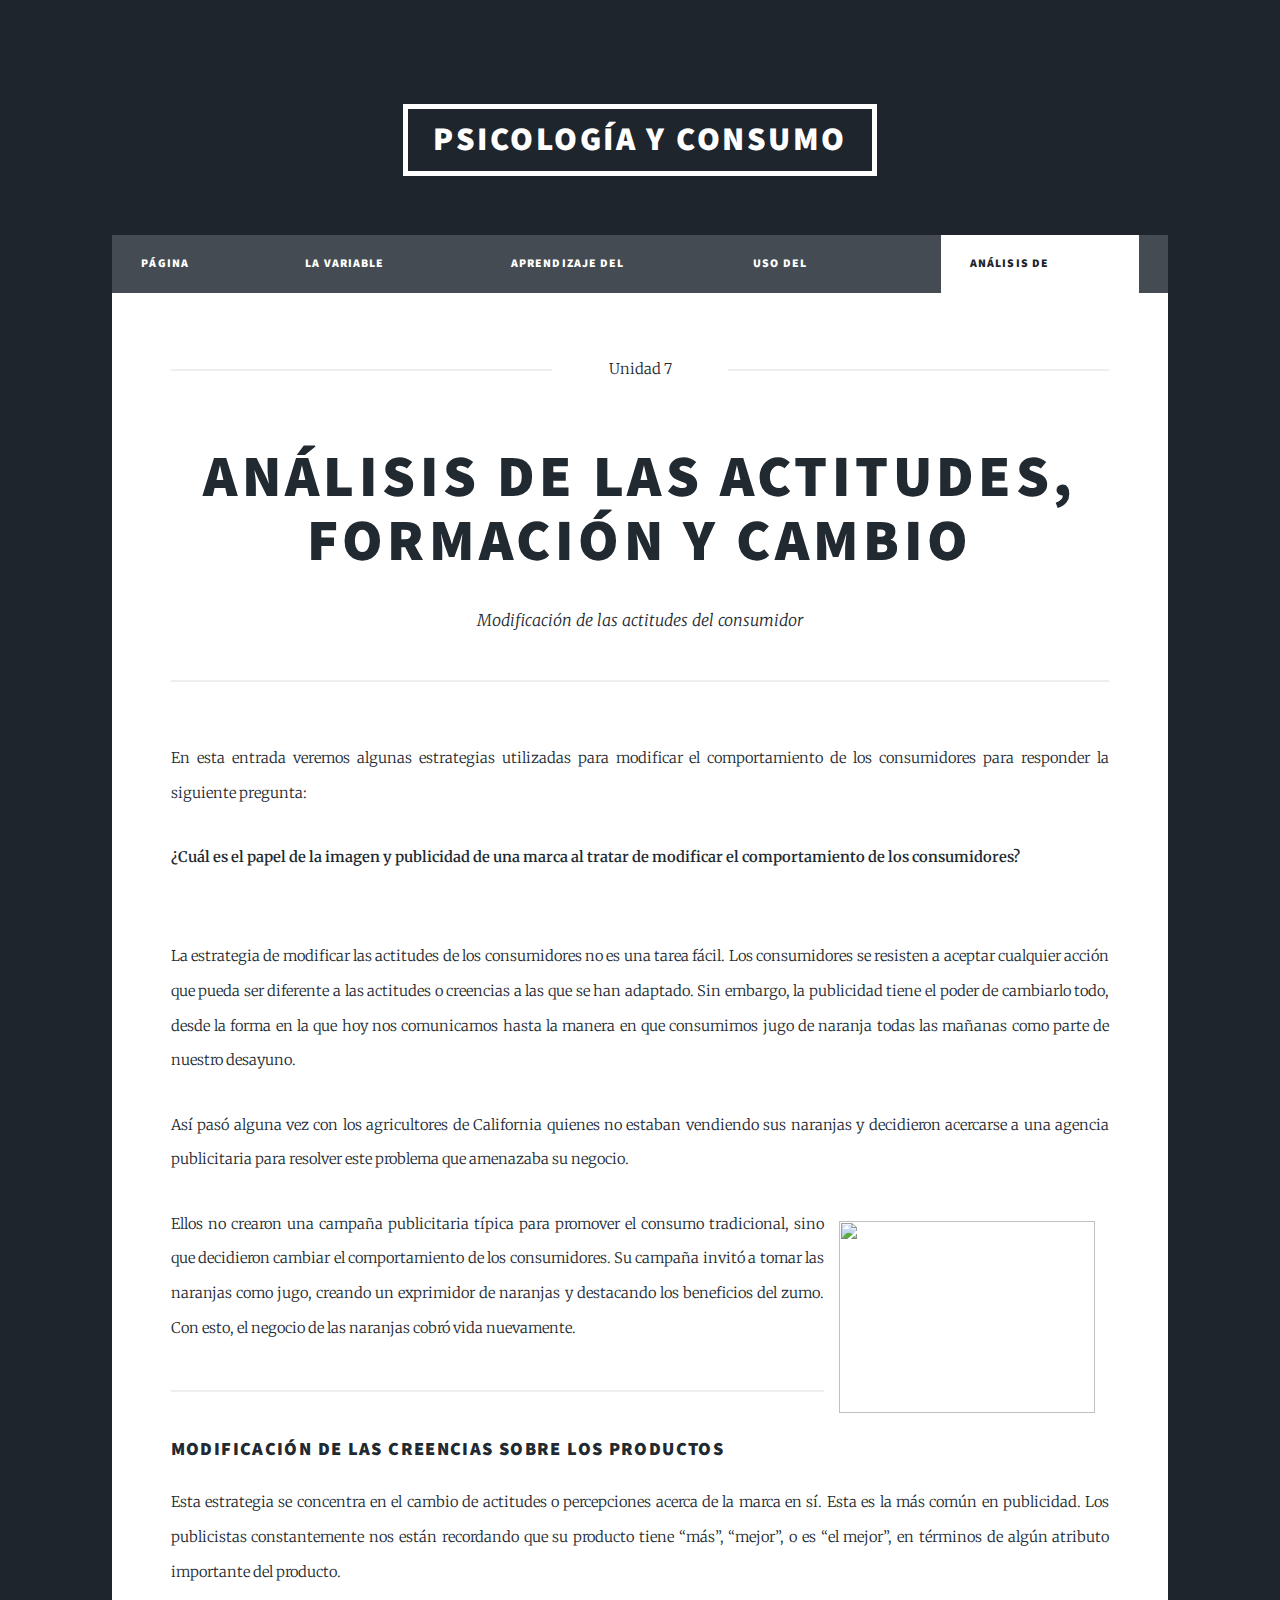
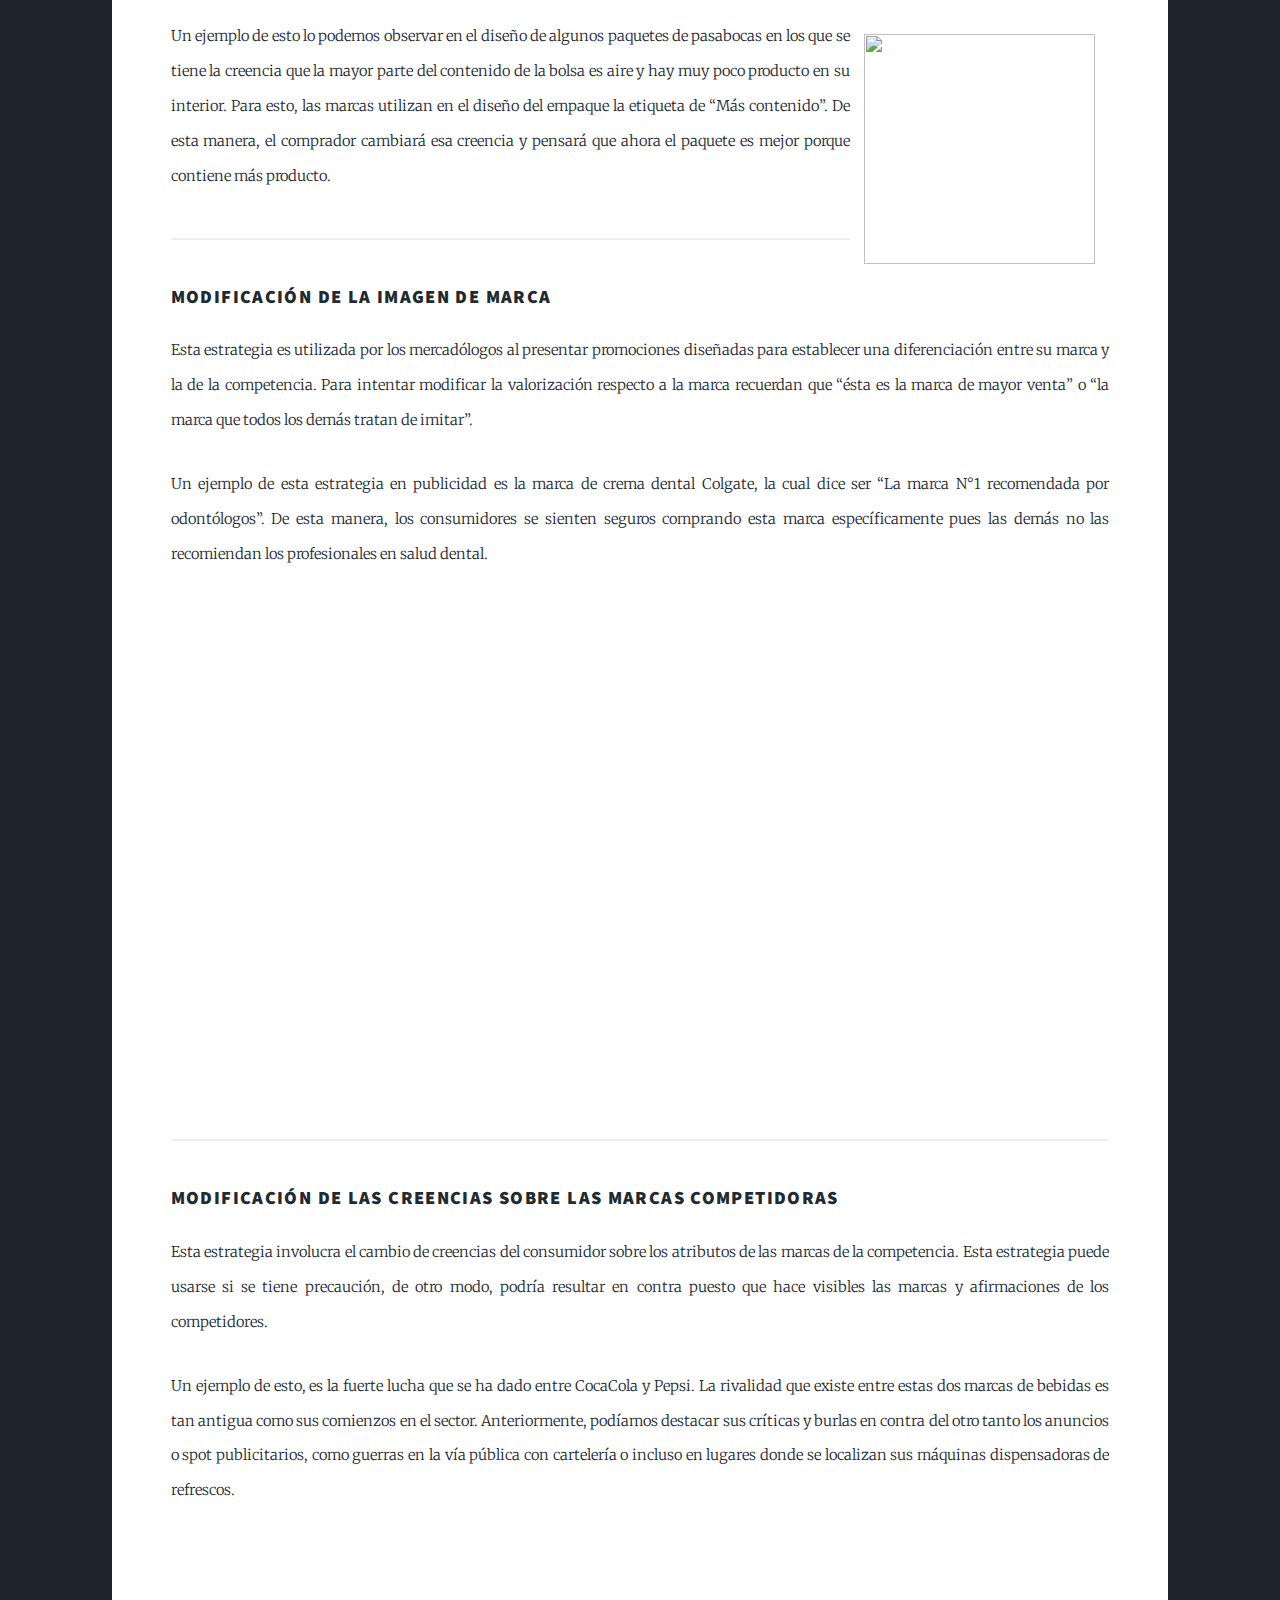
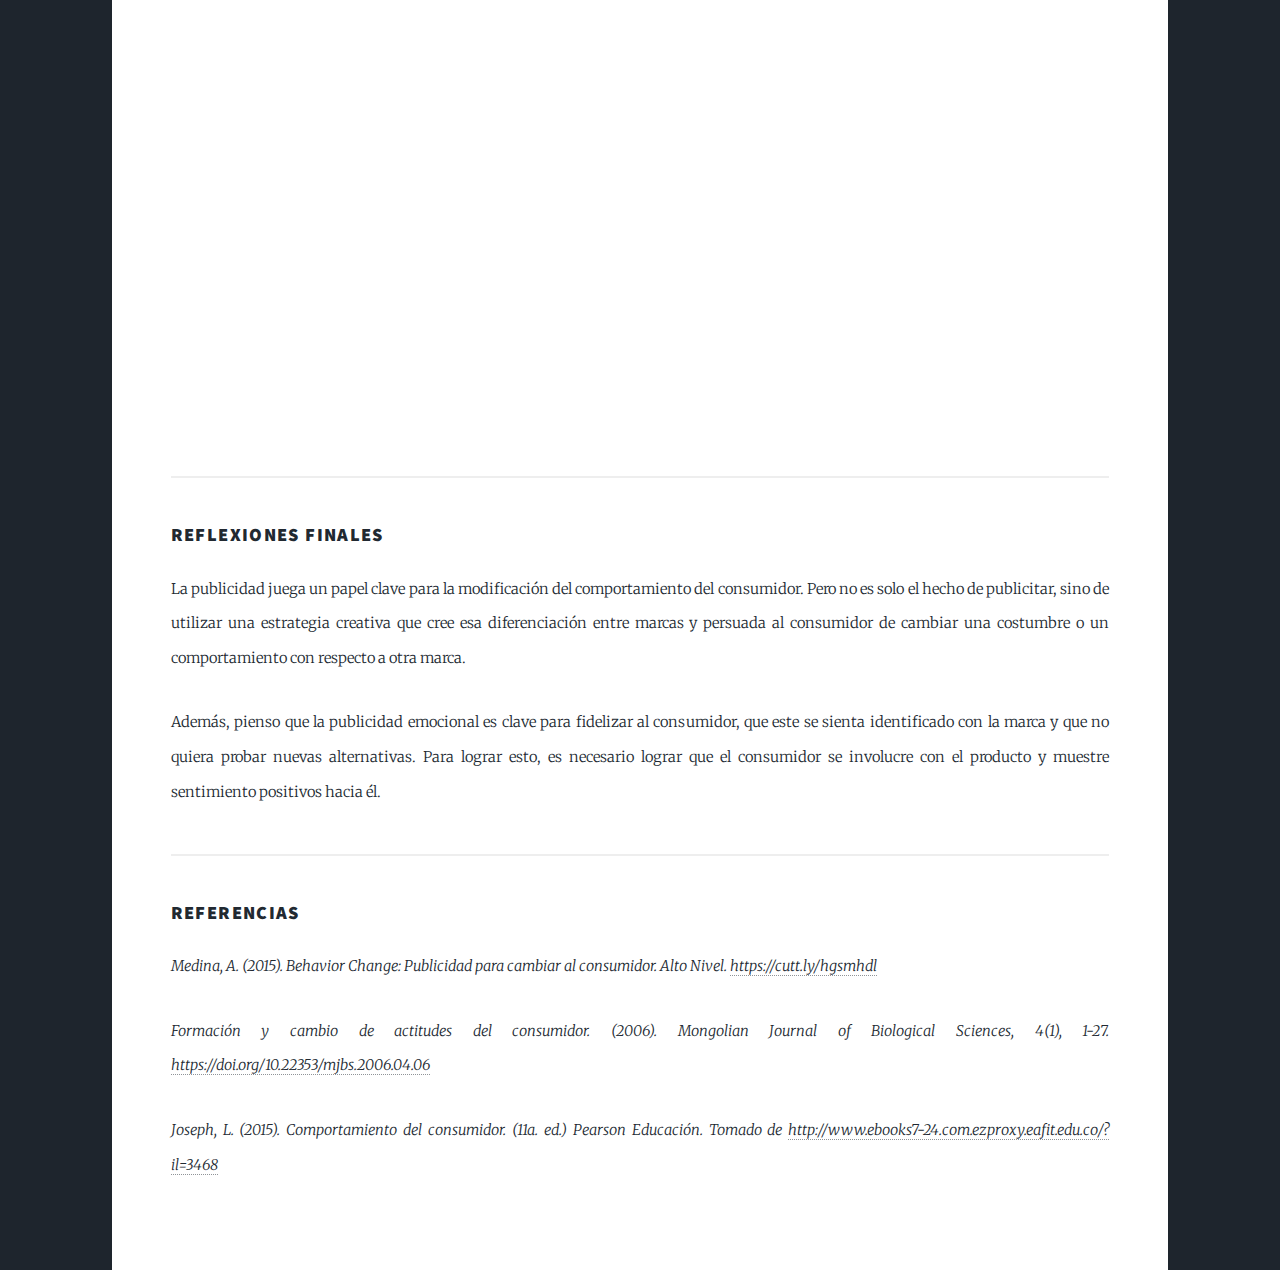
==== actitudes.html @ f2ff8717 "cleanup and fixed typos" ====
<!DOCTYPE HTML>
<!--
	Massively by HTML5 UP
	html5up.net | @ajlkn
	Free for personal and commercial use under the CCA 3.0 license (html5up.net/license)
-->
<html>

<head>
	<title>Psicología y Consumo</title>
	<meta charset="utf-8" />
	<meta name="viewport" content="width=device-width, initial-scale=1, user-scalable=no" />
	<link rel="stylesheet" href="assets/css/main.css" />
	<noscript>
		<link rel="stylesheet" href="assets/css/noscript.css" /></noscript>
</head>

<body class="is-preload">

	<!-- Wrapper -->
	<div id="wrapper">

		<!-- Header -->
		<header id="header">
			<a href="index.html" class="logo">Psicología y consumo</a>
		</header>

		<!-- Nav -->
		<nav id="nav">
			<ul class="links">
				<li><a href="index.html">Página Principal</a></li>
				<li class=""><a href="percepcion.html">La variable percepción</a></li>
				<li class=""><a href="aprendizaje.html">Aprendizaje del consumidor</a></li>
				<li class=""><a href="neuro.html">Uso del neuromarketing</a></li>
				<li class="active "><a href="actitudes.html">Análisis de actitudes</a></li>

			</ul>
		</nav>

		<!-- Main -->
		<div id="main">

			<!-- Post -->
			<section class="post">
				<header class="major">
					<span class="date">Unidad 7</span>
					<h1>Análisis de las actitudes, formación y cambio
					</h1>
					<p><i>Modificación de las actitudes del consumidor
						</i>
						<hr>
				</header>
				<p>En esta entrada veremos algunas estrategias utilizadas para modificar el comportamiento de los
					consumidores para responder la siguiente pregunta:

				</p>
				<p><strong>¿Cuál es el papel de la imagen y publicidad de una marca al tratar de modificar el
						comportamiento de los consumidores?</strong>
				</p>
				<br>
				<p>La estrategia de modificar las actitudes de los consumidores no es una tarea fácil. Los consumidores
					se resisten a aceptar cualquier acción que pueda ser diferente a las actitudes o creencias a las que
					se han adaptado. Sin embargo, la publicidad tiene el poder de cambiarlo todo, desde la forma en la
					que hoy nos comunicamos hasta la manera en que consumimos jugo de naranja todas las mañanas como
					parte de nuestro desayuno.
				</p>
				<p>Así pasó alguna vez con los agricultores de California quienes no estaban vendiendo sus naranjas y
					decidieron acercarse a una agencia publicitaria para resolver este problema que amenazaba su
					negocio.
				</p>
				<p><img src="images/jugo.gif" style="float: right; margin:1em; width: 20vw; height: 15vw;">
					Ellos no crearon una campaña publicitaria típica para promover el consumo tradicional, sino que
					decidieron cambiar el comportamiento de los consumidores. Su campaña invitó a tomar las naranjas
					como jugo, creando un exprimidor de naranjas y destacando los beneficios del zumo. Con esto, el
					negocio de las naranjas cobró vida nuevamente.
				</p>
				<hr>
				<h3>Modificación de las creencias sobre los productos
				</h3>
				<p>Esta estrategia se concentra en el cambio de actitudes o percepciones acerca de la marca en sí. Esta
					es la más común en publicidad. Los publicistas constantemente nos están recordando que su producto
					tiene “más”, “mejor”, o es “el mejor”, en términos de algún atributo importante del producto.
				</p>
				<p><img src="images/choclitos.jpg" style="float: right; margin:1em; width: 18vw; height: 18vw;">
					Un ejemplo de esto lo podemos observar en el diseño de algunos paquetes de pasabocas en los que se
					tiene la creencia que la mayor parte del contenido de la bolsa es aire y hay muy poco producto en su
					interior. Para esto, las marcas utilizan en el diseño del empaque la etiqueta de “Más contenido”. De
					esta manera, el comprador cambiará esa creencia y pensará que ahora el paquete es mejor porque
					contiene más producto.
				</p>
				<hr>
				<h3>Modificación de la imagen de marca</h3>
				<p>Esta estrategia es utilizada por los mercadólogos al presentar promociones diseñadas para establecer
					una diferenciación entre su marca y la de la competencia. Para intentar modificar la valorización
					respecto a la marca recuerdan que “ésta es la marca de mayor venta” o “la marca que todos los demás
					tratan de imitar”.
				</p>
				<p>Un ejemplo de esta estrategia en publicidad es la marca de crema dental Colgate, la cual dice ser “La
					marca N°1 recomendada por odontólogos”. De esta manera, los consumidores se sienten seguros
					comprando esta marca específicamente pues las demás no las recomiendan los profesionales en salud
					dental.
				</p>
				<div style="margin: 3em auto; display: flex;
				text-align: center; width: 720px; height: 480px;">
					<iframe width="720" height="480" src="https://www.youtube.com/embed/ZCWLCjlgNGc" frameborder="0"
						allow="accelerometer; autoplay; clipboard-write; encrypted-media; gyroscope; picture-in-picture"
						allowfullscreen></iframe>
				</div>
				<hr>
				<h3>Modificación de las creencias sobre las marcas competidoras</h3>
				<p>Esta estrategia involucra el cambio de creencias del consumidor sobre los atributos de las marcas de
					la competencia. Esta estrategia puede usarse si se tiene precaución, de otro modo, podría resultar
					en contra puesto que hace visibles las marcas y afirmaciones de los competidores.
				</p>

				<p>Un ejemplo de esto, es la fuerte lucha que se ha dado entre CocaCola y Pepsi. La rivalidad que existe
					entre estas dos marcas de bebidas es tan antigua como sus comienzos en el sector. Anteriormente,
					podíamos destacar sus críticas y burlas en contra del otro tanto los anuncios o spot publicitarios,
					como guerras en la vía pública con cartelería o incluso en lugares donde se localizan sus máquinas
					dispensadoras de refrescos.
				</p>
				<div style="margin: 3em auto; display: flex;
				text-align: center; width: 720px; height: 480px;">
					<iframe width="720" height="480" src="https://www.youtube.com/embed/KegUC9aHt38" frameborder="0"
						allow="accelerometer; autoplay; clipboard-write; encrypted-media; gyroscope; picture-in-picture"
						allowfullscreen></iframe>
				</div>
				<hr>
				<h3>Reflexiones finales</h3>
				<p>La publicidad juega un papel clave para la modificación del comportamiento del consumidor. Pero no es
					solo el hecho de publicitar, sino de utilizar una estrategia creativa que cree esa diferenciación
					entre marcas y persuada al consumidor de cambiar una costumbre o un comportamiento con respecto a
					otra marca.
				</p>
				<p>Además, pienso que la publicidad emocional es clave para fidelizar al consumidor, que este se sienta
					identificado con la marca y que no quiera probar nuevas alternativas. Para lograr esto, es necesario
					lograr que el consumidor se involucre con el producto y muestre sentimiento positivos hacia él.
				</p>
				<hr>
				<h3>Referencias</h3>
				<p><i>Medina, A. (2015). Behavior Change: Publicidad para cambiar al consumidor. Alto Nivel.

						<a href="https://cutt.ly/hgsmhdl"> https://cutt.ly/hgsmhdl</a></i></p>
				<p><i>Formación y cambio de actitudes del consumidor. (2006). Mongolian Journal of Biological Sciences,
						4(1), 1-27.

						<a
							href="https://doi.org/10.22353/mjbs.2006.04.06">https://doi.org/10.22353/mjbs.2006.04.06</a></i>
				</p>
				<p><i>Joseph, L. (2015). Comportamiento del consumidor. (11a. ed.) Pearson Educación. Tomado de
						<a href="http://www.ebooks7-24.com.ezproxy.eafit.edu.co/?il=3468
						"> http://www.ebooks7-24.com.ezproxy.eafit.edu.co/?il=3468
						</a></i></p>

			</section>

		</div>

		<!-- Footer -->


	</div>

	<!-- Scripts -->
	<script src="assets/js/jquery.min.js"></script>
	<script src="assets/js/jquery.scrollex.min.js"></script>
	<script src="assets/js/jquery.scrolly.min.js"></script>
	<script src="assets/js/browser.min.js"></script>
	<script src="assets/js/breakpoints.min.js"></script>
	<script src="assets/js/util.js"></script>
	<script src="assets/js/main.js"></script>

</body>

</html>
---- assets/css/main.css ----
@import url(fontawesome-all.min.css);
@import url("https://fonts.googleapis.com/css?family=Merriweather:300,700,300italic,700italic|Source+Sans+Pro:900");

/*
	Massively by HTML5 UP
	html5up.net | @ajlkn
	Free for personal and commercial use under the CCA 3.0 license (html5up.net/license)
*/

html, body, div, span, applet, object,
iframe, h1, h2, h3, h4, h5, h6, p, blockquote,
pre, a, abbr, acronym, address, big, cite,
code, del, dfn, em, img, ins, kbd, q, s, samp,
small, strike, strong, sub, sup, tt, var, b,
u, i, center, dl, dt, dd, ol, ul, li, fieldset,
form, label, legend, table, caption, tbody,
tfoot, thead, tr, th, td, article, aside,
canvas, details, embed, figure, figcaption,
footer, header, hgroup, menu, nav, output, ruby,
section, summary, time, mark, audio, video {
	margin: 0;
	padding: 0;
	border: 0;
	font-size: 100%;
	font: inherit;
	vertical-align: baseline;}

article, aside, details, figcaption, figure,
footer, header, hgroup, menu, nav, section {
	display: block;}

body {
	line-height: 1;
}

ol, ul {
	list-style: none;
}

blockquote, q {
	quotes: none;
}

	blockquote:before, blockquote:after, q:before, q:after {
		content: '';
		content: none;
	}

table {
	border-collapse: collapse;
	border-spacing: 0;
}

body {
	-webkit-text-size-adjust: none;
}

mark {
	background-color: transparent;
	color: inherit;
}

input::-moz-focus-inner {
	border: 0;
	padding: 0;
}

input, select, textarea {
	-moz-appearance: none;
	-webkit-appearance: none;
	-ms-appearance: none;
	appearance: none;
}

/* Basic */

	@-ms-viewport {
		width: device-width;
	}

	body {
		-ms-overflow-style: scrollbar;
	}

	@media screen and (max-width: 480px) {

		html, body {
			min-width: 320px;
		}

	}

	html {
		box-sizing: border-box;
	}

	*, *:before, *:after {
		box-sizing: inherit;
	}

	body {
		background-color: #1e252d;
	}

		body.is-preload *, body.is-preload *:before, body.is-preload *:after {
			-moz-animation: none !important;
			-webkit-animation: none !important;
			-ms-animation: none !important;
			animation: none !important;
			-moz-transition: none !important;
			-webkit-transition: none !important;
			-ms-transition: none !important;
			transition: none !important;
		}

/* Type */

	html {
		font-size: 16pt;
	}

		@media screen and (max-width: 1680px) {

			html {
				font-size: 12pt;
			}

		}

		@media screen and (max-width: 1280px) {

			html {
				font-size: 11pt;
			}

		}

		@media screen and (max-width: 360px) {

			html {
				font-size: 10pt;
			}

		}

	body {
		color: #212931;
	}

	body, input, select, textarea {
		font-family: "Merriweather", Georgia, serif;
		font-weight: 300;
		font-size: 1rem;
		line-height: 2.375;
	}

	a {
		-moz-transition: color 0.2s ease-in-out, background-color 0.2s ease-in-out, border-color 0.2s ease-in-out, box-shadow 0.2s ease-in-out;
		-webkit-transition: color 0.2s ease-in-out, background-color 0.2s ease-in-out, border-color 0.2s ease-in-out, box-shadow 0.2s ease-in-out;
		-ms-transition: color 0.2s ease-in-out, background-color 0.2s ease-in-out, border-color 0.2s ease-in-out, box-shadow 0.2s ease-in-out;
		transition: color 0.2s ease-in-out, background-color 0.2s ease-in-out, border-color 0.2s ease-in-out, box-shadow 0.2s ease-in-out;
		border-bottom: dotted 1px;
		text-decoration: none;
	}

		a:hover {
			border-bottom-color: transparent;
		}

	strong, b {
		font-weight: 600;
	}

	em, i {
		font-style: italic;
	}

	p {
		text-align: justify;
		margin: 0 0 2rem 0;
	}

	h1, h2, h3, h4, h5, h6 {
		font-family: "Source Sans Pro", Helvetica, sans-serif;
		font-weight: 900;
		line-height: 1.5;
		letter-spacing: 0.075em;
		text-transform: uppercase;
		margin: 0 0 1rem 0;
	}

		h1 a, h2 a, h3 a, h4 a, h5 a, h6 a {
			border-bottom: 0;
			color: inherit;
			text-decoration: none;
		}

	h1 {
		font-size: 4rem;
		line-height: 1.1;
		margin: 0 0 2rem 0;
	}

	h2 {
		font-size: 1.75rem;
		line-height: 1.3;
		margin: 0 0 1.5rem 0;
	}

	h3 {
		font-size: 1.25rem;
		margin: 0 0 1.5rem 0;
	}

	h4 {
		font-size: 1rem;
	}

	h5 {
		font-size: 0.9rem;
	}

	h6 {
		font-size: 0.8rem;
	}

	sub {
		font-size: 0.8rem;
		position: relative;
		top: 0.5rem;
	}

	sup {
		font-size: 0.8rem;
		position: relative;
		top: -0.5rem;
	}

	blockquote {
		border-left: solid 4px;
		font-style: italic;
		margin: 0 0 2rem 0;
		padding: 0.5rem 0 0.5rem 2rem;
	}

	code {
		border: solid 2px;
		font-family: "Courier New", monospace;
		font-size: 0.9rem;
		margin: 0 0.25rem;
		padding: 0.25rem 0.65rem;
	}

	pre {
		-webkit-overflow-scrolling: touch;
		font-family: "Courier New", monospace;
		font-size: 0.9rem;
		margin: 0 0 2rem 0;
	}

		pre code {
			display: block;
			line-height: 1.75;
			padding: 1rem 1.5rem;
			overflow-x: auto;
		}

	hr {
		border: 0;
		border-bottom: solid 2px;
		margin: 3rem 0;
	}

		hr.major {
			margin: 5rem 0;
		}

	.align-left {
		text-align: left;
	}

	.align-center {
		text-align: center;
	}

	.align-right {
		text-align: right;
	}

	input, select, textarea {
		color: #212931;
	}

	a {
		color: #212931;
		border-bottom-color: rgba(33, 41, 49, 0.5);
	}

		a:hover {
			border-bottom-color: transparent;
			color: #18bfef !important;
		}

	strong, b {
		color: #212931;
	}

	h1, h2, h3, h4, h5, h6 {
		color: #212931;
	}

	blockquote {
		border-left-color: #eeeeee;
	}

	code {
		background: rgba(220, 220, 220, 0.25);
		border-color: #eeeeee;
	}

	hr {
		border-bottom-color: #eeeeee;
	}

/* Row */

	.row {
		display: flex;
		flex-wrap: wrap;
		box-sizing: border-box;
		align-items: stretch;
	}

		.row > * {
			box-sizing: border-box;
		}

		.row.gtr-uniform > * > :last-child {
			margin-bottom: 0;
		}

		.row.aln-left {
			justify-content: flex-start;
		}

		.row.aln-center {
			justify-content: center;
		}

		.row.aln-right {
			justify-content: flex-end;
		}

		.row.aln-top {
			align-items: flex-start;
		}

		.row.aln-middle {
			align-items: center;
		}

		.row.aln-bottom {
			align-items: flex-end;
		}

		.row > .imp {
			order: -1;
		}

		.row > .col-1 {
			width: 8.33333%;
		}

		.row > .off-1 {
			margin-left: 8.33333%;
		}

		.row > .col-2 {
			width: 16.66667%;
		}

		.row > .off-2 {
			margin-left: 16.66667%;
		}

		.row > .col-3 {
			width: 25%;
		}

		.row > .off-3 {
			margin-left: 25%;
		}

		.row > .col-4 {
			width: 33.33333%;
		}

		.row > .off-4 {
			margin-left: 33.33333%;
		}

		.row > .col-5 {
			width: 41.66667%;
		}

		.row > .off-5 {
			margin-left: 41.66667%;
		}

		.row > .col-6 {
			width: 50%;
		}

		.row > .off-6 {
			margin-left: 50%;
		}

		.row > .col-7 {
			width: 58.33333%;
		}

		.row > .off-7 {
			margin-left: 58.33333%;
		}

		.row > .col-8 {
			width: 66.66667%;
		}

		.row > .off-8 {
			margin-left: 66.66667%;
		}

		.row > .col-9 {
			width: 75%;
		}

		.row > .off-9 {
			margin-left: 75%;
		}

		.row > .col-10 {
			width: 83.33333%;
		}

		.row > .off-10 {
			margin-left: 83.33333%;
		}

		.row > .col-11 {
			width: 91.66667%;
		}

		.row > .off-11 {
			margin-left: 91.66667%;
		}

		.row > .col-12 {
			width: 100%;
		}

		.row > .off-12 {
			margin-left: 100%;
		}

		.row.gtr-0 {
			margin-top: 0;
			margin-left: 0rem;
		}

			.row.gtr-0 > * {
				padding: 0 0 0 0rem;
			}

			.row.gtr-0.gtr-uniform {
				margin-top: 0rem;
			}

				.row.gtr-0.gtr-uniform > * {
					padding-top: 0rem;
				}

		.row.gtr-25 {
			margin-top: 0;
			margin-left: -0.375rem;
		}

			.row.gtr-25 > * {
				padding: 0 0 0 0.375rem;
			}

			.row.gtr-25.gtr-uniform {
				margin-top: -0.375rem;
			}

				.row.gtr-25.gtr-uniform > * {
					padding-top: 0.375rem;
				}

		.row.gtr-50 {
			margin-top: 0;
			margin-left: -0.75rem;
		}

			.row.gtr-50 > * {
				padding: 0 0 0 0.75rem;
			}

			.row.gtr-50.gtr-uniform {
				margin-top: -0.75rem;
			}

				.row.gtr-50.gtr-uniform > * {
					padding-top: 0.75rem;
				}

		.row {
			margin-top: 0;
			margin-left: -1.5rem;
		}

			.row > * {
				padding: 0 0 0 1.5rem;
			}

			.row.gtr-uniform {
				margin-top: -1.5rem;
			}

				.row.gtr-uniform > * {
					padding-top: 1.5rem;
				}

		.row.gtr-150 {
			margin-top: 0;
			margin-left: -2.25rem;
		}

			.row.gtr-150 > * {
				padding: 0 0 0 2.25rem;
			}

			.row.gtr-150.gtr-uniform {
				margin-top: -2.25rem;
			}

				.row.gtr-150.gtr-uniform > * {
					padding-top: 2.25rem;
				}

		.row.gtr-200 {
			margin-top: 0;
			margin-left: -3rem;
		}

			.row.gtr-200 > * {
				padding: 0 0 0 3rem;
			}

			.row.gtr-200.gtr-uniform {
				margin-top: -3rem;
			}

				.row.gtr-200.gtr-uniform > * {
					padding-top: 3rem;
				}

		@media screen and (max-width: 1680px) {

			.row {
				display: flex;
				flex-wrap: wrap;
				box-sizing: border-box;
				align-items: stretch;
			}

				.row > * {
					box-sizing: border-box;
				}

				.row.gtr-uniform > * > :last-child {
					margin-bottom: 0;
				}

				.row.aln-left {
					justify-content: flex-start;
				}

				.row.aln-center {
					justify-content: center;
				}

				.row.aln-right {
					justify-content: flex-end;
				}

				.row.aln-top {
					align-items: flex-start;
				}

				.row.aln-middle {
					align-items: center;
				}

				.row.aln-bottom {
					align-items: flex-end;
				}

				.row > .imp-xlarge {
					order: -1;
				}

				.row > .col-1-xlarge {
					width: 8.33333%;
				}

				.row > .off-1-xlarge {
					margin-left: 8.33333%;
				}

				.row > .col-2-xlarge {
					width: 16.66667%;
				}

				.row > .off-2-xlarge {
					margin-left: 16.66667%;
				}

				.row > .col-3-xlarge {
					width: 25%;
				}

				.row > .off-3-xlarge {
					margin-left: 25%;
				}

				.row > .col-4-xlarge {
					width: 33.33333%;
				}

				.row > .off-4-xlarge {
					margin-left: 33.33333%;
				}

				.row > .col-5-xlarge {
					width: 41.66667%;
				}

				.row > .off-5-xlarge {
					margin-left: 41.66667%;
				}

				.row > .col-6-xlarge {
					width: 50%;
				}

				.row > .off-6-xlarge {
					margin-left: 50%;
				}

				.row > .col-7-xlarge {
					width: 58.33333%;
				}

				.row > .off-7-xlarge {
					margin-left: 58.33333%;
				}

				.row > .col-8-xlarge {
					width: 66.66667%;
				}

				.row > .off-8-xlarge {
					margin-left: 66.66667%;
				}

				.row > .col-9-xlarge {
					width: 75%;
				}

				.row > .off-9-xlarge {
					margin-left: 75%;
				}

				.row > .col-10-xlarge {
					width: 83.33333%;
				}

				.row > .off-10-xlarge {
					margin-left: 83.33333%;
				}

				.row > .col-11-xlarge {
					width: 91.66667%;
				}

				.row > .off-11-xlarge {
					margin-left: 91.66667%;
				}

				.row > .col-12-xlarge {
					width: 100%;
				}

				.row > .off-12-xlarge {
					margin-left: 100%;
				}

				.row.gtr-0 {
					margin-top: 0;
					margin-left: 0rem;
				}

					.row.gtr-0 > * {
						padding: 0 0 0 0rem;
					}

					.row.gtr-0.gtr-uniform {
						margin-top: 0rem;
					}

						.row.gtr-0.gtr-uniform > * {
							padding-top: 0rem;
						}

				.row.gtr-25 {
					margin-top: 0;
					margin-left: -0.375rem;
				}

					.row.gtr-25 > * {
						padding: 0 0 0 0.375rem;
					}

					.row.gtr-25.gtr-uniform {
						margin-top: -0.375rem;
					}

						.row.gtr-25.gtr-uniform > * {
							padding-top: 0.375rem;
						}

				.row.gtr-50 {
					margin-top: 0;
					margin-left: -0.75rem;
				}

					.row.gtr-50 > * {
						padding: 0 0 0 0.75rem;
					}

					.row.gtr-50.gtr-uniform {
						margin-top: -0.75rem;
					}

						.row.gtr-50.gtr-uniform > * {
							padding-top: 0.75rem;
						}

				.row {
					margin-top: 0;
					margin-left: -1.5rem;
				}

					.row > * {
						padding: 0 0 0 1.5rem;
					}

					.row.gtr-uniform {
						margin-top: -1.5rem;
					}

						.row.gtr-uniform > * {
							padding-top: 1.5rem;
						}

				.row.gtr-150 {
					margin-top: 0;
					margin-left: -2.25rem;
				}

					.row.gtr-150 > * {
						padding: 0 0 0 2.25rem;
					}

					.row.gtr-150.gtr-uniform {
						margin-top: -2.25rem;
					}

						.row.gtr-150.gtr-uniform > * {
							padding-top: 2.25rem;
						}

				.row.gtr-200 {
					margin-top: 0;
					margin-left: -3rem;
				}

					.row.gtr-200 > * {
						padding: 0 0 0 3rem;
					}

					.row.gtr-200.gtr-uniform {
						margin-top: -3rem;
					}

						.row.gtr-200.gtr-uniform > * {
							padding-top: 3rem;
						}

		}

		@media screen and (max-width: 1280px) {

			.row {
				display: flex;
				flex-wrap: wrap;
				box-sizing: border-box;
				align-items: stretch;
			}

				.row > * {
					box-sizing: border-box;
				}

				.row.gtr-uniform > * > :last-child {
					margin-bottom: 0;
				}

				.row.aln-left {
					justify-content: flex-start;
				}

				.row.aln-center {
					justify-content: center;
				}

				.row.aln-right {
					justify-content: flex-end;
				}

				.row.aln-top {
					align-items: flex-start;
				}

				.row.aln-middle {
					align-items: center;
				}

				.row.aln-bottom {
					align-items: flex-end;
				}

				.row > .imp-large {
					order: -1;
				}

				.row > .col-1-large {
					width: 8.33333%;
				}

				.row > .off-1-large {
					margin-left: 8.33333%;
				}

				.row > .col-2-large {
					width: 16.66667%;
				}

				.row > .off-2-large {
					margin-left: 16.66667%;
				}

				.row > .col-3-large {
					width: 25%;
				}

				.row > .off-3-large {
					margin-left: 25%;
				}

				.row > .col-4-large {
					width: 33.33333%;
				}

				.row > .off-4-large {
					margin-left: 33.33333%;
				}

				.row > .col-5-large {
					width: 41.66667%;
				}

				.row > .off-5-large {
					margin-left: 41.66667%;
				}

				.row > .col-6-large {
					width: 50%;
				}

				.row > .off-6-large {
					margin-left: 50%;
				}

				.row > .col-7-large {
					width: 58.33333%;
				}

				.row > .off-7-large {
					margin-left: 58.33333%;
				}

				.row > .col-8-large {
					width: 66.66667%;
				}

				.row > .off-8-large {
					margin-left: 66.66667%;
				}

				.row > .col-9-large {
					width: 75%;
				}

				.row > .off-9-large {
					margin-left: 75%;
				}

				.row > .col-10-large {
					width: 83.33333%;
				}

				.row > .off-10-large {
					margin-left: 83.33333%;
				}

				.row > .col-11-large {
					width: 91.66667%;
				}

				.row > .off-11-large {
					margin-left: 91.66667%;
				}

				.row > .col-12-large {
					width: 100%;
				}

				.row > .off-12-large {
					margin-left: 100%;
				}

				.row.gtr-0 {
					margin-top: 0;
					margin-left: 0rem;
				}

					.row.gtr-0 > * {
						padding: 0 0 0 0rem;
					}

					.row.gtr-0.gtr-uniform {
						margin-top: 0rem;
					}

						.row.gtr-0.gtr-uniform > * {
							padding-top: 0rem;
						}

				.row.gtr-25 {
					margin-top: 0;
					margin-left: -0.375rem;
				}

					.row.gtr-25 > * {
						padding: 0 0 0 0.375rem;
					}

					.row.gtr-25.gtr-uniform {
						margin-top: -0.375rem;
					}

						.row.gtr-25.gtr-uniform > * {
							padding-top: 0.375rem;
						}

				.row.gtr-50 {
					margin-top: 0;
					margin-left: -0.75rem;
				}

					.row.gtr-50 > * {
						padding: 0 0 0 0.75rem;
					}

					.row.gtr-50.gtr-uniform {
						margin-top: -0.75rem;
					}

						.row.gtr-50.gtr-uniform > * {
							padding-top: 0.75rem;
						}

				.row {
					margin-top: 0;
					margin-left: -1.5rem;
				}

					.row > * {
						padding: 0 0 0 1.5rem;
					}

					.row.gtr-uniform {
						margin-top: -1.5rem;
					}

						.row.gtr-uniform > * {
							padding-top: 1.5rem;
						}

				.row.gtr-150 {
					margin-top: 0;
					margin-left: -2.25rem;
				}

					.row.gtr-150 > * {
						padding: 0 0 0 2.25rem;
					}

					.row.gtr-150.gtr-uniform {
						margin-top: -2.25rem;
					}

						.row.gtr-150.gtr-uniform > * {
							padding-top: 2.25rem;
						}

				.row.gtr-200 {
					margin-top: 0;
					margin-left: -3rem;
				}

					.row.gtr-200 > * {
						padding: 0 0 0 3rem;
					}

					.row.gtr-200.gtr-uniform {
						margin-top: -3rem;
					}

						.row.gtr-200.gtr-uniform > * {
							padding-top: 3rem;
						}

		}

		@media screen and (max-width: 980px) {

			.row {
				display: flex;
				flex-wrap: wrap;
				box-sizing: border-box;
				align-items: stretch;
			}

				.row > * {
					box-sizing: border-box;
				}

				.row.gtr-uniform > * > :last-child {
					margin-bottom: 0;
				}

				.row.aln-left {
					justify-content: flex-start;
				}

				.row.aln-center {
					justify-content: center;
				}

				.row.aln-right {
					justify-content: flex-end;
				}

				.row.aln-top {
					align-items: flex-start;
				}

				.row.aln-middle {
					align-items: center;
				}

				.row.aln-bottom {
					align-items: flex-end;
				}

				.row > .imp-medium {
					order: -1;
				}

				.row > .col-1-medium {
					width: 8.33333%;
				}

				.row > .off-1-medium {
					margin-left: 8.33333%;
				}

				.row > .col-2-medium {
					width: 16.66667%;
				}

				.row > .off-2-medium {
					margin-left: 16.66667%;
				}

				.row > .col-3-medium {
					width: 25%;
				}

				.row > .off-3-medium {
					margin-left: 25%;
				}

				.row > .col-4-medium {
					width: 33.33333%;
				}

				.row > .off-4-medium {
					margin-left: 33.33333%;
				}

				.row > .col-5-medium {
					width: 41.66667%;
				}

				.row > .off-5-medium {
					margin-left: 41.66667%;
				}

				.row > .col-6-medium {
					width: 50%;
				}

				.row > .off-6-medium {
					margin-left: 50%;
				}

				.row > .col-7-medium {
					width: 58.33333%;
				}

				.row > .off-7-medium {
					margin-left: 58.33333%;
				}

				.row > .col-8-medium {
					width: 66.66667%;
				}

				.row > .off-8-medium {
					margin-left: 66.66667%;
				}

				.row > .col-9-medium {
					width: 75%;
				}

				.row > .off-9-medium {
					margin-left: 75%;
				}

				.row > .col-10-medium {
					width: 83.33333%;
				}

				.row > .off-10-medium {
					margin-left: 83.33333%;
				}

				.row > .col-11-medium {
					width: 91.66667%;
				}

				.row > .off-11-medium {
					margin-left: 91.66667%;
				}

				.row > .col-12-medium {
					width: 100%;
				}

				.row > .off-12-medium {
					margin-left: 100%;
				}

				.row.gtr-0 {
					margin-top: 0;
					margin-left: 0rem;
				}

					.row.gtr-0 > * {
						padding: 0 0 0 0rem;
					}

					.row.gtr-0.gtr-uniform {
						margin-top: 0rem;
					}

						.row.gtr-0.gtr-uniform > * {
							padding-top: 0rem;
						}

				.row.gtr-25 {
					margin-top: 0;
					margin-left: -0.375rem;
				}

					.row.gtr-25 > * {
						padding: 0 0 0 0.375rem;
					}

					.row.gtr-25.gtr-uniform {
						margin-top: -0.375rem;
					}

						.row.gtr-25.gtr-uniform > * {
							padding-top: 0.375rem;
						}

				.row.gtr-50 {
					margin-top: 0;
					margin-left: -0.75rem;
				}

					.row.gtr-50 > * {
						padding: 0 0 0 0.75rem;
					}

					.row.gtr-50.gtr-uniform {
						margin-top: -0.75rem;
					}

						.row.gtr-50.gtr-uniform > * {
							padding-top: 0.75rem;
						}

				.row {
					margin-top: 0;
					margin-left: -1.5rem;
				}

					.row > * {
						padding: 0 0 0 1.5rem;
					}

					.row.gtr-uniform {
						margin-top: -1.5rem;
					}

						.row.gtr-uniform > * {
							padding-top: 1.5rem;
						}

				.row.gtr-150 {
					margin-top: 0;
					margin-left: -2.25rem;
				}

					.row.gtr-150 > * {
						padding: 0 0 0 2.25rem;
					}

					.row.gtr-150.gtr-uniform {
						margin-top: -2.25rem;
					}

						.row.gtr-150.gtr-uniform > * {
							padding-top: 2.25rem;
						}

				.row.gtr-200 {
					margin-top: 0;
					margin-left: -3rem;
				}

					.row.gtr-200 > * {
						padding: 0 0 0 3rem;
					}

					.row.gtr-200.gtr-uniform {
						margin-top: -3rem;
					}

						.row.gtr-200.gtr-uniform > * {
							padding-top: 3rem;
						}

		}

		@media screen and (max-width: 736px) {

			.row {
				display: flex;
				flex-wrap: wrap;
				box-sizing: border-box;
				align-items: stretch;
			}

				.row > * {
					box-sizing: border-box;
				}

				.row.gtr-uniform > * > :last-child {
					margin-bottom: 0;
				}

				.row.aln-left {
					justify-content: flex-start;
				}

				.row.aln-center {
					justify-content: center;
				}

				.row.aln-right {
					justify-content: flex-end;
				}

				.row.aln-top {
					align-items: flex-start;
				}

				.row.aln-middle {
					align-items: center;
				}

				.row.aln-bottom {
					align-items: flex-end;
				}

				.row > .imp-small {
					order: -1;
				}

				.row > .col-1-small {
					width: 8.33333%;
				}

				.row > .off-1-small {
					margin-left: 8.33333%;
				}

				.row > .col-2-small {
					width: 16.66667%;
				}

				.row > .off-2-small {
					margin-left: 16.66667%;
				}

				.row > .col-3-small {
					width: 25%;
				}

				.row > .off-3-small {
					margin-left: 25%;
				}

				.row > .col-4-small {
					width: 33.33333%;
				}

				.row > .off-4-small {
					margin-left: 33.33333%;
				}

				.row > .col-5-small {
					width: 41.66667%;
				}

				.row > .off-5-small {
					margin-left: 41.66667%;
				}

				.row > .col-6-small {
					width: 50%;
				}

				.row > .off-6-small {
					margin-left: 50%;
				}

				.row > .col-7-small {
					width: 58.33333%;
				}

				.row > .off-7-small {
					margin-left: 58.33333%;
				}

				.row > .col-8-small {
					width: 66.66667%;
				}

				.row > .off-8-small {
					margin-left: 66.66667%;
				}

				.row > .col-9-small {
					width: 75%;
				}

				.row > .off-9-small {
					margin-left: 75%;
				}

				.row > .col-10-small {
					width: 83.33333%;
				}

				.row > .off-10-small {
					margin-left: 83.33333%;
				}

				.row > .col-11-small {
					width: 91.66667%;
				}

				.row > .off-11-small {
					margin-left: 91.66667%;
				}

				.row > .col-12-small {
					width: 100%;
				}

				.row > .off-12-small {
					margin-left: 100%;
				}

				.row.gtr-0 {
					margin-top: 0;
					margin-left: 0rem;
				}

					.row.gtr-0 > * {
						padding: 0 0 0 0rem;
					}

					.row.gtr-0.gtr-uniform {
						margin-top: 0rem;
					}

						.row.gtr-0.gtr-uniform > * {
							padding-top: 0rem;
						}

				.row.gtr-25 {
					margin-top: 0;
					margin-left: -0.375rem;
				}

					.row.gtr-25 > * {
						padding: 0 0 0 0.375rem;
					}

					.row.gtr-25.gtr-uniform {
						margin-top: -0.375rem;
					}

						.row.gtr-25.gtr-uniform > * {
							padding-top: 0.375rem;
						}

				.row.gtr-50 {
					margin-top: 0;
					margin-left: -0.75rem;
				}

					.row.gtr-50 > * {
						padding: 0 0 0 0.75rem;
					}

					.row.gtr-50.gtr-uniform {
						margin-top: -0.75rem;
					}

						.row.gtr-50.gtr-uniform > * {
							padding-top: 0.75rem;
						}

				.row {
					margin-top: 0;
					margin-left: -1.5rem;
				}

					.row > * {
						padding: 0 0 0 1.5rem;
					}

					.row.gtr-uniform {
						margin-top: -1.5rem;
					}

						.row.gtr-uniform > * {
							padding-top: 1.5rem;
						}

				.row.gtr-150 {
					margin-top: 0;
					margin-left: -2.25rem;
				}

					.row.gtr-150 > * {
						padding: 0 0 0 2.25rem;
					}

					.row.gtr-150.gtr-uniform {
						margin-top: -2.25rem;
					}

						.row.gtr-150.gtr-uniform > * {
							padding-top: 2.25rem;
						}

				.row.gtr-200 {
					margin-top: 0;
					margin-left: -3rem;
				}

					.row.gtr-200 > * {
						padding: 0 0 0 3rem;
					}

					.row.gtr-200.gtr-uniform {
						margin-top: -3rem;
					}

						.row.gtr-200.gtr-uniform > * {
							padding-top: 3rem;
						}

		}

		@media screen and (max-width: 480px) {

			.row {
				display: flex;
				flex-wrap: wrap;
				box-sizing: border-box;
				align-items: stretch;
			}

				.row > * {
					box-sizing: border-box;
				}

				.row.gtr-uniform > * > :last-child {
					margin-bottom: 0;
				}

				.row.aln-left {
					justify-content: flex-start;
				}

				.row.aln-center {
					justify-content: center;
				}

				.row.aln-right {
					justify-content: flex-end;
				}

				.row.aln-top {
					align-items: flex-start;
				}

				.row.aln-middle {
					align-items: center;
				}

				.row.aln-bottom {
					align-items: flex-end;
				}

				.row > .imp-xsmall {
					order: -1;
				}

				.row > .col-1-xsmall {
					width: 8.33333%;
				}

				.row > .off-1-xsmall {
					margin-left: 8.33333%;
				}

				.row > .col-2-xsmall {
					width: 16.66667%;
				}

				.row > .off-2-xsmall {
					margin-left: 16.66667%;
				}

				.row > .col-3-xsmall {
					width: 25%;
				}

				.row > .off-3-xsmall {
					margin-left: 25%;
				}

				.row > .col-4-xsmall {
					width: 33.33333%;
				}

				.row > .off-4-xsmall {
					margin-left: 33.33333%;
				}

				.row > .col-5-xsmall {
					width: 41.66667%;
				}

				.row > .off-5-xsmall {
					margin-left: 41.66667%;
				}

				.row > .col-6-xsmall {
					width: 50%;
				}

				.row > .off-6-xsmall {
					margin-left: 50%;
				}

				.row > .col-7-xsmall {
					width: 58.33333%;
				}

				.row > .off-7-xsmall {
					margin-left: 58.33333%;
				}

				.row > .col-8-xsmall {
					width: 66.66667%;
				}

				.row > .off-8-xsmall {
					margin-left: 66.66667%;
				}

				.row > .col-9-xsmall {
					width: 75%;
				}

				.row > .off-9-xsmall {
					margin-left: 75%;
				}

				.row > .col-10-xsmall {
					width: 83.33333%;
				}

				.row > .off-10-xsmall {
					margin-left: 83.33333%;
				}

				.row > .col-11-xsmall {
					width: 91.66667%;
				}

				.row > .off-11-xsmall {
					margin-left: 91.66667%;
				}

				.row > .col-12-xsmall {
					width: 100%;
				}

				.row > .off-12-xsmall {
					margin-left: 100%;
				}

				.row.gtr-0 {
					margin-top: 0;
					margin-left: 0rem;
				}

					.row.gtr-0 > * {
						padding: 0 0 0 0rem;
					}

					.row.gtr-0.gtr-uniform {
						margin-top: 0rem;
					}

						.row.gtr-0.gtr-uniform > * {
							padding-top: 0rem;
						}

				.row.gtr-25 {
					margin-top: 0;
					margin-left: -0.375rem;
				}

					.row.gtr-25 > * {
						padding: 0 0 0 0.375rem;
					}

					.row.gtr-25.gtr-uniform {
						margin-top: -0.375rem;
					}

						.row.gtr-25.gtr-uniform > * {
							padding-top: 0.375rem;
						}

				.row.gtr-50 {
					margin-top: 0;
					margin-left: -0.75rem;
				}

					.row.gtr-50 > * {
						padding: 0 0 0 0.75rem;
					}

					.row.gtr-50.gtr-uniform {
						margin-top: -0.75rem;
					}

						.row.gtr-50.gtr-uniform > * {
							padding-top: 0.75rem;
						}

				.row {
					margin-top: 0;
					margin-left: -1.5rem;
				}

					.row > * {
						padding: 0 0 0 1.5rem;
					}

					.row.gtr-uniform {
						margin-top: -1.5rem;
					}

						.row.gtr-uniform > * {
							padding-top: 1.5rem;
						}

				.row.gtr-150 {
					margin-top: 0;
					margin-left: -2.25rem;
				}

					.row.gtr-150 > * {
						padding: 0 0 0 2.25rem;
					}

					.row.gtr-150.gtr-uniform {
						margin-top: -2.25rem;
					}

						.row.gtr-150.gtr-uniform > * {
							padding-top: 2.25rem;
						}

				.row.gtr-200 {
					margin-top: 0;
					margin-left: -3rem;
				}

					.row.gtr-200 > * {
						padding: 0 0 0 3rem;
					}

					.row.gtr-200.gtr-uniform {
						margin-top: -3rem;
					}

						.row.gtr-200.gtr-uniform > * {
							padding-top: 3rem;
						}

		}

		@media screen and (max-width: 360px) {

			.row {
				display: flex;
				flex-wrap: wrap;
				box-sizing: border-box;
				align-items: stretch;
			}

				.row > * {
					box-sizing: border-box;
				}

				.row.gtr-uniform > * > :last-child {
					margin-bottom: 0;
				}

				.row.aln-left {
					justify-content: flex-start;
				}

				.row.aln-center {
					justify-content: center;
				}

				.row.aln-right {
					justify-content: flex-end;
				}

				.row.aln-top {
					align-items: flex-start;
				}

				.row.aln-middle {
					align-items: center;
				}

				.row.aln-bottom {
					align-items: flex-end;
				}

				.row > .imp-xxsmall {
					order: -1;
				}

				.row > .col-1-xxsmall {
					width: 8.33333%;
				}

				.row > .off-1-xxsmall {
					margin-left: 8.33333%;
				}

				.row > .col-2-xxsmall {
					width: 16.66667%;
				}

				.row > .off-2-xxsmall {
					margin-left: 16.66667%;
				}

				.row > .col-3-xxsmall {
					width: 25%;
				}

				.row > .off-3-xxsmall {
					margin-left: 25%;
				}

				.row > .col-4-xxsmall {
					width: 33.33333%;
				}

				.row > .off-4-xxsmall {
					margin-left: 33.33333%;
				}

				.row > .col-5-xxsmall {
					width: 41.66667%;
				}

				.row > .off-5-xxsmall {
					margin-left: 41.66667%;
				}

				.row > .col-6-xxsmall {
					width: 50%;
				}

				.row > .off-6-xxsmall {
					margin-left: 50%;
				}

				.row > .col-7-xxsmall {
					width: 58.33333%;
				}

				.row > .off-7-xxsmall {
					margin-left: 58.33333%;
				}

				.row > .col-8-xxsmall {
					width: 66.66667%;
				}

				.row > .off-8-xxsmall {
					margin-left: 66.66667%;
				}

				.row > .col-9-xxsmall {
					width: 75%;
				}

				.row > .off-9-xxsmall {
					margin-left: 75%;
				}

				.row > .col-10-xxsmall {
					width: 83.33333%;
				}

				.row > .off-10-xxsmall {
					margin-left: 83.33333%;
				}

				.row > .col-11-xxsmall {
					width: 91.66667%;
				}

				.row > .off-11-xxsmall {
					margin-left: 91.66667%;
				}

				.row > .col-12-xxsmall {
					width: 100%;
				}

				.row > .off-12-xxsmall {
					margin-left: 100%;
				}

				.row.gtr-0 {
					margin-top: 0;
					margin-left: 0rem;
				}

					.row.gtr-0 > * {
						padding: 0 0 0 0rem;
					}

					.row.gtr-0.gtr-uniform {
						margin-top: 0rem;
					}

						.row.gtr-0.gtr-uniform > * {
							padding-top: 0rem;
						}

				.row.gtr-25 {
					margin-top: 0;
					margin-left: -0.375rem;
				}

					.row.gtr-25 > * {
						padding: 0 0 0 0.375rem;
					}

					.row.gtr-25.gtr-uniform {
						margin-top: -0.375rem;
					}

						.row.gtr-25.gtr-uniform > * {
							padding-top: 0.375rem;
						}

				.row.gtr-50 {
					margin-top: 0;
					margin-left: -0.75rem;
				}

					.row.gtr-50 > * {
						padding: 0 0 0 0.75rem;
					}

					.row.gtr-50.gtr-uniform {
						margin-top: -0.75rem;
					}

						.row.gtr-50.gtr-uniform > * {
							padding-top: 0.75rem;
						}

				.row {
					margin-top: 0;
					margin-left: -1.5rem;
				}

					.row > * {
						padding: 0 0 0 1.5rem;
					}

					.row.gtr-uniform {
						margin-top: -1.5rem;
					}

						.row.gtr-uniform > * {
							padding-top: 1.5rem;
						}

				.row.gtr-150 {
					margin-top: 0;
					margin-left: -2.25rem;
				}

					.row.gtr-150 > * {
						padding: 0 0 0 2.25rem;
					}

					.row.gtr-150.gtr-uniform {
						margin-top: -2.25rem;
					}

						.row.gtr-150.gtr-uniform > * {
							padding-top: 2.25rem;
						}

				.row.gtr-200 {
					margin-top: 0;
					margin-left: -3rem;
				}

					.row.gtr-200 > * {
						padding: 0 0 0 3rem;
					}

					.row.gtr-200.gtr-uniform {
						margin-top: -3rem;
					}

						.row.gtr-200.gtr-uniform > * {
							padding-top: 3rem;
						}

		}

/* Box */

	.box {
		border: solid 2px;
		margin-bottom: 2rem;
		padding: 1.5rem;
	}

		.box > :last-child,
		.box > :last-child > :last-child,
		.box > :last-child > :last-child > :last-child {
			margin-bottom: 0;
		}

		.box.alt {
			border: 0;
			border-radius: 0;
			padding: 0;
		}

	.box {
		border-color: #eeeeee;
	}

/* Button */

	input[type="submit"],
	input[type="reset"],
	input[type="button"],
	button,
	.button {
		-moz-appearance: none;
		-webkit-appearance: none;
		-ms-appearance: none;
		appearance: none;
		-moz-transition: background-color 0.2s ease-in-out, box-shadow 0.2s ease-in-out, color 0.2s ease-in-out;
		-webkit-transition: background-color 0.2s ease-in-out, box-shadow 0.2s ease-in-out, color 0.2s ease-in-out;
		-ms-transition: background-color 0.2s ease-in-out, box-shadow 0.2s ease-in-out, color 0.2s ease-in-out;
		transition: background-color 0.2s ease-in-out, box-shadow 0.2s ease-in-out, color 0.2s ease-in-out;
		border: 0;
		border-radius: 0;
		cursor: pointer;
		display: inline-block;
		font-family: "Source Sans Pro", Helvetica, sans-serif;
		font-size: 0.8rem;
		font-weight: 900;
		letter-spacing: 0.075em;
		height: 3rem;
		line-height: 3rem;
		padding: 0 2rem;
		text-align: center;
		text-decoration: none;
		text-transform: uppercase;
		white-space: nowrap;
	}

		input[type="submit"].icon:before,
		input[type="reset"].icon:before,
		input[type="button"].icon:before,
		button.icon:before,
		.button.icon:before {
			margin-right: 0.5rem;
		}

		input[type="submit"].icon.solo,
		input[type="reset"].icon.solo,
		input[type="button"].icon.solo,
		button.icon.solo,
		.button.icon.solo {
			position: relative;
			width: 4rem;
			height: 4rem;
			line-height: 4rem;
			border-radius: 4rem;
			text-indent: 4rem;
			overflow: hidden;
			padding: 0;
			white-space: nowrap;
		}

			input[type="submit"].icon.solo:before,
			input[type="reset"].icon.solo:before,
			input[type="button"].icon.solo:before,
			button.icon.solo:before,
			.button.icon.solo:before {
				position: absolute;
				display: block;
				top: 0;
				left: 0;
				width: inherit;
				height: inherit;
				line-height: inherit;
				font-size: 1.25rem;
				margin-right: 0;
				text-align: center;
				text-indent: 0;
			}

		input[type="submit"].fit,
		input[type="reset"].fit,
		input[type="button"].fit,
		button.fit,
		.button.fit {
			width: 100%;
		}

		input[type="submit"].small,
		input[type="reset"].small,
		input[type="button"].small,
		button.small,
		.button.small {
			font-size: 0.7rem;
			height: 2.5rem;
			line-height: 2.5rem;
			padding: 0 1.5rem;
		}

		input[type="submit"].large,
		input[type="reset"].large,
		input[type="button"].large,
		button.large,
		.button.large {
			font-size: 0.9rem;
			height: 3.5rem;
			line-height: 3.5rem;
			padding: 0 2.75rem;
		}

		@media screen and (max-width: 980px) {

			input[type="submit"],
			input[type="reset"],
			input[type="button"],
			button,
			.button {
				font-size: 0.9rem;
				height: 3.25rem;
				line-height: 3.25rem;
			}

				input[type="submit"].large,
				input[type="reset"].large,
				input[type="button"].large,
				button.large,
				.button.large {
					font-size: 1rem;
					height: 3.75rem;
					line-height: 3.75rem;
				}

		}

		input[type="submit"].disabled, input[type="submit"]:disabled,
		input[type="reset"].disabled,
		input[type="reset"]:disabled,
		input[type="button"].disabled,
		input[type="button"]:disabled,
		button.disabled,
		button:disabled,
		.button.disabled,
		.button:disabled {
			pointer-events: none;
			opacity: 0.25;
		}

	input[type="submit"],
	input[type="reset"],
	input[type="button"],
	button,
	.button {
		background-color: transparent;
		box-shadow: inset 0 0 0 2px #212931;
		color: #212931 !important;
	}

		input[type="submit"]:hover,
		input[type="reset"]:hover,
		input[type="button"]:hover,
		button:hover,
		.button:hover {
			box-shadow: inset 0 0 0 2px #18bfef;
			color: #18bfef !important;
		}

		input[type="submit"].primary,
		input[type="reset"].primary,
		input[type="button"].primary,
		button.primary,
		.button.primary {
			background-color: #212931;
			box-shadow: none;
			color: #ffffff !important;
		}

			input[type="submit"].primary:hover,
			input[type="reset"].primary:hover,
			input[type="button"].primary:hover,
			button.primary:hover,
			.button.primary:hover {
				background-color: #18bfef;
			}

/* Form */

	form {
		margin: 0 0 2rem 0;
	}

		form > :last-child {
			margin-bottom: 0;
		}

		form > .fields {
			display: -moz-flex;
			display: -webkit-flex;
			display: -ms-flex;
			display: flex;
			-moz-flex-wrap: wrap;
			-webkit-flex-wrap: wrap;
			-ms-flex-wrap: wrap;
			flex-wrap: wrap;
			width: calc(100% + 3rem);
			margin: -1.5rem 0 2rem -1.5rem;
		}

			form > .fields > .field {
				-moz-flex-grow: 0;
				-webkit-flex-grow: 0;
				-ms-flex-grow: 0;
				flex-grow: 0;
				-moz-flex-shrink: 0;
				-webkit-flex-shrink: 0;
				-ms-flex-shrink: 0;
				flex-shrink: 0;
				padding: 1.5rem 0 0 1.5rem;
				width: calc(100% - 1.5rem);
			}

				form > .fields > .field.half {
					width: calc(50% - 0.75rem);
				}

				form > .fields > .field.third {
					width: calc(100%/3 - 0.5rem);
				}

				form > .fields > .field.quarter {
					width: calc(25% - 0.375rem);
				}

		@media screen and (max-width: 480px) {

			form > .fields {
				width: calc(100% + 3rem);
				margin: -1.5rem 0 2rem -1.5rem;
			}

				form > .fields > .field {
					padding: 1.5rem 0 0 1.5rem;
					width: calc(100% - 1.5rem);
				}

					form > .fields > .field.half {
						width: calc(100% - 1.5rem);
					}

					form > .fields > .field.third {
						width: calc(100% - 1.5rem);
					}

					form > .fields > .field.quarter {
						width: calc(100% - 1.5rem);
					}

		}

	label {
		display: block;
		font-family: "Source Sans Pro", Helvetica, sans-serif;
		font-weight: 900;
		line-height: 1.5;
		letter-spacing: 0.075em;
		font-size: 0.8rem;
		text-transform: uppercase;
		margin: 0 0 0.75rem 0;
	}

		@media screen and (max-width: 980px) {

			label {
				font-size: 0.9rem;
			}

		}

	input[type="text"],
	input[type="password"],
	input[type="email"],
	select,
	textarea {
		-moz-appearance: none;
		-webkit-appearance: none;
		-ms-appearance: none;
		appearance: none;
		background: transparent;
		border-radius: 0;
		border: solid 2px;
		color: inherit;
		display: block;
		outline: 0;
		padding: 0 1rem;
		text-decoration: none;
		width: 100%;
	}

		input[type="text"]:invalid,
		input[type="password"]:invalid,
		input[type="email"]:invalid,
		select:invalid,
		textarea:invalid {
			box-shadow: none;
		}

	select {
		background-size: 1.25rem;
		background-repeat: no-repeat;
		background-position: calc(100% - 1rem) center;
		height: 3rem;
		padding-right: 3rem;
		text-overflow: ellipsis;
	}

		select:focus::-ms-value {
			background-color: transparent;
		}

		select::-ms-expand {
			display: none;
		}

	input[type="text"],
	input[type="password"],
	input[type="email"],
	select {
		height: 3rem;
	}

	textarea {
		padding: 0.75rem 1rem;
	}

	input[type="checkbox"],
	input[type="radio"] {
		-moz-appearance: none;
		-webkit-appearance: none;
		-ms-appearance: none;
		appearance: none;
		display: block;
		float: left;
		margin-right: -2rem;
		opacity: 0;
		width: 1rem;
		z-index: -1;
	}

		input[type="checkbox"] + label,
		input[type="radio"] + label {
			text-decoration: none;
			cursor: pointer;
			display: inline-block;
			font-size: 1rem;
			letter-spacing: 0;
			font-family: "Merriweather", Georgia, serif;
			text-transform: none;
			font-weight: 300;
			padding-left: 2.8rem;
			padding-right: 1rem;
			position: relative;
		}

			input[type="checkbox"] + label:before,
			input[type="radio"] + label:before {
				-moz-osx-font-smoothing: grayscale;
				-webkit-font-smoothing: antialiased;
				display: inline-block;
				font-style: normal;
				font-variant: normal;
				text-rendering: auto;
				line-height: 1;
				text-transform: none !important;
				font-family: 'Font Awesome 5 Free';
				font-weight: 900;
			}

			input[type="checkbox"] + label:before,
			input[type="radio"] + label:before {
				border-radius: 0;
				border: solid 2px;
				content: '';
				display: inline-block;
				font-size: 0.8rem;
				height: 1.8rem;
				left: 0;
				line-height: 1.65rem;
				position: absolute;
				text-align: center;
				top: -0.125rem;
				width: 1.8rem;
			}

		input[type="checkbox"]:checked + label:before,
		input[type="radio"]:checked + label:before {
			content: '\f00c';
		}

	input[type="checkbox"] + label:before {
		border-radius: 0;
	}

	input[type="radio"] + label:before {
		border-radius: 100%;
	}

	::-webkit-input-placeholder {
		opacity: 1.0;
	}

	:-moz-placeholder {
		opacity: 1.0;
	}

	::-moz-placeholder {
		opacity: 1.0;
	}

	:-ms-input-placeholder {
		opacity: 1.0;
	}

	label {
		color: #212931;
	}

	input[type="text"],
	input[type="password"],
	input[type="email"],
	select,
	textarea {
		border-color: #eeeeee;
	}

		input[type="text"]:focus,
		input[type="password"]:focus,
		input[type="email"]:focus,
		select:focus,
		textarea:focus {
			border-color: #18bfef;
		}

	select {
		background-image: url("data:image/svg+xml;charset=utf8,%3Csvg xmlns='http://www.w3.org/2000/svg' width='40' height='40' preserveAspectRatio='none' viewBox='0 0 40 40'%3E%3Cpath d='M9.4,12.3l10.4,10.4l10.4-10.4c0.2-0.2,0.5-0.4,0.9-0.4c0.3,0,0.6,0.1,0.9,0.4l3.3,3.3c0.2,0.2,0.4,0.5,0.4,0.9 c0,0.4-0.1,0.6-0.4,0.9L20.7,31.9c-0.2,0.2-0.5,0.4-0.9,0.4c-0.3,0-0.6-0.1-0.9-0.4L4.3,17.3c-0.2-0.2-0.4-0.5-0.4-0.9 c0-0.4,0.1-0.6,0.4-0.9l3.3-3.3c0.2-0.2,0.5-0.4,0.9-0.4S9.1,12.1,9.4,12.3z' fill='%23eeeeee' /%3E%3C/svg%3E");
	}

		select option {
			background-color: #ffffff;
			color: #212931;
		}

	.select-wrapper:before {
		color: #eeeeee;
	}

	input[type="checkbox"] + label,
	input[type="radio"] + label {
		color: #212931;
	}

		input[type="checkbox"] + label:before,
		input[type="radio"] + label:before {
			border-color: #eeeeee;
		}

	input[type="checkbox"]:checked + label:before,
	input[type="radio"]:checked + label:before {
		background-color: #212931;
		border-color: #212931;
		color: #ffffff;
	}

	input[type="checkbox"]:focus + label:before,
	input[type="radio"]:focus + label:before {
		border-color: #18bfef;
	}

	::-webkit-input-placeholder {
		color: #909498 !important;
	}

	:-moz-placeholder {
		color: #909498 !important;
	}

	::-moz-placeholder {
		color: #909498 !important;
	}

	:-ms-input-placeholder {
		color: #909498 !important;
	}

	.formerize-placeholder {
		color: #909498 !important;
	}

/* Icon */

	.icon {
		text-decoration: none;
		border-bottom: none;
		position: relative;
	}

		.icon:before {
			-moz-osx-font-smoothing: grayscale;
			-webkit-font-smoothing: antialiased;
			display: inline-block;
			font-style: normal;
			font-variant: normal;
			text-rendering: auto;
			line-height: 1;
			text-transform: none !important;
			font-family: 'Font Awesome 5 Free';
			font-weight: 400;
		}

		.icon > .label {
			display: none;
		}

		.icon:before {
			line-height: inherit;
		}

		.icon.solid:before {
			font-weight: 900;
		}

		.icon.brands:before {
			font-family: 'Font Awesome 5 Brands';
		}

/* Image */

	.image {
		border: 0;
		display: inline-block;
		position: relative;
	}

		.image img {
			display: block;
		}

		.image.left, .image.right {
			max-width: 40%;
		}

			.image.left img, .image.right img {
				width: 100%;
			}

		.image.left {
			float: left;
			margin: 0 2rem 2rem 0;
			top: 0.75rem;
		}

		.image.right {
			float: right;
			margin: 0 0 2rem 2rem;
			top: 0.75rem;
		}

		.image.fit {
			display: block;
			margin: 2.5rem 0;
			width: 100%;
		}

			.image.fit:first-child {
				margin-top: 0;
			}

			.image.fit img {
				width: 100%;
			}

		.image.main {
			display: block;
			margin: 4rem 0;
			width: 100%;
		}

			.image.main:first-child {
				margin-top: 0;
			}

			.image.main img {
				width: 100%;
			}

		@media screen and (max-width: 736px) {

			.image.fit {
				margin: 2rem 0;
			}

			.image.main {
				margin: 2rem 0;
			}

		}

	a.image {
		overflow: hidden;
	}

		a.image img {
			-moz-transition: -moz-transform 0.2s ease-out;
			-webkit-transition: -webkit-transform 0.2s ease-out;
			-ms-transition: -ms-transform 0.2s ease-out;
			transition: transform 0.2s ease-out;
		}

		a.image:hover img {
			-moz-transform: scale(1.05);
			-webkit-transform: scale(1.05);
			-ms-transform: scale(1.05);
			transform: scale(1.05);
		}

/* Actions */

	ul.actions {
		display: -moz-flex;
		display: -webkit-flex;
		display: -ms-flex;
		display: flex;
		cursor: default;
		list-style: none;
		margin-left: -1rem;
		padding-left: 0;
	}

		ul.actions li {
			padding: 0 0 0 1rem;
			vertical-align: middle;
		}

		ul.actions.special {
			-moz-justify-content: center;
			-webkit-justify-content: center;
			-ms-justify-content: center;
			justify-content: center;
			width: 100%;
			margin-left: 0;
		}

			ul.actions.special li:first-child {
				padding-left: 0;
			}

		ul.actions.stacked {
			-moz-flex-direction: column;
			-webkit-flex-direction: column;
			-ms-flex-direction: column;
			flex-direction: column;
			margin-left: 0;
		}

			ul.actions.stacked li {
				padding: 1.3rem 0 0 0;
			}

				ul.actions.stacked li:first-child {
					padding-top: 0;
				}

		ul.actions.fit {
			width: calc(100% + 1rem);
		}

			ul.actions.fit li {
				-moz-flex-grow: 1;
				-webkit-flex-grow: 1;
				-ms-flex-grow: 1;
				flex-grow: 1;
				-moz-flex-shrink: 1;
				-webkit-flex-shrink: 1;
				-ms-flex-shrink: 1;
				flex-shrink: 1;
				width: 100%;
			}

				ul.actions.fit li > * {
					width: 100%;
				}

			ul.actions.fit.stacked {
				width: 100%;
			}

		@media screen and (max-width: 480px) {

			ul.actions:not(.fixed) {
				-moz-flex-direction: column;
				-webkit-flex-direction: column;
				-ms-flex-direction: column;
				flex-direction: column;
				margin-left: 0;
				width: 100% !important;
			}

				ul.actions:not(.fixed) li {
					-moz-flex-grow: 1;
					-webkit-flex-grow: 1;
					-ms-flex-grow: 1;
					flex-grow: 1;
					-moz-flex-shrink: 1;
					-webkit-flex-shrink: 1;
					-ms-flex-shrink: 1;
					flex-shrink: 1;
					padding: 1rem 0 0 0;
					text-align: center;
					width: 100%;
				}

					ul.actions:not(.fixed) li > * {
						width: 100%;
					}

					ul.actions:not(.fixed) li:first-child {
						padding-top: 0;
					}

					ul.actions:not(.fixed) li input[type="submit"],
					ul.actions:not(.fixed) li input[type="reset"],
					ul.actions:not(.fixed) li input[type="button"],
					ul.actions:not(.fixed) li button,
					ul.actions:not(.fixed) li .button {
						width: 100%;
					}

						ul.actions:not(.fixed) li input[type="submit"].icon:before,
						ul.actions:not(.fixed) li input[type="reset"].icon:before,
						ul.actions:not(.fixed) li input[type="button"].icon:before,
						ul.actions:not(.fixed) li button.icon:before,
						ul.actions:not(.fixed) li .button.icon:before {
							margin-left: -0.5rem;
						}

		}

/* Icons */

	ul.icons {
		cursor: default;
		list-style: none;
		padding-left: 0;
	}

		ul.icons li {
			display: inline-block;
			padding: 0 0.5rem 0 0;
			vertical-align: middle;
		}

			ul.icons li:last-child {
				padding-right: 0;
			}

			ul.icons li .icon:before {
				width: 2.25rem;
				height: 2.25rem;
				line-height: 2.25rem;
				display: inline-block;
				text-align: center;
				border-radius: 100%;
				font-size: 1.25rem;
			}

		ul.icons.alt li .icon:before {
			-moz-transition: color 0.2s ease-in-out, background-color 0.2s ease-in-out, border-color 0.2s ease-in-out, box-shadow 0.2s ease-in-out;
			-webkit-transition: color 0.2s ease-in-out, background-color 0.2s ease-in-out, border-color 0.2s ease-in-out, box-shadow 0.2s ease-in-out;
			-ms-transition: color 0.2s ease-in-out, background-color 0.2s ease-in-out, border-color 0.2s ease-in-out, box-shadow 0.2s ease-in-out;
			transition: color 0.2s ease-in-out, background-color 0.2s ease-in-out, border-color 0.2s ease-in-out, box-shadow 0.2s ease-in-out;
			font-size: 1rem;
		}

/* List */

	ol {
		list-style: decimal;
		margin: 0 0 2rem 0;
		padding-left: 1.25rem;
	}

		ol li {
			padding-left: 0.25rem;
		}

	ul {
		list-style: disc;
		margin: 0 0 2rem 0;
		padding-left: 1rem;
	}

		ul li {
			padding-left: 0.5rem;
		}

		ul.divided {
			list-style: none;
			padding-left: 0;
		}

			ul.divided li {
				border-top: solid 1px;
				padding: 0.5rem 0;
			}

				ul.divided li:first-child {
					border-top: 0;
					padding-top: 0;
				}

	dl {
		margin: 0 0 2rem 0;
	}

		dl dt {
			display: block;
			font-weight: 600;
			margin: 0 0 1rem 0;
		}

		dl dd {
			margin-left: 2rem;
		}

	ul.divided li {
		border-top-color: #eeeeee;
	}

	ul.icons li a.icon:hover:before {
		color: #18bfef;
	}

	ul.icons.alt li .icon:before {
		box-shadow: inset 0 0 0 2px #eeeeee;
	}

	ul.icons.alt li a.icon:hover:before {
		box-shadow: inset 0 0 0 2px #18bfef;
	}

/* Section/Article */

	section.special, article.special {
		text-align: center;
	}

	header {
		cursor: default;
	}

		header > .date {
			display: block;
			font-size: 0.8rem;
			height: 1;
			margin: 0 0 1rem 0;
			position: relative;
		}

		header > p {
			font-style: italic;
		}

		header > h1 + p {
			font-size: 1.1rem;
			margin-top: -0.5rem;
			line-height: 2;
		}

		header > h2 + p {
			font-size: 1rem;
			margin-top: -0.75rem;
		}

		header > h3 + p {
			font-size: 0.9rem;
			margin-top: -0.75rem;
		}

		header > h4 + p {
			font-size: 0.8rem;
			margin-top: -0.75rem;
		}

		header.major {
			margin: 0 0 4rem 0;
			text-align: center;
		}

			header.major > :last-child {
				margin-bottom: 0;
			}

			header.major > p {
				margin-top: 0;
				text-align: center;
			}

			header.major > .date {
				font-size: 1rem;
				margin: 0 0 4rem 0;
			}

				header.major > .date:before, header.major > .date:after {
					content: '';
					display: block;
					position: absolute;
					top: 50%;
					width: calc(50% - 6rem);
					border-top: solid 2px;
				}

				header.major > .date:before {
					left: 0;
				}

				header.major > .date:after {
					right: 0;
				}

		@media screen and (max-width: 980px) {

			header br {
				display: none;
			}

		}

		@media screen and (max-width: 736px) {

			header.major {
				margin: 0 0 2rem 0;
			}

		}

	header.major .date:before, header.major .date:after {
		border-top-color: #eeeeee;
	}

/* Table */

	.table-wrapper {
		-webkit-overflow-scrolling: touch;
		overflow-x: auto;
	}

	table {
		margin: 0 0 2rem 0;
		width: 100%;
	}

		table tbody tr {
			border: solid 1px;
			border-left: 0;
			border-right: 0;
		}

		table td {
			padding: 0.75rem 0.75rem;
		}

		table th {
			font-family: "Source Sans Pro", Helvetica, sans-serif;
			font-size: 0.8rem;
			font-weight: 900;
			letter-spacing: 0.075em;
			line-height: 1.5;
			padding: 0 0.75rem 0.75rem 0.75rem;
			text-align: left;
			text-transform: uppercase;
		}

			@media screen and (max-width: 980px) {

				table th {
					font-size: 0.9rem;
				}

			}

		table thead {
			border-bottom: solid 2px;
		}

		table tfoot {
			border-top: solid 2px;
		}

		table.alt {
			border-collapse: separate;
		}

			table.alt tbody tr td {
				border: solid 1px;
				border-left-width: 0;
				border-top-width: 0;
			}

				table.alt tbody tr td:first-child {
					border-left-width: 1px;
				}

			table.alt tbody tr:first-child td {
				border-top-width: 1px;
			}

			table.alt thead {
				border-bottom: 0;
			}

			table.alt tfoot {
				border-top: 0;
			}

	table tbody tr {
		border-color: #eeeeee;
	}

		table tbody tr:nth-child(2n + 1) {
			background-color: rgba(220, 220, 220, 0.25);
		}

	table th {
		color: #212931;
	}

	table thead {
		border-bottom-color: #eeeeee;
	}

	table tfoot {
		border-top-color: #eeeeee;
	}

	table.alt tbody tr td {
		border-color: #eeeeee;
	}

/* Pagination */

	.pagination {
		display: -moz-inline-flex;
		display: -webkit-inline-flex;
		display: -ms-inline-flex;
		display: inline-flex;
		-moz-user-select: none;
		-webkit-user-select: none;
		-ms-user-select: none;
		user-select: none;
		cursor: default;
		list-style: none;
		margin: 0 0 2rem 2px;
		padding: 0;
	}

		.pagination a, .pagination span {
			-moz-transition: background-color 0.2s ease-in-out, border-color 0.2s ease-in-out, box-shadow 0.2s ease-in-out, color 0.2s ease-in-out;
			-webkit-transition: background-color 0.2s ease-in-out, border-color 0.2s ease-in-out, box-shadow 0.2s ease-in-out, color 0.2s ease-in-out;
			-ms-transition: background-color 0.2s ease-in-out, border-color 0.2s ease-in-out, box-shadow 0.2s ease-in-out, color 0.2s ease-in-out;
			transition: background-color 0.2s ease-in-out, border-color 0.2s ease-in-out, box-shadow 0.2s ease-in-out, color 0.2s ease-in-out;
			border: solid 2px;
			display: inline-block;
			font-family: "Source Sans Pro", Helvetica, sans-serif;
			font-size: 0.8rem;
			font-weight: 900;
			height: 3rem;
			letter-spacing: 0.075em;
			line-height: calc(3rem - 4px);
			margin-left: -2px;
			min-width: 3rem;
			position: relative;
			text-align: center;
			text-decoration: none;
			text-transform: uppercase;
		}

		.pagination .next, .pagination .previous {
			text-decoration: none;
			padding: 0 1.75rem;
		}

			.pagination .next:before, .pagination .previous:before {
				-moz-osx-font-smoothing: grayscale;
				-webkit-font-smoothing: antialiased;
				display: inline-block;
				font-style: normal;
				font-variant: normal;
				text-rendering: auto;
				line-height: 1;
				text-transform: none !important;
				font-family: 'Font Awesome 5 Free';
				font-weight: 900;
			}

			.pagination .next:before, .pagination .previous:before {
				display: inline-block;
				color: inherit !important;
				line-height: inherit;
			}

		.pagination .previous:before {
			content: '\f104';
			margin-right: 0.9375em;
		}

		.pagination .next:before {
			content: '\f105';
			float: right;
			margin-left: 0.9375em;
		}

		@media screen and (max-width: 980px) {

			.pagination a, .pagination span {
				font-size: 0.9rem;
			}

		}

		@media screen and (max-width: 480px) {

			.pagination .page, .pagination .extra {
				display: none;
			}

		}

	.pagination a, .pagination span {
		border-color: #eeeeee;
	}

	.pagination a {
		color: #212931 !important;
	}

		.pagination a:hover {
			color: #18bfef !important;
			border-color: #18bfef;
			z-index: 1;
		}

			.pagination a:hover + a,
			.pagination a:hover + span {
				border-left-color: #18bfef;
			}

		.pagination a.active {
			background-color: #eeeeee;
		}

	.pagination span {
		color: #eeeeee;
	}

/* Wrapper */

	#wrapper {
		-moz-transition: opacity 0.5s ease;
		-webkit-transition: opacity 0.5s ease;
		-ms-transition: opacity 0.5s ease;
		transition: opacity 0.5s ease;
		position: relative;
		z-index: 1;
		overflow: hidden;
	}

		#wrapper > .bg {
			position: absolute;
			top: 0;
			left: 0;
			width: 100%;
			height: 100%;
			background-color: #212931;
			background-image: linear-gradient(0deg, rgba(46, 0, 0, 0.2), rgba(43, 0, 0, 0.6)), url("https://images.unsplash.com/photo-1519751138087-5bf79df62d5b?ixlib=rb-1.2.1&ixid=eyJhcHBfaWQiOjEyMDd9&auto=format&fit=crop&w=1050&q=80");
			background-size: auto,								cover,													cover;
			background-position: center,								center,														top center;
			background-repeat: repeat,								no-repeat,													no-repeat;
			background-attachment: scroll,								scroll,														scroll;
			z-index: -1;
		}

			#wrapper > .bg.fixed {
				position: fixed;
				width: 100vw;
				height: 100vh;
			}

		#wrapper.fade-in:before {
			pointer-events: none;
			-moz-transition: opacity 1s ease-in-out;
			-webkit-transition: opacity 1s ease-in-out;
			-ms-transition: opacity 1s ease-in-out;
			transition: opacity 1s ease-in-out;
			-moz-transition-delay: 0.75s;
			-webkit-transition-delay: 0.75s;
			-ms-transition-delay: 0.75s;
			transition-delay: 0.75s;
			background: #1e252d;
			content: '';
			display: block;
			height: 100%;
			left: 0;
			opacity: 0;
			position: fixed;
			top: 0;
			width: 100%;
		}

		body.is-preload #wrapper.fade-in:before {
			opacity: 1;
		}

		@media screen and (orientation: portrait) {

			#wrapper > .bg {
				background-size: auto,								auto,														auto 175%;
			}

		}

/* Intro */

	#intro {
		color: #ffffff;
		padding: 8rem 4rem 6rem 4rem ;
		-moz-align-items: center;
		-webkit-align-items: center;
		-ms-align-items: center;
		align-items: center;
		display: -moz-flex;
		display: -webkit-flex;
		display: -ms-flex;
		display: flex;
		-moz-flex-direction: column;
		-webkit-flex-direction: column;
		-ms-flex-direction: column;
		flex-direction: column;
		-moz-justify-content: -moz-flex-end;
		-webkit-justify-content: -webkit-flex-end;
		-ms-justify-content: -ms-flex-end;
		justify-content: flex-end;
		-moz-transition: opacity 1s ease, -moz-transform 1s ease;
		-webkit-transition: opacity 1s ease, -webkit-transform 1s ease;
		-ms-transition: opacity 1s ease, -ms-transform 1s ease;
		transition: opacity 1s ease, transform 1s ease;
		position: relative;
		cursor: default;
		text-align: center;
		z-index: 1;
		min-height: 100vh;
	}

		#intro input, #intro select, #intro textarea {
			color: #ffffff;
		}

		#intro a {
			color: #ffffff;
			border-bottom-color: rgba(255, 255, 255, 0.5);
		}

			#intro a:hover {
				border-bottom-color: transparent;
				color: #18bfef !important;
			}

		#intro strong, #intro b {
			color: #ffffff;
		}

		#intro h1, #intro h2, #intro h3, #intro h4, #intro h5, #intro h6 {
			color: #ffffff;
		}

		#intro blockquote {
			border-left-color: #ffffff;
		}

		#intro code {
			background: rgba(255, 255, 255, 0.075);
			border-color: #ffffff;
		}

		#intro hr {
			border-bottom-color: #ffffff;
		}

		#intro input[type="submit"],
		#intro input[type="reset"],
		#intro input[type="button"],
		#intro button,
		#intro .button {
			background-color: transparent;
			box-shadow: inset 0 0 0 2px #ffffff;
			color: #ffffff !important;
		}

			#intro input[type="submit"]:hover,
			#intro input[type="reset"]:hover,
			#intro input[type="button"]:hover,
			#intro button:hover,
			#intro .button:hover {
				box-shadow: inset 0 0 0 2px #18bfef;
				color: #18bfef !important;
			}

			#intro input[type="submit"].primary,
			#intro input[type="reset"].primary,
			#intro input[type="button"].primary,
			#intro button.primary,
			#intro .button.primary {
				background-color: #ffffff;
				box-shadow: none;
				color: #1e252d !important;
			}

				#intro input[type="submit"].primary:hover,
				#intro input[type="reset"].primary:hover,
				#intro input[type="button"].primary:hover,
				#intro button.primary:hover,
				#intro .button.primary:hover {
					background-color: #18bfef;
				}

		#intro h1 {
			font-size: 5rem;
			line-height: 1;
		}

		#intro p {
			font-size: 1.25rem;
			font-style: italic;
			margin-top: -0.25rem;
			text-align: center;
		}

		#intro + #header {
			margin-top: -20rem;
		}

			#intro + #header .logo {
				-moz-transform: translateY(2rem);
				-webkit-transform: translateY(2rem);
				-ms-transform: translateY(2rem);
				transform: translateY(2rem);
				opacity: 0;
				visibility: hidden;
			}

		#intro.hidden {
			pointer-events: none;
			-moz-transform: translateY(2rem);
			-webkit-transform: translateY(2rem);
			-ms-transform: translateY(2rem);
			transform: translateY(2rem);
			-moz-transition: opacity 0.5s ease, -moz-transform 0.5s ease, visibility 0.5s;
			-webkit-transition: opacity 0.5s ease, -webkit-transform 0.5s ease, visibility 0.5s;
			-ms-transition: opacity 0.5s ease, -ms-transform 0.5s ease, visibility 0.5s;
			transition: opacity 0.5s ease, transform 0.5s ease, visibility 0.5s;
			opacity: 0;
			visibility: hidden;
		}

			#intro.hidden + #header .logo {
				-moz-transform: translateY(0);
				-webkit-transform: translateY(0);
				-ms-transform: translateY(0);
				transform: translateY(0);
				opacity: 1;
				visibility: visible;
			}

		body.is-preload #intro {
			-moz-transform: translateY(2rem);
			-webkit-transform: translateY(2rem);
			-ms-transform: translateY(2rem);
			transform: translateY(2rem);
			opacity: 0;
		}

			body.is-preload #intro:not(.hidden) + #header + #nav {
				-moz-transform: translateY(4rem);
				-webkit-transform: translateY(4rem);
				-ms-transform: translateY(4rem);
				transform: translateY(4rem);
				opacity: 0;
			}

		@media screen and (max-width: 980px) {

			#intro {
				padding: 4rem 4rem 2rem 4rem ;
				min-height: 90vh;
			}

				#intro p br {
					display: none;
				}

				#intro + #header {
					margin-top: -14rem;
				}

		}

		@media screen and (max-width: 736px) {

			#intro {
				padding: 3rem 2rem 1rem 2rem ;
				min-height: 80vh;
			}

				#intro h1 {
					font-size: 3.25rem;
					line-height: 1.1;
					margin-bottom: 1rem;
				}

				#intro p {
					font-size: 1rem;
					margin-top: 0rem;
				}

				#intro .actions {
					display: none;
				}

		}

/* Header */

	#header {
		color: #ffffff;
		-moz-align-items: center;
		-webkit-align-items: center;
		-ms-align-items: center;
		align-items: center;
		display: -moz-flex;
		display: -webkit-flex;
		display: -ms-flex;
		display: flex;
		-moz-flex-direction: column;
		-webkit-flex-direction: column;
		-ms-flex-direction: column;
		flex-direction: column;
		-moz-justify-content: -moz-flex-end;
		-webkit-justify-content: -webkit-flex-end;
		-ms-justify-content: -ms-flex-end;
		justify-content: flex-end;
		pointer-events: none;
		-moz-user-select: none;
		-webkit-user-select: none;
		-ms-user-select: none;
		user-select: none;
		height: 20rem;
		padding-bottom: 8rem;
		position: relative;
		text-align: center;
		z-index: 2;
	}

		#header input, #header select, #header textarea {
			color: #ffffff;
		}

		#header a {
			color: #ffffff;
			border-bottom-color: rgba(255, 255, 255, 0.5);
		}

			#header a:hover {
				border-bottom-color: transparent;
				color: #18bfef !important;
			}

		#header strong, #header b {
			color: #ffffff;
		}

		#header h1, #header h2, #header h3, #header h4, #header h5, #header h6 {
			color: #ffffff;
		}

		#header blockquote {
			border-left-color: #ffffff;
		}

		#header code {
			background: rgba(255, 255, 255, 0.075);
			border-color: #ffffff;
		}

		#header hr {
			border-bottom-color: #ffffff;
		}

		#header .logo {
			-moz-transition: border-color 0.2s ease-in-out, color 0.2s ease-in-out, opacity 0.5s ease, -moz-transform 0.5s ease, visibility 0.5s;
			-webkit-transition: border-color 0.2s ease-in-out, color 0.2s ease-in-out, opacity 0.5s ease, -webkit-transform 0.5s ease, visibility 0.5s;
			-ms-transition: border-color 0.2s ease-in-out, color 0.2s ease-in-out, opacity 0.5s ease, -ms-transform 0.5s ease, visibility 0.5s;
			transition: border-color 0.2s ease-in-out, color 0.2s ease-in-out, opacity 0.5s ease, transform 0.5s ease, visibility 0.5s;
			pointer-events: auto;
			border-style: solid;
			border-color: #ffffff;
			border-width: 5px !important;
			font-family: "Source Sans Pro", Helvetica, sans-serif;
			font-size: 2.25rem;
			font-weight: 900;
			letter-spacing: 0.075em;
			line-height: 1;
			padding: 1rem 1.75rem;
			text-transform: uppercase;
			visibility: visible;
		}

			#header .logo:hover {
				border-color: #18bfef !important;
				color: #18bfef !important;
			}

		@media screen and (max-width: 980px) {

			#header {
				height: 14rem;
				padding-bottom: 4rem;
			}

		}

		@media screen and (max-width: 736px) {

			#header {
				padding-bottom: 3rem;
			}

				#header .logo {
					font-size: 1.75rem;
					border-width: 3px !important;
				}

		}

/* Nav */

	#nav {
		color: #ffffff;
		display: -moz-flex;
		display: -webkit-flex;
		display: -ms-flex;
		display: flex;
		-moz-transition: -moz-transform 1s ease, opacity 1s ease;
		-webkit-transition: -webkit-transform 1s ease, opacity 1s ease;
		-ms-transition: -ms-transform 1s ease, opacity 1s ease;
		transition: transform 1s ease, opacity 1s ease;
		background: rgba(255, 255, 255, 0.175);
		height: 4rem;
		line-height: 4rem;
		margin: -4rem auto 0 auto;
		overflow: hidden;
		padding: 0 2rem 0 0;
		position: relative;
		width: calc(100% - 4rem);
		max-width: 72rem;
		z-index: 2;
	}

		#nav ul.divided li {
			border-top-color: #ffffff;
		}

		#nav ul.icons li a.icon:hover:before {
			color: #18bfef;
		}

		#nav ul.icons.alt li .icon:before {
			box-shadow: inset 0 0 0 2px #ffffff;
		}

		#nav ul.icons.alt li a.icon:hover:before {
			box-shadow: inset 0 0 0 2px #18bfef;
		}

		#nav input, #nav select, #nav textarea {
			color: #ffffff;
		}

		#nav a {
			color: #ffffff;
			border-bottom-color: rgba(255, 255, 255, 0.5);
		}

			#nav a:hover {
				border-bottom-color: transparent;
				color: #18bfef !important;
			}

		#nav strong, #nav b {
			color: #ffffff;
		}

		#nav h1, #nav h2, #nav h3, #nav h4, #nav h5, #nav h6 {
			color: #ffffff;
		}

		#nav blockquote {
			border-left-color: #ffffff;
		}

		#nav code {
			background: rgba(255, 255, 255, 0.075);
			border-color: #ffffff;
		}

		#nav hr {
			border-bottom-color: #ffffff;
		}

		#nav ul.links {
			display: -moz-flex;
			display: -webkit-flex;
			display: -ms-flex;
			display: flex;
			-moz-flex-grow: 1;
			-webkit-flex-grow: 1;
			-ms-flex-grow: 1;
			flex-grow: 1;
			-moz-flex-shrink: 1;
			-webkit-flex-shrink: 1;
			-ms-flex-shrink: 1;
			flex-shrink: 1;
			font-family: "Source Sans Pro", Helvetica, sans-serif;
			font-weight: 900;
			letter-spacing: 0.075em;
			list-style: none;
			margin-bottom: 0;
			padding-left: 0;
			text-transform: uppercase;
		}

			#nav ul.links li {
				display: block;
				padding-left: 0;
			}

				#nav ul.links li a {
					-moz-transition: background-color 0.2s ease-in-out, color 0.2s ease-in-out;
					-webkit-transition: background-color 0.2s ease-in-out, color 0.2s ease-in-out;
					-ms-transition: background-color 0.2s ease-in-out, color 0.2s ease-in-out;
					transition: background-color 0.2s ease-in-out, color 0.2s ease-in-out;
					display: block;
					font-size: 0.8rem;
					outline: none;
					padding: 0 2rem;
				}

					#nav ul.links li a:hover {
						color: inherit !important;
						background-color: rgba(255, 255, 255, 0.1);
					}

				#nav ul.links li.active {
					background-color: #ffffff;
				}

					#nav ul.links li.active a {
						color: #1e252d;
					}

						#nav ul.links li.active a:hover {
							color: #18bfef !important;
						}

		#nav ul.icons {
			-moz-flex-grow: 0;
			-webkit-flex-grow: 0;
			-ms-flex-grow: 0;
			flex-grow: 0;
			-moz-flex-shrink: 0;
			-webkit-flex-shrink: 0;
			-ms-flex-shrink: 0;
			flex-shrink: 0;
			margin-bottom: 0;
		}

		@media screen and (max-width: 980px) {

			#nav {
				display: none;
			}

		}

/* Main */

	#main {
		background-color: #ffffff;
		position: relative;
		margin: 0 auto;
		width: calc(100% - 4rem);
		max-width: 72rem;
		z-index: 2;
	}

		#main > * {
			padding: 4rem 4rem 2rem 4rem ;
			border-top: solid 2px #eeeeee;
			margin: 0;
		}

			#main > *:first-child {
				border-top: 0;
			}

		#main > footer {
			text-align: center;
		}

		#main > .post {
			padding: 8rem 8rem 6rem 8rem ;
		}

			#main > .post header.major > .date {
				margin-top: -2rem;
			}

			#main > .post header.major > h1, #main > .post header.major h2 {
				font-size: 4rem;
				line-height: 1.1;
				margin: 0 0 2rem 0;
			}

			#main > .post.featured {
				text-align: center;
			}

			@media screen and (max-width: 1280px) {

				#main > .post {
					padding: 6rem 4rem 4rem 4rem ;
				}

			}

			@media screen and (max-width: 736px) {

				#main > .post {
					padding: 4rem 2rem 2rem 2rem ;
				}

					#main > .post header.major > .date {
						margin-top: -1rem;
						margin-bottom: 2rem;
					}

					#main > .post header.major > h1, #main > .post header.major h2 {
						font-size: 2.5rem;
						line-height: 1.2;
						margin: 0 0 1.5rem 0;
					}

			}

		#main > .posts {
			display: -moz-flex;
			display: -webkit-flex;
			display: -ms-flex;
			display: flex;
			-moz-flex-wrap: wrap;
			-webkit-flex-wrap: wrap;
			-ms-flex-wrap: wrap;
			flex-wrap: wrap;
			-moz-align-items: -moz-stretch;
			-webkit-align-items: -webkit-stretch;
			-ms-align-items: -ms-stretch;
			align-items: stretch;
			text-align: center;
			width: 100%;
			padding: 0;
		}

			#main > .posts > * {
				-moz-flex-shrink: 1;
				-webkit-flex-shrink: 1;
				-ms-flex-shrink: 1;
				flex-shrink: 1;
				-moz-flex-grow: 0;
				-webkit-flex-grow: 0;
				-ms-flex-grow: 0;
				flex-grow: 0;
			}

			#main > .posts > * {
				width: 50%;
			}

			#main > .posts > * {
				padding: 4rem;
				width: 50%;
			}

			#main > .posts > article {
				border-color: #eeeeee;
				border-left-width: 2px;
				border-style: solid;
				border-top-width: 2px;
				text-align: center;
			}

				#main > .posts > article > :last-child {
					margin-bottom: 0;
				}

				#main > .posts > article:nth-child(2n - 1) {
					border-left-width: 0;
				}

				#main > .posts > article:nth-child(-n + 2) {
					border-top-width: 0;
				}

			@media screen and (max-width: 980px) {

				#main > .posts > * {
					width: 50%;
				}

				#main > .posts > * {
					padding: 2.5rem;
					width: 50%;
				}

			}

			@media screen and (max-width: 736px) {

				#main > .posts > * {
					width: 100%;
				}

				#main > .posts > * {
					padding: 2rem;
					width: 100%;
				}

				#main > .posts > article:nth-child(2n - 1) {
					border-left-width: 2px;
				}

				#main > .posts > article:nth-child(-n + 2) {
					border-top-width: 2px;
				}

				#main > .posts > article:nth-child(n) {
					border-left-width: 0;
				}

				#main > .posts > article:nth-child(-n + 1) {
					border-top-width: 0;
				}

				#main > .posts > article .image {
					max-width: 25rem;
					margin-left: auto;
					margin-right: auto;
				}

			}

		@media screen and (max-width: 736px) {

			#main > * {
				padding: 2rem 2rem 0.1rem 2rem ;
			}

		}

		@media screen and (max-width: 480px) {

			#main {
				width: 100%;
			}

		}

/* Footer */

	#footer {
		color: #717981;
		display: -moz-flex;
		display: -webkit-flex;
		display: -ms-flex;
		display: flex;
		background-color: #f5f5f5;
		color: #909498;
		cursor: default;
		position: relative;
		margin: 0 auto;
		width: calc(100% - 4rem);
		max-width: 72rem;
		z-index: 2;
	}

		#footer input, #footer select, #footer textarea {
			color: #717981;
		}

		#footer a {
			color: #717981;
			border-bottom-color: rgba(113, 121, 129, 0.5);
		}

			#footer a:hover {
				border-bottom-color: transparent;
				color: #18bfef !important;
			}

		#footer strong, #footer b {
			color: #717981;
		}

		#footer h1, #footer h2, #footer h3, #footer h4, #footer h5, #footer h6 {
			color: #717981;
		}

		#footer blockquote {
			border-left-color: #e2e2e2;
		}

		#footer code {
			background: rgba(220, 220, 220, 0.5);
			border-color: #e2e2e2;
		}

		#footer hr {
			border-bottom-color: #e2e2e2;
		}

		#footer .box {
			border-color: #e2e2e2;
		}

		#footer input[type="submit"],
		#footer input[type="reset"],
		#footer input[type="button"],
		#footer button,
		#footer .button {
			background-color: transparent;
			box-shadow: inset 0 0 0 2px #717981;
			color: #717981 !important;
		}

			#footer input[type="submit"]:hover,
			#footer input[type="reset"]:hover,
			#footer input[type="button"]:hover,
			#footer button:hover,
			#footer .button:hover {
				box-shadow: inset 0 0 0 2px #18bfef;
				color: #18bfef !important;
			}

			#footer input[type="submit"].primary,
			#footer input[type="reset"].primary,
			#footer input[type="button"].primary,
			#footer button.primary,
			#footer .button.primary {
				background-color: #717981;
				box-shadow: none;
				color: #f5f5f5 !important;
			}

				#footer input[type="submit"].primary:hover,
				#footer input[type="reset"].primary:hover,
				#footer input[type="button"].primary:hover,
				#footer button.primary:hover,
				#footer .button.primary:hover {
					background-color: #18bfef;
				}

		#footer label {
			color: #717981;
		}

		#footer input[type="text"],
		#footer input[type="password"],
		#footer input[type="email"],
		#footer select,
		#footer textarea {
			border-color: #e2e2e2;
		}

			#footer input[type="text"]:focus,
			#footer input[type="password"]:focus,
			#footer input[type="email"]:focus,
			#footer select:focus,
			#footer textarea:focus {
				border-color: #18bfef;
			}

		#footer select {
			background-image: url("data:image/svg+xml;charset=utf8,%3Csvg xmlns='http://www.w3.org/2000/svg' width='40' height='40' preserveAspectRatio='none' viewBox='0 0 40 40'%3E%3Cpath d='M9.4,12.3l10.4,10.4l10.4-10.4c0.2-0.2,0.5-0.4,0.9-0.4c0.3,0,0.6,0.1,0.9,0.4l3.3,3.3c0.2,0.2,0.4,0.5,0.4,0.9 c0,0.4-0.1,0.6-0.4,0.9L20.7,31.9c-0.2,0.2-0.5,0.4-0.9,0.4c-0.3,0-0.6-0.1-0.9-0.4L4.3,17.3c-0.2-0.2-0.4-0.5-0.4-0.9 c0-0.4,0.1-0.6,0.4-0.9l3.3-3.3c0.2-0.2,0.5-0.4,0.9-0.4S9.1,12.1,9.4,12.3z' fill='%23e2e2e2' /%3E%3C/svg%3E");
		}

			#footer select option {
				background-color: #f5f5f5;
				color: #717981;
			}

		#footer .select-wrapper:before {
			color: #e2e2e2;
		}

		#footer input[type="checkbox"] + label,
		#footer input[type="radio"] + label {
			color: #717981;
		}

			#footer input[type="checkbox"] + label:before,
			#footer input[type="radio"] + label:before {
				border-color: #e2e2e2;
			}

		#footer input[type="checkbox"]:checked + label:before,
		#footer input[type="radio"]:checked + label:before {
			background-color: #717981;
			border-color: #717981;
			color: #f5f5f5;
		}

		#footer input[type="checkbox"]:focus + label:before,
		#footer input[type="radio"]:focus + label:before {
			border-color: #18bfef;
		}

		#footer ::-webkit-input-placeholder {
			color: #b3b7bb !important;
		}

		#footer :-moz-placeholder {
			color: #b3b7bb !important;
		}

		#footer ::-moz-placeholder {
			color: #b3b7bb !important;
		}

		#footer :-ms-input-placeholder {
			color: #b3b7bb !important;
		}

		#footer .formerize-placeholder {
			color: #b3b7bb !important;
		}

		#footer ul.divided li {
			border-top-color: #e2e2e2;
		}

		#footer ul.icons li a.icon:hover:before {
			color: #18bfef;
		}

		#footer ul.icons.alt li .icon:before {
			box-shadow: inset 0 0 0 2px #e2e2e2;
		}

		#footer ul.icons.alt li a.icon:hover:before {
			box-shadow: inset 0 0 0 2px #18bfef;
		}

		#footer header.major .date:before, #footer header.major .date:after {
			border-top-color: #e2e2e2;
		}

		#footer table tbody tr {
			border-color: #e2e2e2;
		}

			#footer table tbody tr:nth-child(2n + 1) {
				background-color: rgba(220, 220, 220, 0.5);
			}

		#footer table th {
			color: #717981;
		}

		#footer table thead {
			border-bottom-color: #e2e2e2;
		}

		#footer table tfoot {
			border-top-color: #e2e2e2;
		}

		#footer table.alt tbody tr td {
			border-color: #e2e2e2;
		}

		#footer .pagination a, #footer .pagination span {
			border-color: #e2e2e2;
		}

		#footer .pagination a {
			color: #717981 !important;
		}

			#footer .pagination a:hover {
				color: #18bfef !important;
				border-color: #18bfef;
				z-index: 1;
			}

				#footer .pagination a:hover + a,
				#footer .pagination a:hover + span {
					border-left-color: #18bfef;
				}

			#footer .pagination a.active {
				background-color: #e2e2e2;
			}

		#footer .pagination span {
			color: #e2e2e2;
		}

		#footer > section {
			-moz-flex-basis: 50%;
			-webkit-flex-basis: 50%;
			-ms-flex-basis: 50%;
			flex-basis: 50%;
			-moz-flex-grow: 1;
			-webkit-flex-grow: 1;
			-ms-flex-grow: 1;
			flex-grow: 1;
			-moz-flex-shrink: 1;
			-webkit-flex-shrink: 1;
			-ms-flex-shrink: 1;
			flex-shrink: 1;
			padding: 4rem 4rem 2rem 4rem ;
			border-left: solid 2px #e2e2e2;
		}

			#footer > section:first-child {
				border-left: 0;
			}

			#footer > section.split {
				display: -moz-flex;
				display: -webkit-flex;
				display: -ms-flex;
				display: flex;
				-moz-flex-direction: column;
				-webkit-flex-direction: column;
				-ms-flex-direction: column;
				flex-direction: column;
				padding: 0;
			}

				#footer > section.split > section {
					padding: 3rem 4rem 1rem 4rem ;
					border-top: solid 2px #e2e2e2;
				}

					#footer > section.split > section:first-child {
						padding: 5rem 4rem 1rem 4rem ;
						border-top: 0;
					}

					#footer > section.split > section:last-child {
						padding: 3rem 4rem 3rem 4rem ;
					}

				#footer > section.split.contact > section {
					display: -moz-flex;
					display: -webkit-flex;
					display: -ms-flex;
					display: flex;
					-moz-align-items: center;
					-webkit-align-items: center;
					-ms-align-items: center;
					align-items: center;
					padding: 3.15rem 4rem;
				}

					#footer > section.split.contact > section > * {
						margin-bottom: 0;
					}

					#footer > section.split.contact > section > :first-child {
						-moz-flex-shrink: 0;
						-webkit-flex-shrink: 0;
						-ms-flex-shrink: 0;
						flex-shrink: 0;
						-moz-flex-grow: 0;
						-webkit-flex-grow: 0;
						-ms-flex-grow: 0;
						flex-grow: 0;
						width: 6rem;
					}

					#footer > section.split.contact > section > :last-child {
						-moz-flex-shrink: 1;
						-webkit-flex-shrink: 1;
						-ms-flex-shrink: 1;
						flex-shrink: 1;
						-moz-flex-grow: 1;
						-webkit-flex-grow: 1;
						-ms-flex-grow: 1;
						flex-grow: 1;
					}

					#footer > section.split.contact > section:first-child {
						padding: 4rem 4rem 3rem 4rem;
					}

					#footer > section.split.contact > section:last-child {
						padding: 3rem 4rem 4rem 4rem;
					}

					#footer > section.split.contact > section.alt {
						-moz-align-items: -moz-flex-start;
						-webkit-align-items: -webkit-flex-start;
						-ms-align-items: -ms-flex-start;
						align-items: flex-start;
					}

						#footer > section.split.contact > section.alt > :last-child {
							margin-top: -0.325rem;
						}

		#footer form label,
		#footer h3,
		#footer p {
			font-size: 0.8rem;
		}

		@media screen and (max-width: 980px) {

			#footer {
				display: block;
			}

				#footer > section {
					border-top: solid 2px #e2e2e2;
				}

					#footer > section:first-child {
						border-top: 0;
					}

					#footer > section.split > section {
						padding: 4rem 4rem 2rem 4rem ;
					}

						#footer > section.split > section:first-child {
							padding: 4rem 4rem 2rem 4rem ;
						}

						#footer > section.split > section:last-child {
							padding: 4rem 4rem 2rem 4rem ;
						}

					#footer > section.split.contact > section {
						padding: 4rem;
					}

						#footer > section.split.contact > section:first-child {
							padding: 4rem;
						}

						#footer > section.split.contact > section:last-child {
							padding: 4rem;
						}

				#footer form label,
				#footer h3,
				#footer p {
					font-size: 0.9rem;
				}

		}

		@media screen and (max-width: 736px) {

			#footer > section {
				padding: 2rem 2rem 0.1rem 2rem ;
			}

				#footer > section.split > section {
					padding: 2rem 2rem 0.1rem 2rem ;
				}

					#footer > section.split > section:first-child {
						padding: 2rem 2rem 0.1rem 2rem ;
					}

					#footer > section.split > section:last-child {
						padding: 2rem 2rem 0.1rem 2rem ;
					}

				#footer > section.split.contact > section {
					padding: 2rem;
				}

					#footer > section.split.contact > section:first-child {
						padding: 2rem;
					}

					#footer > section.split.contact > section:last-child {
						padding: 2rem;
					}

		}

		@media screen and (max-width: 480px) {

			#footer {
				width: 100%;
			}

		}

	#copyright {
		color: #ffffff;
		position: relative;
		color: rgba(255, 255, 255, 0.25);
		cursor: default;
		font-family: "Source Sans Pro", Helvetica, sans-serif;
		font-size: 0.8rem;
		font-weight: 900;
		letter-spacing: 0.075em;
		line-height: 1.5;
		text-align: center;
		text-transform: uppercase;
		margin: 4rem auto 8rem auto;
		width: calc(100% - 4rem);
		max-width: 72rem;
		z-index: 2;
	}

		#copyright input, #copyright select, #copyright textarea {
			color: #ffffff;
		}

		#copyright a {
			color: #ffffff;
			border-bottom-color: rgba(255, 255, 255, 0.5);
		}

			#copyright a:hover {
				border-bottom-color: transparent;
				color: #18bfef !important;
			}

		#copyright strong, #copyright b {
			color: #ffffff;
		}

		#copyright h1, #copyright h2, #copyright h3, #copyright h4, #copyright h5, #copyright h6 {
			color: #ffffff;
		}

		#copyright blockquote {
			border-left-color: #ffffff;
		}

		#copyright code {
			background: rgba(255, 255, 255, 0.075);
			border-color: #ffffff;
		}

		#copyright hr {
			border-bottom-color: #ffffff;
		}

		#copyright a {
			color: inherit;
			border-bottom-color: inherit;
		}

		#copyright ul {
			list-style: none;
			margin: 0;
			padding-left: 0;
		}

			#copyright ul li {
				border-left: solid 2px;
				display: inline-block;
				line-height: 1;
				margin-left: 1rem;
				padding-left: 1rem;
			}

				#copyright ul li:first-child {
					border-left: 0;
					margin-left: 0;
					padding-left: 0;
				}

		@media screen and (max-width: 1280px) {

			#copyright {
				margin: 4rem auto;
			}

		}

		@media screen and (max-width: 480px) {

			#copyright ul li {
				border-left: 0;
				margin: 1rem 0 0 0;
				padding-left: 0;
				display: block;
			}

				#copyright ul li:first-child {
					margin-top: 0;
				}

		}

/* Nav Panel */

	#navPanelToggle {
		text-decoration: none;
		-moz-transition: color 0.2s ease-in-out, background-color 0.2s ease-in-out, box-shadow 0.2s ease-in-out;
		-webkit-transition: color 0.2s ease-in-out, background-color 0.2s ease-in-out, box-shadow 0.2s ease-in-out;
		-ms-transition: color 0.2s ease-in-out, background-color 0.2s ease-in-out, box-shadow 0.2s ease-in-out;
		transition: color 0.2s ease-in-out, background-color 0.2s ease-in-out, box-shadow 0.2s ease-in-out;
		display: none;
		position: fixed;
		top: 0.75rem;
		right: 0.75rem;
		border: 0;
		color: #ffffff;
		font-family: "Source Sans Pro", Helvetica, sans-serif;
		font-size: 0.9rem;
		font-weight: 900;
		letter-spacing: 0.075em;
		padding: 0.375rem 1.25rem;
		text-transform: uppercase;
		z-index: 10001;
	}

		#navPanelToggle:before {
			-moz-osx-font-smoothing: grayscale;
			-webkit-font-smoothing: antialiased;
			display: inline-block;
			font-style: normal;
			font-variant: normal;
			text-rendering: auto;
			line-height: 1;
			text-transform: none !important;
			font-family: 'Font Awesome 5 Free';
			font-weight: 900;
		}

		#navPanelToggle:before {
			content: '\f0c9';
			margin-right: 0.5rem;
		}

		#navPanelToggle.alt {
			background-color: rgba(255, 255, 255, 0.875);
			box-shadow: 0 0.125rem 0.75rem 0 rgba(30, 37, 45, 0.25);
			color: #212931;
		}

			#navPanelToggle.alt:hover {
				background-color: #ffffff;
			}

		@media screen and (max-width: 980px) {

			#navPanelToggle {
				display: block;
			}

		}

		@media screen and (max-width: 736px) {

			#navPanelToggle {
				font-size: 0.8rem;
				padding: 0.25rem 1rem;
			}

		}

	#navPanel {
		-moz-transform: translateX(20rem);
		-webkit-transform: translateX(20rem);
		-ms-transform: translateX(20rem);
		transform: translateX(20rem);
		-moz-transition: -moz-transform 0.5s ease, box-shadow 0.5s ease, visibility 0.5s;
		-webkit-transition: -webkit-transform 0.5s ease, box-shadow 0.5s ease, visibility 0.5s;
		-ms-transition: -ms-transform 0.5s ease, box-shadow 0.5s ease, visibility 0.5s;
		transition: transform 0.5s ease, box-shadow 0.5s ease, visibility 0.5s;
		display: none;
		-webkit-overflow-scrolling: touch;
		background: #ffffff;
		box-shadow: none;
		color: #212931;
		height: 100%;
		max-width: 80%;
		overflow-y: auto;
		padding: 3rem 2rem;
		position: fixed;
		right: 0;
		top: 0;
		visibility: hidden;
		width: 20rem;
		z-index: 10002;
	}

		#navPanel .links {
			list-style: none;
			padding-left: 0;
		}

			#navPanel .links li {
				border-top: solid 2px #eeeeee;
			}

				#navPanel .links li a {
					border-bottom: 0;
					display: block;
					font-family: "Source Sans Pro", Helvetica, sans-serif;
					font-size: 0.9rem;
					font-size: 0.9rem;
					font-weight: 900;
					letter-spacing: 0.075em;
					padding: 0.75rem 0;
					text-transform: uppercase;
				}

				#navPanel .links li:first-child {
					border-top: 0;
				}

		#navPanel .close {
			text-decoration: none;
			-moz-transition: color 0.2s ease-in-out;
			-webkit-transition: color 0.2s ease-in-out;
			-ms-transition: color 0.2s ease-in-out;
			transition: color 0.2s ease-in-out;
			-webkit-tap-highlight-color: rgba(0, 0, 0, 0);
			border: 0;
			color: #909498;
			cursor: pointer;
			display: block;
			height: 3.25rem;
			line-height: 3.25rem;
			padding-right: 1.25rem;
			position: absolute;
			right: 0;
			text-align: right;
			top: 0;
			vertical-align: middle;
			width: 7rem;
		}

			#navPanel .close:before {
				-moz-osx-font-smoothing: grayscale;
				-webkit-font-smoothing: antialiased;
				display: inline-block;
				font-style: normal;
				font-variant: normal;
				text-rendering: auto;
				line-height: 1;
				text-transform: none !important;
				font-family: 'Font Awesome 5 Free';
				font-weight: 900;
			}

			#navPanel .close:before {
				content: '\f00d';
				font-size: 1.25rem;
			}

			#navPanel .close:hover {
				color: #212931;
			}

			@media screen and (max-width: 736px) {

				#navPanel .close {
					height: 4rem;
					line-height: 4rem;
				}

			}

		@media screen and (max-width: 980px) {

			#navPanel {
				display: block;
			}

		}

		@media screen and (max-width: 736px) {

			#navPanel {
				padding: 2.5rem 1.75rem;
			}

		}

	@media screen and (max-width: 980px) {

		body.is-navPanel-visible #wrapper {
			opacity: 0.5;
		}

		body.is-navPanel-visible #navPanel {
			-moz-transform: translateX(0);
			-webkit-transform: translateX(0);
			-ms-transform: translateX(0);
			transform: translateX(0);
			box-shadow: 0 0 1.5rem 0 rgba(0, 0, 0, 0.2);
			visibility: visible;
		}

	}
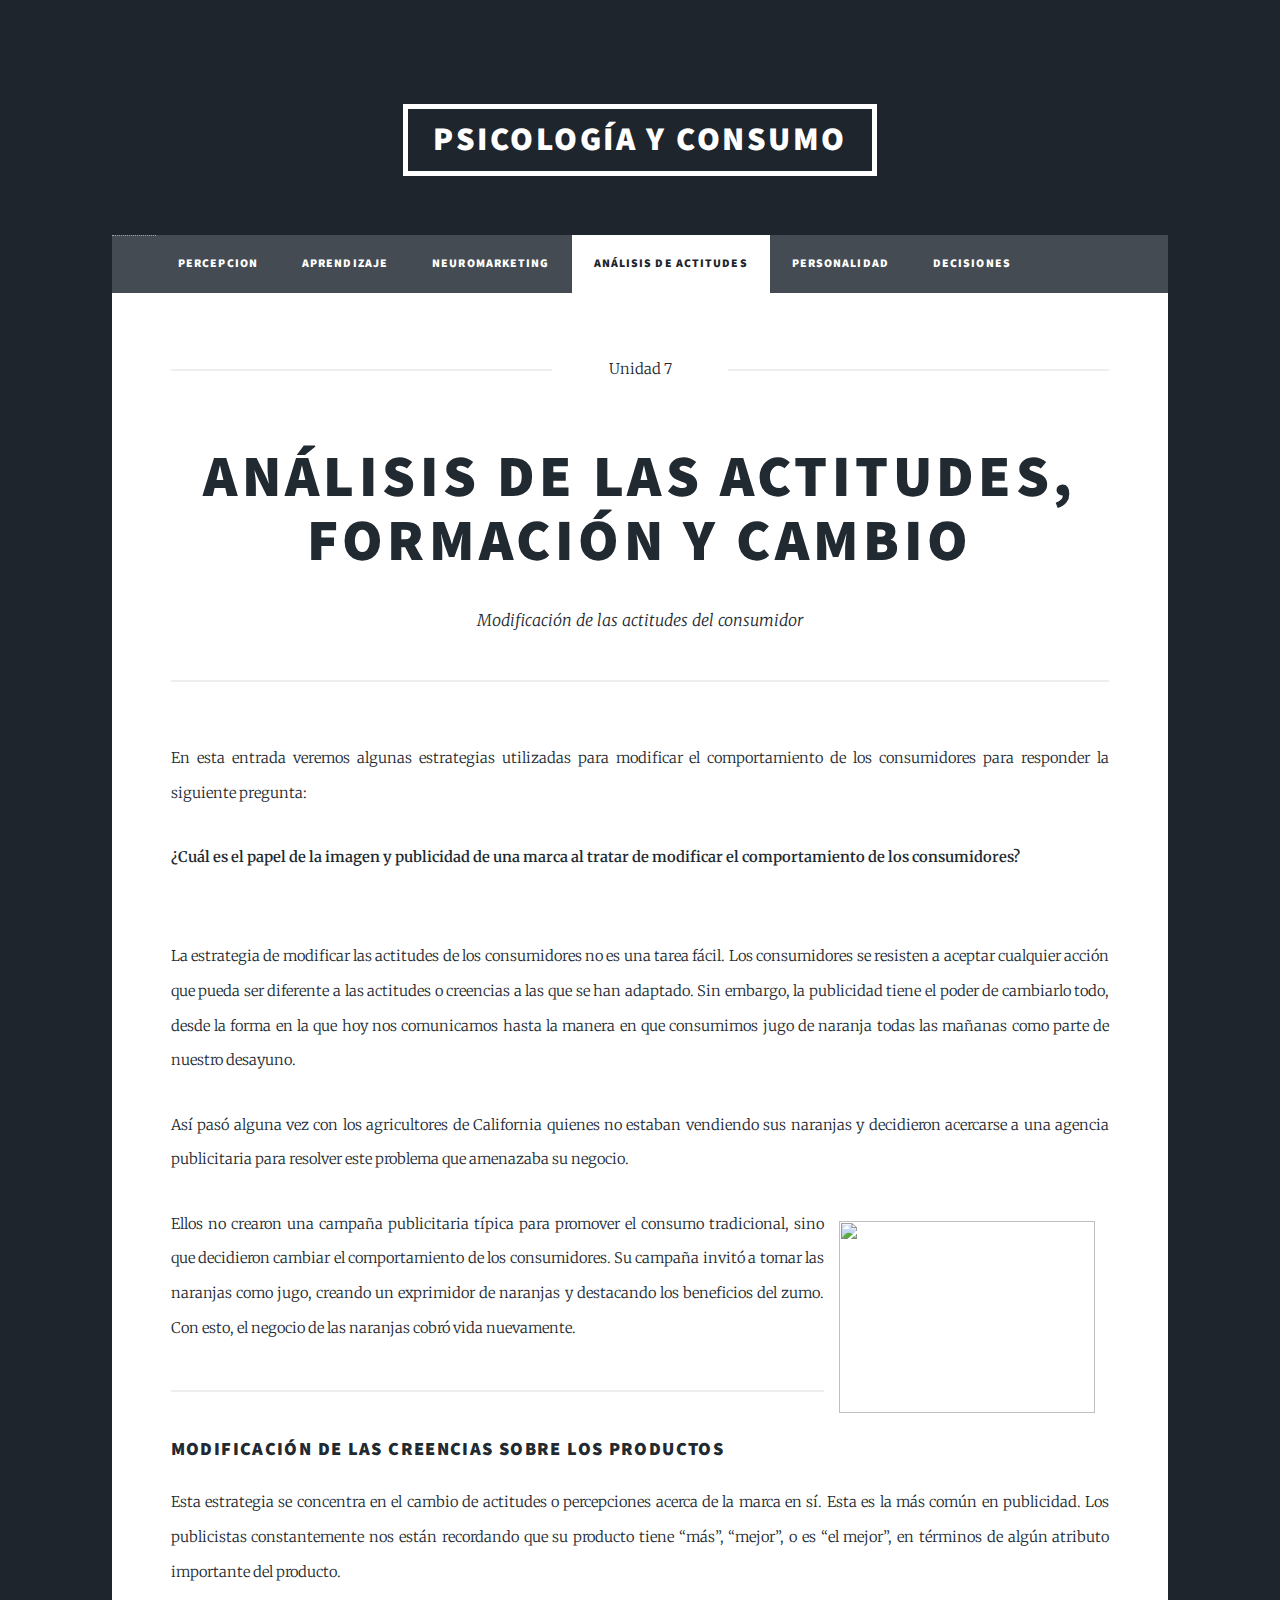
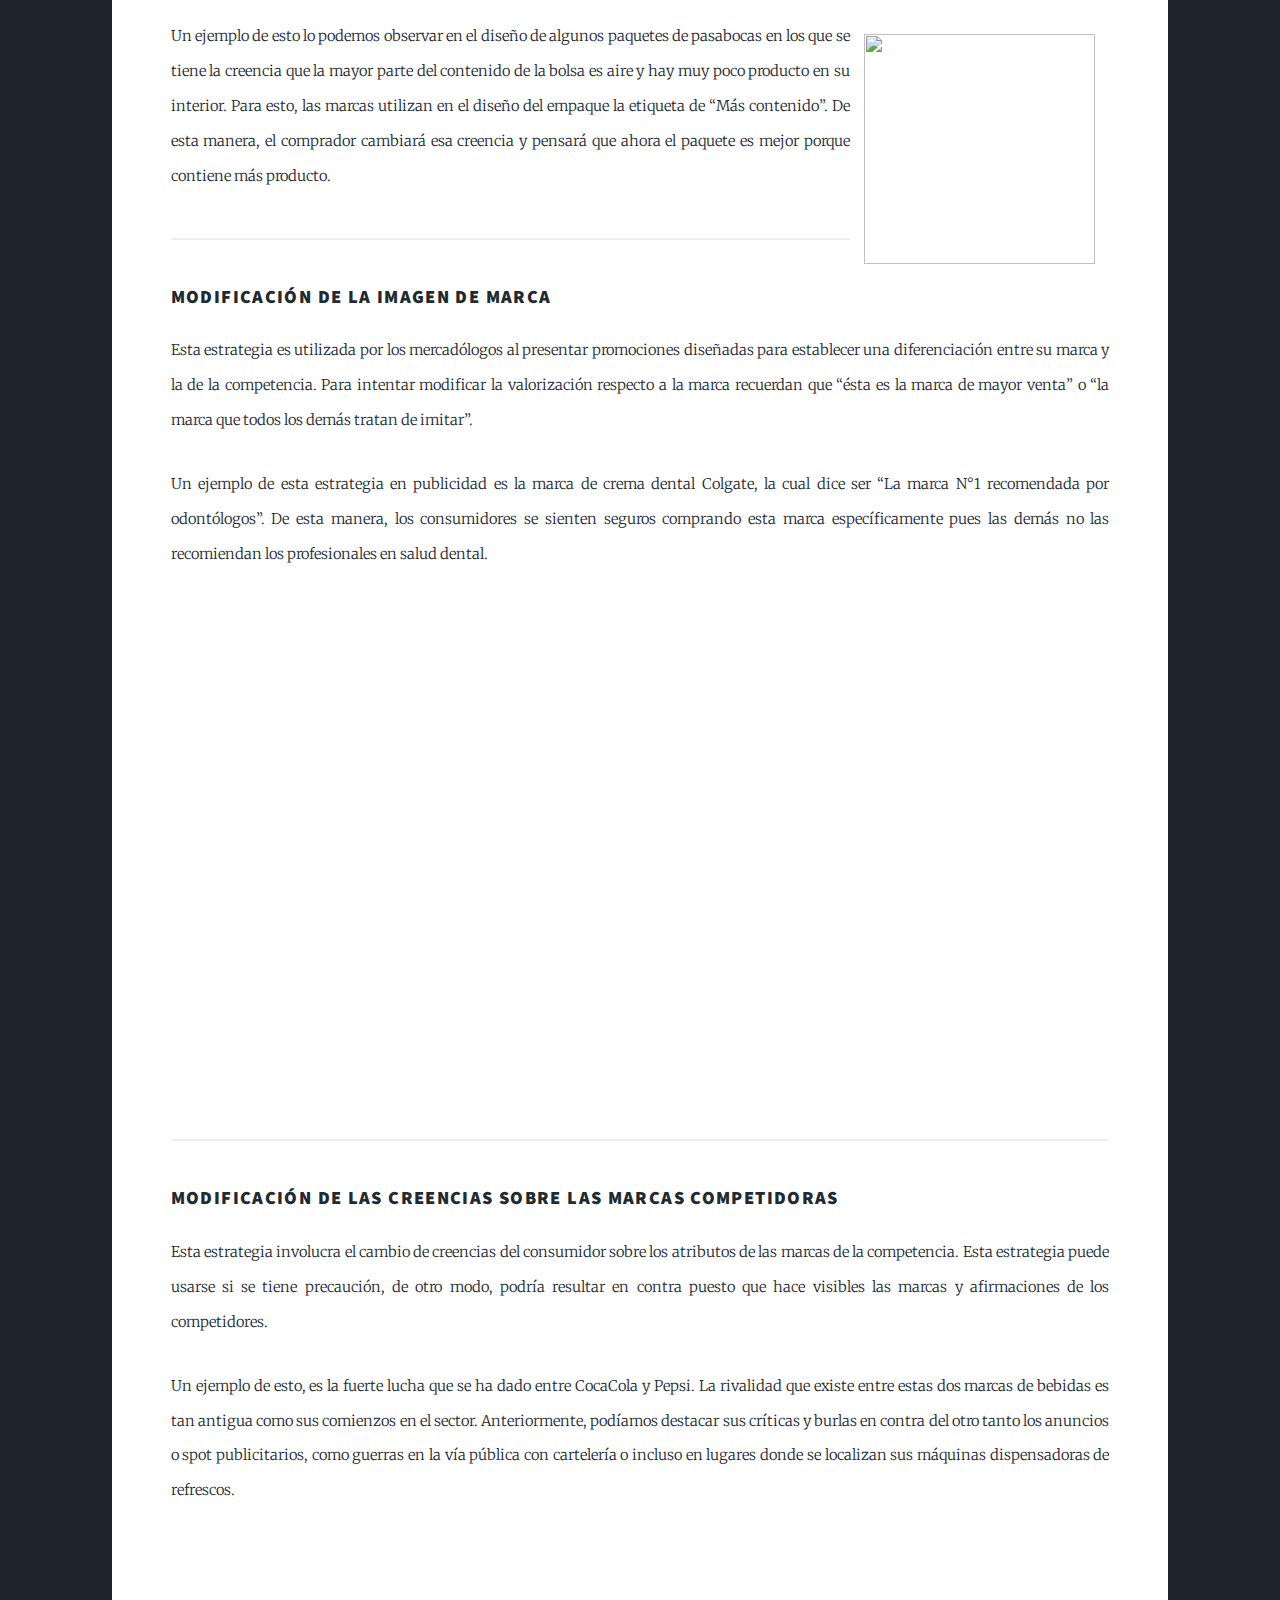
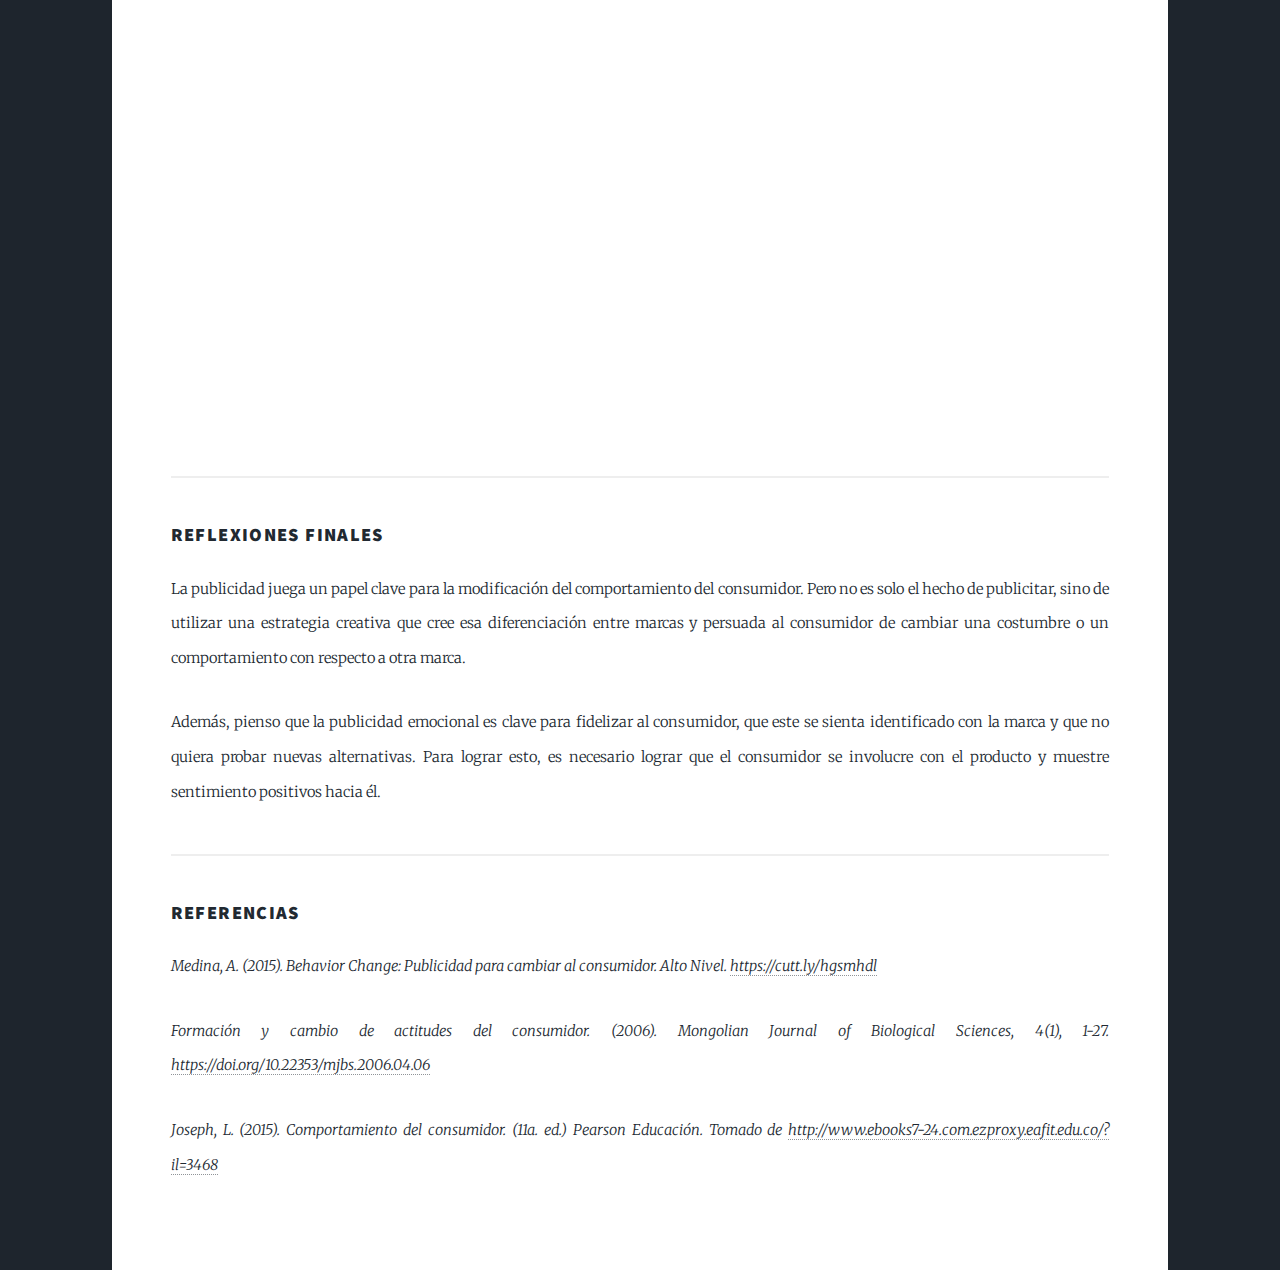
==== commit 0de2e3ac: "added two sections" ====
--- a/actitudes.html
+++ b/actitudes.html
@@ -28,12 +28,13 @@
 		<!-- Nav -->
 		<nav id="nav">
 			<ul class="links">
-				<li><a href="index.html">Página Principal</a></li>
-				<li class=""><a href="percepcion.html">La variable percepción</a></li>
-				<li class=""><a href="aprendizaje.html">Aprendizaje del consumidor</a></li>
-				<li class=""><a href="neuro.html">Uso del neuromarketing</a></li>
-				<li class="active "><a href="actitudes.html">Análisis de actitudes</a></li>
-
+				<li><a href=" index.html"><i class="fas fa-home"></i></a></li>
+				<li><a href="percepcion.html">Percepcion</a></li>
+				<li><a href="aprendizaje.html">Aprendizaje</a></li>
+				<li><a href="neuro.html">Neuromarketing</a></li>
+				<li class="active"><a href="actitudes.html">Análisis de actitudes</a></li>
+				<li><a href="personalidad.html">Personalidad</a></li>
+				<li><a href="decisiones.html">Decisiones</a></li>
 			</ul>
 		</nav>
 
--- a/assets/css/main.css
+++ b/assets/css/main.css
@@ -3234,9 +3234,9 @@
 			width: 100%;
 			height: 100%;
 			background-color: #212931;
-			background-image: linear-gradient(0deg, rgba(46, 0, 0, 0.2), rgba(43, 0, 0, 0.6)), url("https://images.unsplash.com/photo-1519751138087-5bf79df62d5b?ixlib=rb-1.2.1&ixid=eyJhcHBfaWQiOjEyMDd9&auto=format&fit=crop&w=1050&q=80");
-			background-size: auto,								cover,													cover;
-			background-position: center,								center,														top center;
+			background-image: linear-gradient(0deg, rgba(15, 0, 0, 0.4), rgba(25, 0, 0, 0.7)), url("./../../images/fondo.jpg");
+			background-size: 	cover;
+			background-position: center,								top,														top center;
 			background-repeat: repeat,								no-repeat,													no-repeat;
 			background-attachment: scroll,								scroll,														scroll;
 			z-index: -1;
@@ -3244,8 +3244,8 @@
 
 			#wrapper > .bg.fixed {
 				position: fixed;
-				width: 100vw;
-				height: 100vh;
+				width: 100%;
+				height: 100%;
 			}
 
 		#wrapper.fade-in:before {
@@ -3276,7 +3276,7 @@
 		@media screen and (orientation: portrait) {
 
 			#wrapper > .bg {
-				background-size: auto,								auto,														auto 175%;
+				background-size: cover;
 			}
 
 		}
@@ -3713,7 +3713,7 @@
 					display: block;
 					font-size: 0.8rem;
 					outline: none;
-					padding: 0 2rem;
+					padding: 0 1.5rem;
 				}
 
 					#nav ul.links li a:hover {
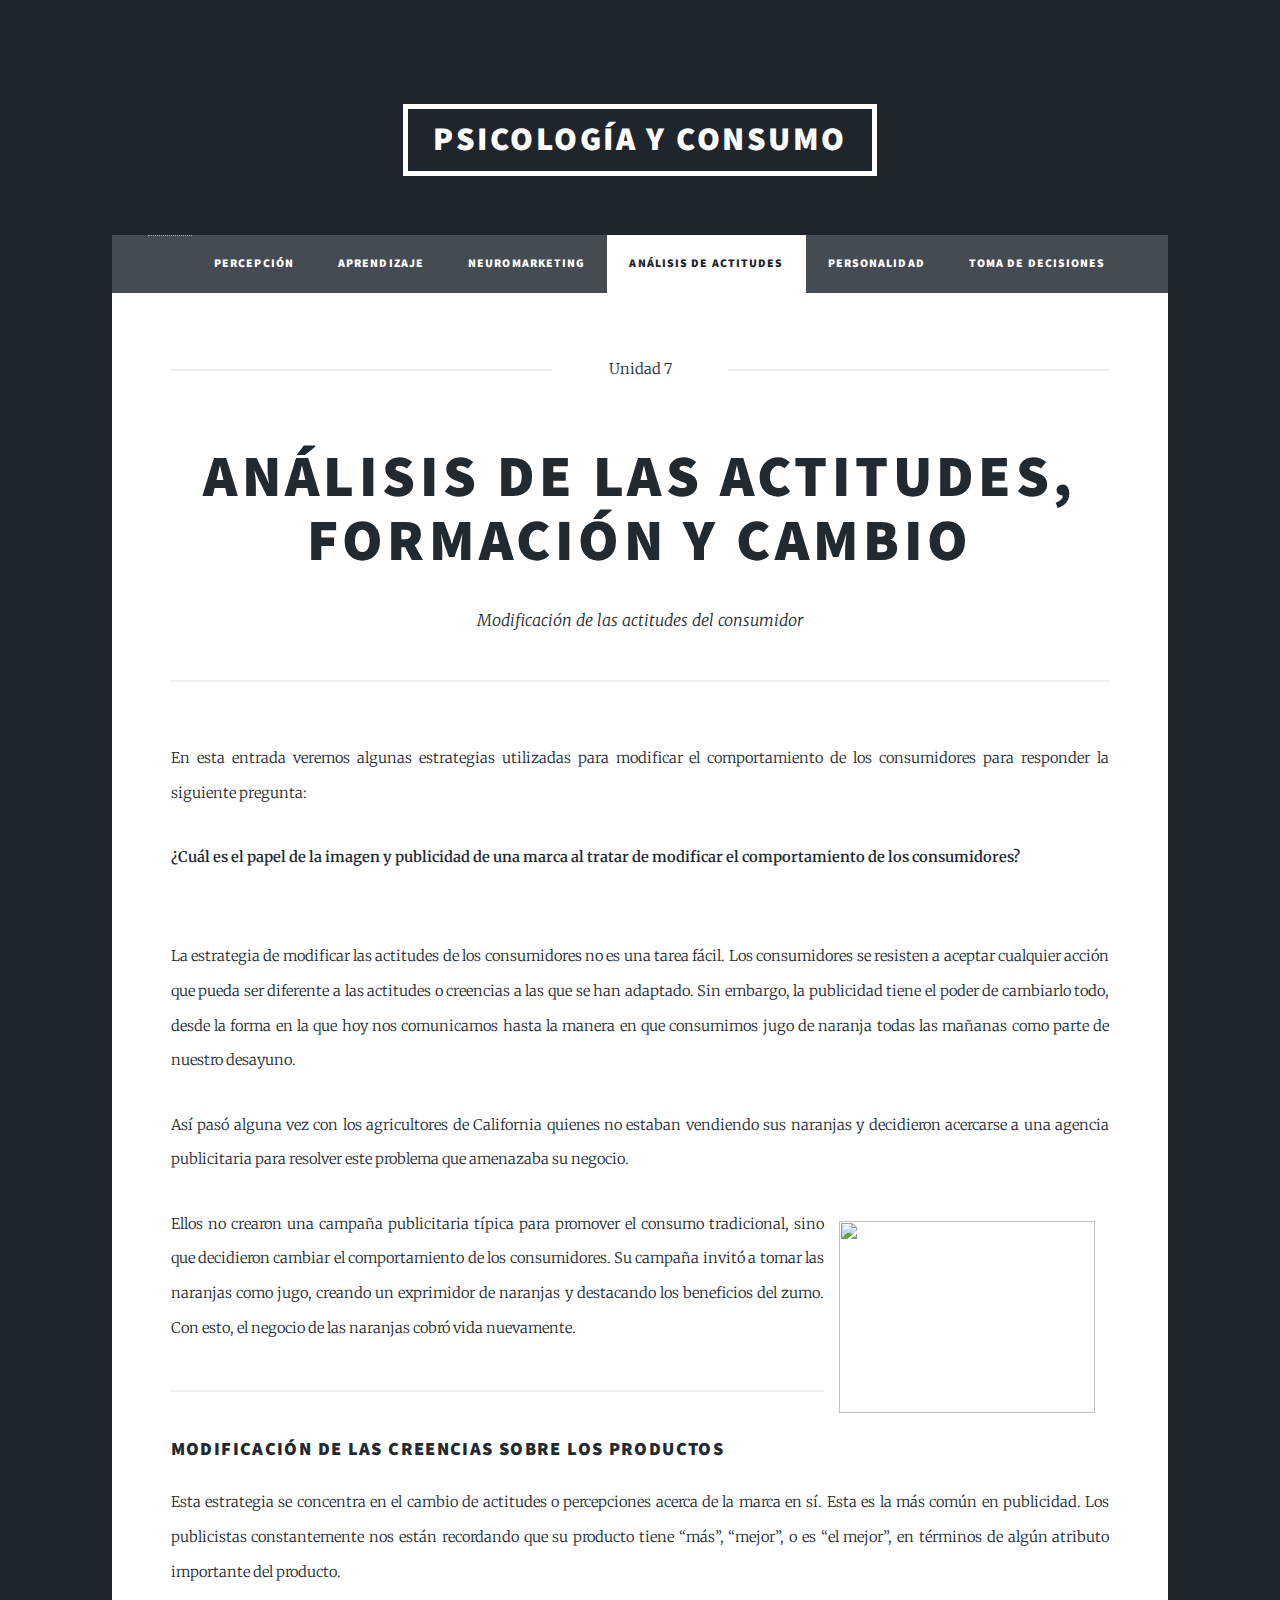
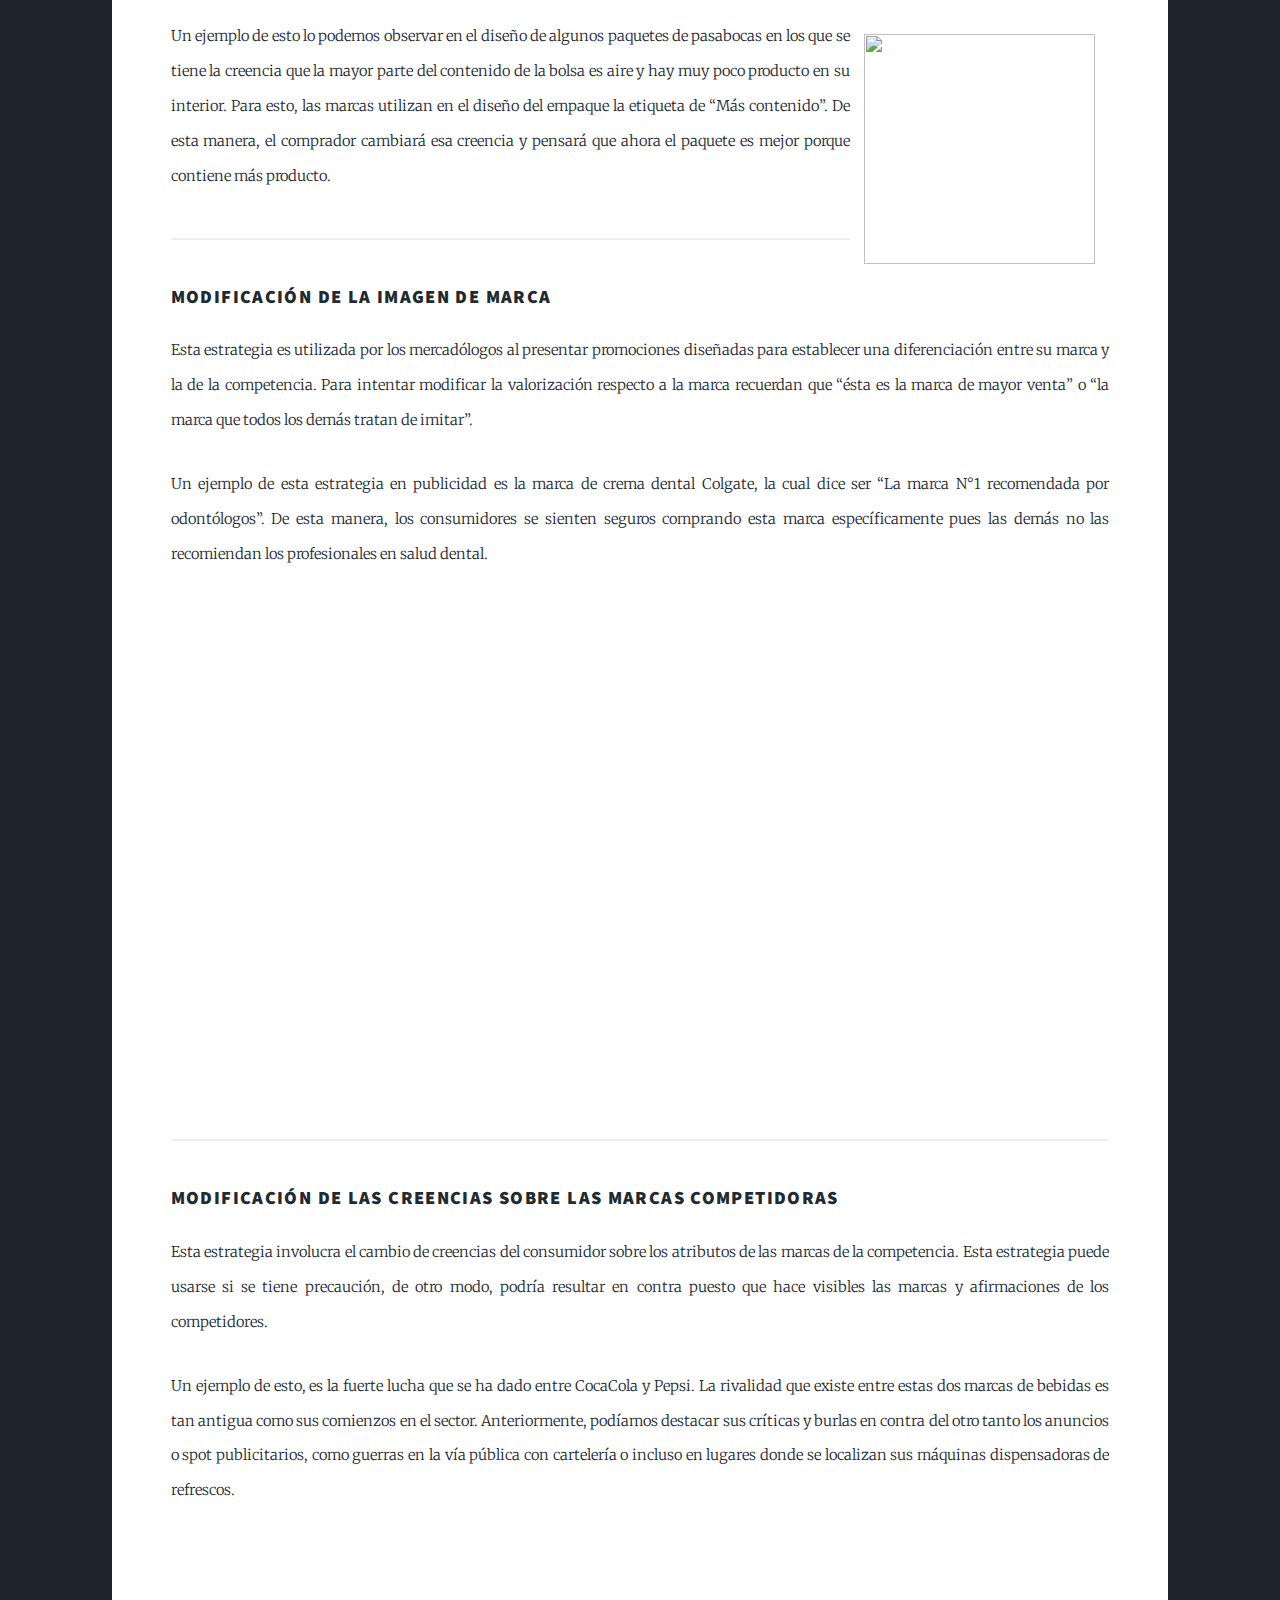
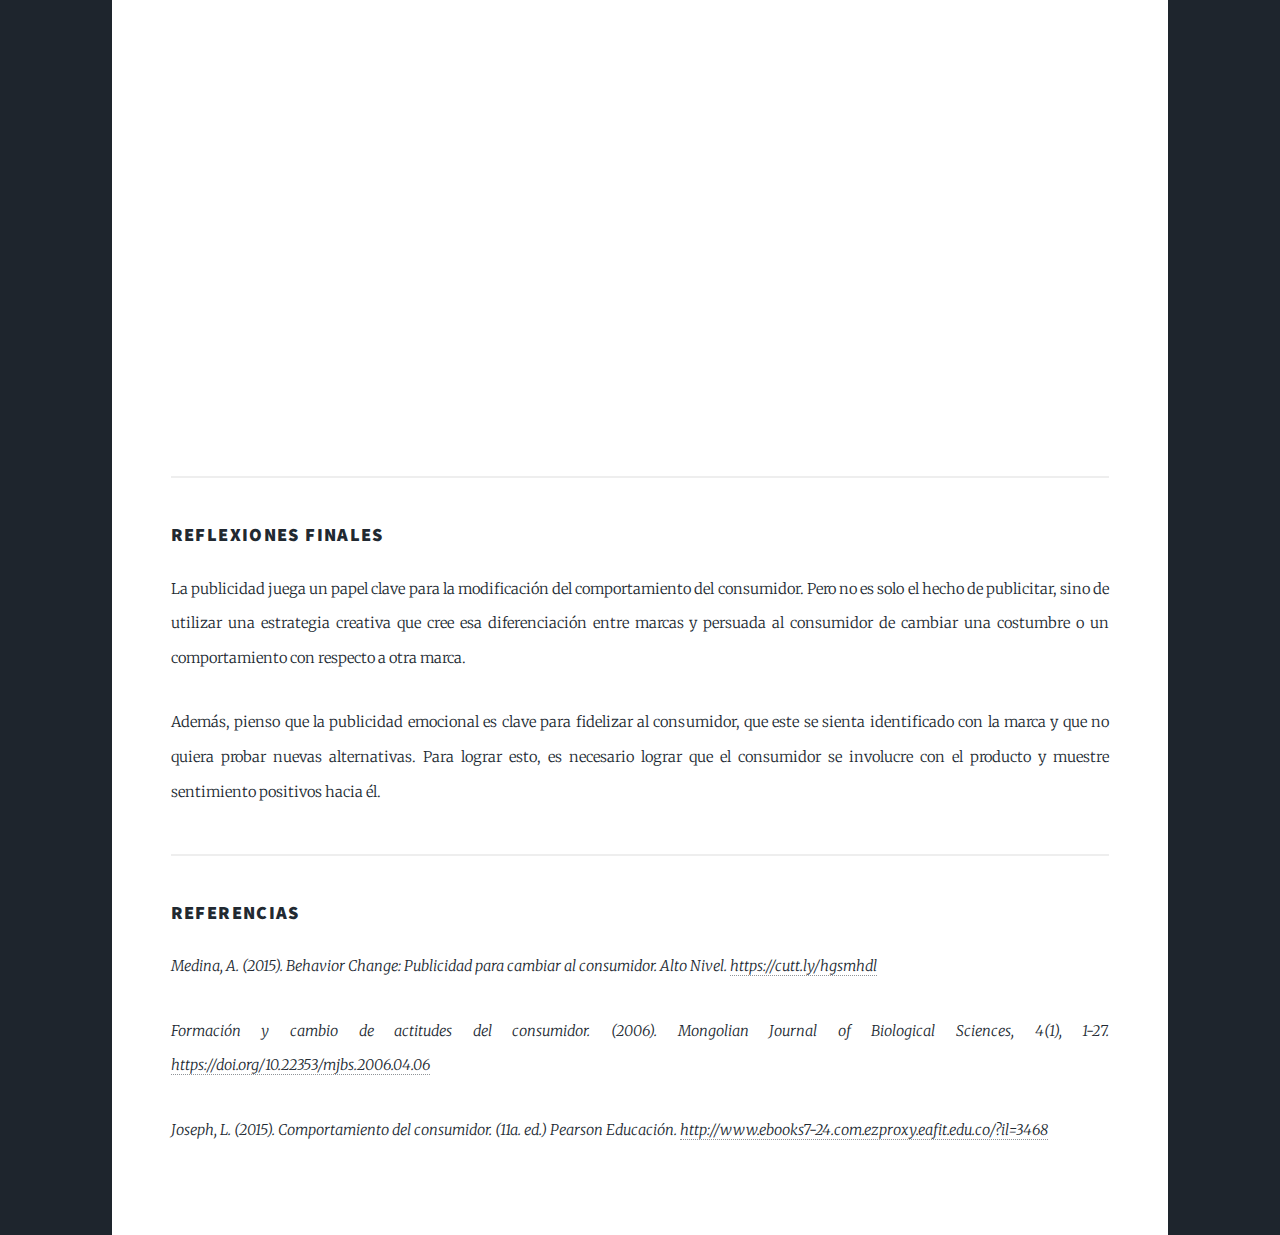
==== commit efaa90d3: "Changed nav" ====
--- a/actitudes.html
+++ b/actitudes.html
@@ -29,12 +29,12 @@
 		<nav id="nav">
 			<ul class="links">
 				<li><a href=" index.html"><i class="fas fa-home"></i></a></li>
-				<li><a href="percepcion.html">Percepcion</a></li>
+				<li><a href="percepcion.html">Percepción</a></li>
 				<li><a href="aprendizaje.html">Aprendizaje</a></li>
 				<li><a href="neuro.html">Neuromarketing</a></li>
 				<li class="active"><a href="actitudes.html">Análisis de actitudes</a></li>
 				<li><a href="personalidad.html">Personalidad</a></li>
-				<li><a href="decisiones.html">Decisiones</a></li>
+				<li><a href="decisiones.html">Toma de decisiones</a></li>
 			</ul>
 		</nav>
 
@@ -148,7 +148,7 @@
 						<a
 							href="https://doi.org/10.22353/mjbs.2006.04.06">https://doi.org/10.22353/mjbs.2006.04.06</a></i>
 				</p>
-				<p><i>Joseph, L. (2015). Comportamiento del consumidor. (11a. ed.) Pearson Educación. Tomado de
+				<p><i>Joseph, L. (2015). Comportamiento del consumidor. (11a. ed.) Pearson Educación.
 						<a href="http://www.ebooks7-24.com.ezproxy.eafit.edu.co/?il=3468
 						"> http://www.ebooks7-24.com.ezproxy.eafit.edu.co/?il=3468
 						</a></i></p>
--- a/assets/css/main.css
+++ b/assets/css/main.css
@@ -7,4683 +7,4800 @@
 	Free for personal and commercial use under the CCA 3.0 license (html5up.net/license)
 */
 
-html, body, div, span, applet, object,
-iframe, h1, h2, h3, h4, h5, h6, p, blockquote,
-pre, a, abbr, acronym, address, big, cite,
-code, del, dfn, em, img, ins, kbd, q, s, samp,
-small, strike, strong, sub, sup, tt, var, b,
-u, i, center, dl, dt, dd, ol, ul, li, fieldset,
-form, label, legend, table, caption, tbody,
-tfoot, thead, tr, th, td, article, aside,
-canvas, details, embed, figure, figcaption,
-footer, header, hgroup, menu, nav, output, ruby,
-section, summary, time, mark, audio, video {
-	margin: 0;
-	padding: 0;
-	border: 0;
-	font-size: 100%;
-	font: inherit;
-	vertical-align: baseline;}
-
-article, aside, details, figcaption, figure,
-footer, header, hgroup, menu, nav, section {
-	display: block;}
+html,
+body,
+div,
+span,
+applet,
+object,
+iframe,
+h1,
+h2,
+h3,
+h4,
+h5,
+h6,
+p,
+blockquote,
+pre,
+a,
+abbr,
+acronym,
+address,
+big,
+cite,
+code,
+del,
+dfn,
+em,
+img,
+ins,
+kbd,
+q,
+s,
+samp,
+small,
+strike,
+strong,
+sub,
+sup,
+tt,
+var,
+b,
+u,
+i,
+center,
+dl,
+dt,
+dd,
+ol,
+ul,
+li,
+fieldset,
+form,
+label,
+legend,
+table,
+caption,
+tbody,
+tfoot,
+thead,
+tr,
+th,
+td,
+article,
+aside,
+canvas,
+details,
+embed,
+figure,
+figcaption,
+footer,
+header,
+hgroup,
+menu,
+nav,
+output,
+ruby,
+section,
+summary,
+time,
+mark,
+audio,
+video {
+  margin: 0;
+  padding: 0;
+  border: 0;
+  font-size: 100%;
+  font: inherit;
+  vertical-align: baseline;
+}
+
+article,
+aside,
+details,
+figcaption,
+figure,
+footer,
+header,
+hgroup,
+menu,
+nav,
+section {
+  display: block;
+}
 
 body {
-	line-height: 1;
-}
-
-ol, ul {
-	list-style: none;
-}
-
-blockquote, q {
-	quotes: none;
-}
-
-	blockquote:before, blockquote:after, q:before, q:after {
-		content: '';
-		content: none;
-	}
+  line-height: 1;
+}
+
+ol,
+ul {
+  list-style: none;
+}
+
+blockquote,
+q {
+  quotes: none;
+}
+
+blockquote:before,
+blockquote:after,
+q:before,
+q:after {
+  content: "";
+  content: none;
+}
 
 table {
-	border-collapse: collapse;
-	border-spacing: 0;
+  border-collapse: collapse;
+  border-spacing: 0;
 }
 
 body {
-	-webkit-text-size-adjust: none;
+  -webkit-text-size-adjust: none;
 }
 
 mark {
-	background-color: transparent;
-	color: inherit;
+  background-color: transparent;
+  color: inherit;
 }
 
 input::-moz-focus-inner {
-	border: 0;
-	padding: 0;
-}
-
-input, select, textarea {
-	-moz-appearance: none;
-	-webkit-appearance: none;
-	-ms-appearance: none;
-	appearance: none;
+  border: 0;
+  padding: 0;
+}
+
+input,
+select,
+textarea {
+  -moz-appearance: none;
+  -webkit-appearance: none;
+  -ms-appearance: none;
+  appearance: none;
 }
 
 /* Basic */
 
-	@-ms-viewport {
-		width: device-width;
-	}
-
-	body {
-		-ms-overflow-style: scrollbar;
-	}
-
-	@media screen and (max-width: 480px) {
-
-		html, body {
-			min-width: 320px;
-		}
-
-	}
-
-	html {
-		box-sizing: border-box;
-	}
-
-	*, *:before, *:after {
-		box-sizing: inherit;
-	}
-
-	body {
-		background-color: #1e252d;
-	}
-
-		body.is-preload *, body.is-preload *:before, body.is-preload *:after {
-			-moz-animation: none !important;
-			-webkit-animation: none !important;
-			-ms-animation: none !important;
-			animation: none !important;
-			-moz-transition: none !important;
-			-webkit-transition: none !important;
-			-ms-transition: none !important;
-			transition: none !important;
-		}
+@-ms-viewport {
+  width: device-width;
+}
+
+body {
+  -ms-overflow-style: scrollbar;
+}
+
+@media screen and (max-width: 480px) {
+  html,
+  body {
+    min-width: 320px;
+  }
+}
+
+html {
+  box-sizing: border-box;
+}
+
+*,
+*:before,
+*:after {
+  box-sizing: inherit;
+}
+
+body {
+  background-color: #1e252d;
+}
+
+body.is-preload *,
+body.is-preload *:before,
+body.is-preload *:after {
+  -moz-animation: none !important;
+  -webkit-animation: none !important;
+  -ms-animation: none !important;
+  animation: none !important;
+  -moz-transition: none !important;
+  -webkit-transition: none !important;
+  -ms-transition: none !important;
+  transition: none !important;
+}
 
 /* Type */
 
-	html {
-		font-size: 16pt;
-	}
-
-		@media screen and (max-width: 1680px) {
-
-			html {
-				font-size: 12pt;
-			}
-
-		}
-
-		@media screen and (max-width: 1280px) {
-
-			html {
-				font-size: 11pt;
-			}
-
-		}
-
-		@media screen and (max-width: 360px) {
-
-			html {
-				font-size: 10pt;
-			}
-
-		}
-
-	body {
-		color: #212931;
-	}
-
-	body, input, select, textarea {
-		font-family: "Merriweather", Georgia, serif;
-		font-weight: 300;
-		font-size: 1rem;
-		line-height: 2.375;
-	}
-
-	a {
-		-moz-transition: color 0.2s ease-in-out, background-color 0.2s ease-in-out, border-color 0.2s ease-in-out, box-shadow 0.2s ease-in-out;
-		-webkit-transition: color 0.2s ease-in-out, background-color 0.2s ease-in-out, border-color 0.2s ease-in-out, box-shadow 0.2s ease-in-out;
-		-ms-transition: color 0.2s ease-in-out, background-color 0.2s ease-in-out, border-color 0.2s ease-in-out, box-shadow 0.2s ease-in-out;
-		transition: color 0.2s ease-in-out, background-color 0.2s ease-in-out, border-color 0.2s ease-in-out, box-shadow 0.2s ease-in-out;
-		border-bottom: dotted 1px;
-		text-decoration: none;
-	}
-
-		a:hover {
-			border-bottom-color: transparent;
-		}
-
-	strong, b {
-		font-weight: 600;
-	}
-
-	em, i {
-		font-style: italic;
-	}
-
-	p {
-		text-align: justify;
-		margin: 0 0 2rem 0;
-	}
-
-	h1, h2, h3, h4, h5, h6 {
-		font-family: "Source Sans Pro", Helvetica, sans-serif;
-		font-weight: 900;
-		line-height: 1.5;
-		letter-spacing: 0.075em;
-		text-transform: uppercase;
-		margin: 0 0 1rem 0;
-	}
-
-		h1 a, h2 a, h3 a, h4 a, h5 a, h6 a {
-			border-bottom: 0;
-			color: inherit;
-			text-decoration: none;
-		}
-
-	h1 {
-		font-size: 4rem;
-		line-height: 1.1;
-		margin: 0 0 2rem 0;
-	}
-
-	h2 {
-		font-size: 1.75rem;
-		line-height: 1.3;
-		margin: 0 0 1.5rem 0;
-	}
-
-	h3 {
-		font-size: 1.25rem;
-		margin: 0 0 1.5rem 0;
-	}
-
-	h4 {
-		font-size: 1rem;
-	}
-
-	h5 {
-		font-size: 0.9rem;
-	}
-
-	h6 {
-		font-size: 0.8rem;
-	}
-
-	sub {
-		font-size: 0.8rem;
-		position: relative;
-		top: 0.5rem;
-	}
-
-	sup {
-		font-size: 0.8rem;
-		position: relative;
-		top: -0.5rem;
-	}
-
-	blockquote {
-		border-left: solid 4px;
-		font-style: italic;
-		margin: 0 0 2rem 0;
-		padding: 0.5rem 0 0.5rem 2rem;
-	}
-
-	code {
-		border: solid 2px;
-		font-family: "Courier New", monospace;
-		font-size: 0.9rem;
-		margin: 0 0.25rem;
-		padding: 0.25rem 0.65rem;
-	}
-
-	pre {
-		-webkit-overflow-scrolling: touch;
-		font-family: "Courier New", monospace;
-		font-size: 0.9rem;
-		margin: 0 0 2rem 0;
-	}
-
-		pre code {
-			display: block;
-			line-height: 1.75;
-			padding: 1rem 1.5rem;
-			overflow-x: auto;
-		}
-
-	hr {
-		border: 0;
-		border-bottom: solid 2px;
-		margin: 3rem 0;
-	}
-
-		hr.major {
-			margin: 5rem 0;
-		}
-
-	.align-left {
-		text-align: left;
-	}
-
-	.align-center {
-		text-align: center;
-	}
-
-	.align-right {
-		text-align: right;
-	}
-
-	input, select, textarea {
-		color: #212931;
-	}
-
-	a {
-		color: #212931;
-		border-bottom-color: rgba(33, 41, 49, 0.5);
-	}
-
-		a:hover {
-			border-bottom-color: transparent;
-			color: #18bfef !important;
-		}
-
-	strong, b {
-		color: #212931;
-	}
-
-	h1, h2, h3, h4, h5, h6 {
-		color: #212931;
-	}
-
-	blockquote {
-		border-left-color: #eeeeee;
-	}
-
-	code {
-		background: rgba(220, 220, 220, 0.25);
-		border-color: #eeeeee;
-	}
-
-	hr {
-		border-bottom-color: #eeeeee;
-	}
+html {
+  font-size: 16pt;
+}
+
+@media screen and (max-width: 1680px) {
+  html {
+    font-size: 12pt;
+  }
+}
+
+@media screen and (max-width: 1280px) {
+  html {
+    font-size: 11pt;
+  }
+}
+
+@media screen and (max-width: 360px) {
+  html {
+    font-size: 10pt;
+  }
+}
+
+body {
+  color: #212931;
+}
+
+body,
+input,
+select,
+textarea {
+  font-family: "Merriweather", Georgia, serif;
+  font-weight: 300;
+  font-size: 1rem;
+  line-height: 2.375;
+}
+
+a {
+  -moz-transition: color 0.2s ease-in-out, background-color 0.2s ease-in-out,
+    border-color 0.2s ease-in-out, box-shadow 0.2s ease-in-out;
+  -webkit-transition: color 0.2s ease-in-out, background-color 0.2s ease-in-out,
+    border-color 0.2s ease-in-out, box-shadow 0.2s ease-in-out;
+  -ms-transition: color 0.2s ease-in-out, background-color 0.2s ease-in-out,
+    border-color 0.2s ease-in-out, box-shadow 0.2s ease-in-out;
+  transition: color 0.2s ease-in-out, background-color 0.2s ease-in-out,
+    border-color 0.2s ease-in-out, box-shadow 0.2s ease-in-out;
+  border-bottom: dotted 1px;
+  text-decoration: none;
+}
+
+a:hover {
+  border-bottom-color: transparent;
+}
+
+strong,
+b {
+  font-weight: 600;
+}
+
+em,
+i {
+  font-style: italic;
+}
+
+p {
+  text-align: justify;
+  margin: 0 0 2rem 0;
+}
+
+h1,
+h2,
+h3,
+h4,
+h5,
+h6 {
+  font-family: "Source Sans Pro", Helvetica, sans-serif;
+  font-weight: 900;
+  line-height: 1.5;
+  letter-spacing: 0.075em;
+  text-transform: uppercase;
+  margin: 0 0 1rem 0;
+}
+
+h1 a,
+h2 a,
+h3 a,
+h4 a,
+h5 a,
+h6 a {
+  border-bottom: 0;
+  color: inherit;
+  text-decoration: none;
+}
+
+h1 {
+  font-size: 4rem;
+  line-height: 1.1;
+  margin: 0 0 2rem 0;
+}
+
+h2 {
+  font-size: 1.75rem;
+  line-height: 1.3;
+  margin: 0 0 1.5rem 0;
+}
+
+h3 {
+  font-size: 1.25rem;
+  margin: 0 0 1.5rem 0;
+}
+
+h4 {
+  font-size: 1rem;
+}
+
+h5 {
+  font-size: 0.9rem;
+}
+
+h6 {
+  font-size: 0.8rem;
+}
+
+sub {
+  font-size: 0.8rem;
+  position: relative;
+  top: 0.5rem;
+}
+
+sup {
+  font-size: 0.8rem;
+  position: relative;
+  top: -0.5rem;
+}
+
+blockquote {
+  border-left: solid 4px;
+  font-style: italic;
+  margin: 0 0 2rem 0;
+  padding: 0.5rem 0 0.5rem 2rem;
+}
+
+code {
+  border: solid 2px;
+  font-family: "Courier New", monospace;
+  font-size: 0.9rem;
+  margin: 0 0.25rem;
+  padding: 0.25rem 0.65rem;
+}
+
+pre {
+  -webkit-overflow-scrolling: touch;
+  font-family: "Courier New", monospace;
+  font-size: 0.9rem;
+  margin: 0 0 2rem 0;
+}
+
+pre code {
+  display: block;
+  line-height: 1.75;
+  padding: 1rem 1.5rem;
+  overflow-x: auto;
+}
+
+hr {
+  border: 0;
+  border-bottom: solid 2px;
+  margin: 3rem 0;
+}
+
+hr.major {
+  margin: 5rem 0;
+}
+
+.align-left {
+  text-align: left;
+}
+
+.align-center {
+  text-align: center;
+}
+
+.align-right {
+  text-align: right;
+}
+
+input,
+select,
+textarea {
+  color: #212931;
+}
+
+a {
+  color: #212931;
+  border-bottom-color: rgba(33, 41, 49, 0.5);
+}
+
+a:hover {
+  border-bottom-color: transparent;
+  color: #18bfef !important;
+}
+
+strong,
+b {
+  color: #212931;
+}
+
+h1,
+h2,
+h3,
+h4,
+h5,
+h6 {
+  color: #212931;
+}
+
+blockquote {
+  border-left-color: #eeeeee;
+}
+
+code {
+  background: rgba(220, 220, 220, 0.25);
+  border-color: #eeeeee;
+}
+
+hr {
+  border-bottom-color: #eeeeee;
+}
 
 /* Row */
 
-	.row {
-		display: flex;
-		flex-wrap: wrap;
-		box-sizing: border-box;
-		align-items: stretch;
-	}
-
-		.row > * {
-			box-sizing: border-box;
-		}
-
-		.row.gtr-uniform > * > :last-child {
-			margin-bottom: 0;
-		}
-
-		.row.aln-left {
-			justify-content: flex-start;
-		}
-
-		.row.aln-center {
-			justify-content: center;
-		}
-
-		.row.aln-right {
-			justify-content: flex-end;
-		}
-
-		.row.aln-top {
-			align-items: flex-start;
-		}
-
-		.row.aln-middle {
-			align-items: center;
-		}
-
-		.row.aln-bottom {
-			align-items: flex-end;
-		}
-
-		.row > .imp {
-			order: -1;
-		}
-
-		.row > .col-1 {
-			width: 8.33333%;
-		}
-
-		.row > .off-1 {
-			margin-left: 8.33333%;
-		}
-
-		.row > .col-2 {
-			width: 16.66667%;
-		}
-
-		.row > .off-2 {
-			margin-left: 16.66667%;
-		}
-
-		.row > .col-3 {
-			width: 25%;
-		}
-
-		.row > .off-3 {
-			margin-left: 25%;
-		}
-
-		.row > .col-4 {
-			width: 33.33333%;
-		}
-
-		.row > .off-4 {
-			margin-left: 33.33333%;
-		}
-
-		.row > .col-5 {
-			width: 41.66667%;
-		}
-
-		.row > .off-5 {
-			margin-left: 41.66667%;
-		}
-
-		.row > .col-6 {
-			width: 50%;
-		}
-
-		.row > .off-6 {
-			margin-left: 50%;
-		}
-
-		.row > .col-7 {
-			width: 58.33333%;
-		}
-
-		.row > .off-7 {
-			margin-left: 58.33333%;
-		}
-
-		.row > .col-8 {
-			width: 66.66667%;
-		}
-
-		.row > .off-8 {
-			margin-left: 66.66667%;
-		}
-
-		.row > .col-9 {
-			width: 75%;
-		}
-
-		.row > .off-9 {
-			margin-left: 75%;
-		}
-
-		.row > .col-10 {
-			width: 83.33333%;
-		}
-
-		.row > .off-10 {
-			margin-left: 83.33333%;
-		}
-
-		.row > .col-11 {
-			width: 91.66667%;
-		}
-
-		.row > .off-11 {
-			margin-left: 91.66667%;
-		}
-
-		.row > .col-12 {
-			width: 100%;
-		}
-
-		.row > .off-12 {
-			margin-left: 100%;
-		}
-
-		.row.gtr-0 {
-			margin-top: 0;
-			margin-left: 0rem;
-		}
-
-			.row.gtr-0 > * {
-				padding: 0 0 0 0rem;
-			}
-
-			.row.gtr-0.gtr-uniform {
-				margin-top: 0rem;
-			}
-
-				.row.gtr-0.gtr-uniform > * {
-					padding-top: 0rem;
-				}
-
-		.row.gtr-25 {
-			margin-top: 0;
-			margin-left: -0.375rem;
-		}
-
-			.row.gtr-25 > * {
-				padding: 0 0 0 0.375rem;
-			}
-
-			.row.gtr-25.gtr-uniform {
-				margin-top: -0.375rem;
-			}
-
-				.row.gtr-25.gtr-uniform > * {
-					padding-top: 0.375rem;
-				}
-
-		.row.gtr-50 {
-			margin-top: 0;
-			margin-left: -0.75rem;
-		}
-
-			.row.gtr-50 > * {
-				padding: 0 0 0 0.75rem;
-			}
-
-			.row.gtr-50.gtr-uniform {
-				margin-top: -0.75rem;
-			}
-
-				.row.gtr-50.gtr-uniform > * {
-					padding-top: 0.75rem;
-				}
-
-		.row {
-			margin-top: 0;
-			margin-left: -1.5rem;
-		}
-
-			.row > * {
-				padding: 0 0 0 1.5rem;
-			}
-
-			.row.gtr-uniform {
-				margin-top: -1.5rem;
-			}
-
-				.row.gtr-uniform > * {
-					padding-top: 1.5rem;
-				}
-
-		.row.gtr-150 {
-			margin-top: 0;
-			margin-left: -2.25rem;
-		}
-
-			.row.gtr-150 > * {
-				padding: 0 0 0 2.25rem;
-			}
-
-			.row.gtr-150.gtr-uniform {
-				margin-top: -2.25rem;
-			}
-
-				.row.gtr-150.gtr-uniform > * {
-					padding-top: 2.25rem;
-				}
-
-		.row.gtr-200 {
-			margin-top: 0;
-			margin-left: -3rem;
-		}
-
-			.row.gtr-200 > * {
-				padding: 0 0 0 3rem;
-			}
-
-			.row.gtr-200.gtr-uniform {
-				margin-top: -3rem;
-			}
-
-				.row.gtr-200.gtr-uniform > * {
-					padding-top: 3rem;
-				}
-
-		@media screen and (max-width: 1680px) {
-
-			.row {
-				display: flex;
-				flex-wrap: wrap;
-				box-sizing: border-box;
-				align-items: stretch;
-			}
-
-				.row > * {
-					box-sizing: border-box;
-				}
-
-				.row.gtr-uniform > * > :last-child {
-					margin-bottom: 0;
-				}
-
-				.row.aln-left {
-					justify-content: flex-start;
-				}
-
-				.row.aln-center {
-					justify-content: center;
-				}
-
-				.row.aln-right {
-					justify-content: flex-end;
-				}
-
-				.row.aln-top {
-					align-items: flex-start;
-				}
-
-				.row.aln-middle {
-					align-items: center;
-				}
-
-				.row.aln-bottom {
-					align-items: flex-end;
-				}
-
-				.row > .imp-xlarge {
-					order: -1;
-				}
-
-				.row > .col-1-xlarge {
-					width: 8.33333%;
-				}
-
-				.row > .off-1-xlarge {
-					margin-left: 8.33333%;
-				}
-
-				.row > .col-2-xlarge {
-					width: 16.66667%;
-				}
-
-				.row > .off-2-xlarge {
-					margin-left: 16.66667%;
-				}
-
-				.row > .col-3-xlarge {
-					width: 25%;
-				}
-
-				.row > .off-3-xlarge {
-					margin-left: 25%;
-				}
-
-				.row > .col-4-xlarge {
-					width: 33.33333%;
-				}
-
-				.row > .off-4-xlarge {
-					margin-left: 33.33333%;
-				}
-
-				.row > .col-5-xlarge {
-					width: 41.66667%;
-				}
-
-				.row > .off-5-xlarge {
-					margin-left: 41.66667%;
-				}
-
-				.row > .col-6-xlarge {
-					width: 50%;
-				}
-
-				.row > .off-6-xlarge {
-					margin-left: 50%;
-				}
-
-				.row > .col-7-xlarge {
-					width: 58.33333%;
-				}
-
-				.row > .off-7-xlarge {
-					margin-left: 58.33333%;
-				}
-
-				.row > .col-8-xlarge {
-					width: 66.66667%;
-				}
-
-				.row > .off-8-xlarge {
-					margin-left: 66.66667%;
-				}
-
-				.row > .col-9-xlarge {
-					width: 75%;
-				}
-
-				.row > .off-9-xlarge {
-					margin-left: 75%;
-				}
-
-				.row > .col-10-xlarge {
-					width: 83.33333%;
-				}
-
-				.row > .off-10-xlarge {
-					margin-left: 83.33333%;
-				}
-
-				.row > .col-11-xlarge {
-					width: 91.66667%;
-				}
-
-				.row > .off-11-xlarge {
-					margin-left: 91.66667%;
-				}
-
-				.row > .col-12-xlarge {
-					width: 100%;
-				}
-
-				.row > .off-12-xlarge {
-					margin-left: 100%;
-				}
-
-				.row.gtr-0 {
-					margin-top: 0;
-					margin-left: 0rem;
-				}
-
-					.row.gtr-0 > * {
-						padding: 0 0 0 0rem;
-					}
-
-					.row.gtr-0.gtr-uniform {
-						margin-top: 0rem;
-					}
-
-						.row.gtr-0.gtr-uniform > * {
-							padding-top: 0rem;
-						}
-
-				.row.gtr-25 {
-					margin-top: 0;
-					margin-left: -0.375rem;
-				}
-
-					.row.gtr-25 > * {
-						padding: 0 0 0 0.375rem;
-					}
-
-					.row.gtr-25.gtr-uniform {
-						margin-top: -0.375rem;
-					}
-
-						.row.gtr-25.gtr-uniform > * {
-							padding-top: 0.375rem;
-						}
-
-				.row.gtr-50 {
-					margin-top: 0;
-					margin-left: -0.75rem;
-				}
-
-					.row.gtr-50 > * {
-						padding: 0 0 0 0.75rem;
-					}
-
-					.row.gtr-50.gtr-uniform {
-						margin-top: -0.75rem;
-					}
-
-						.row.gtr-50.gtr-uniform > * {
-							padding-top: 0.75rem;
-						}
-
-				.row {
-					margin-top: 0;
-					margin-left: -1.5rem;
-				}
-
-					.row > * {
-						padding: 0 0 0 1.5rem;
-					}
-
-					.row.gtr-uniform {
-						margin-top: -1.5rem;
-					}
-
-						.row.gtr-uniform > * {
-							padding-top: 1.5rem;
-						}
-
-				.row.gtr-150 {
-					margin-top: 0;
-					margin-left: -2.25rem;
-				}
-
-					.row.gtr-150 > * {
-						padding: 0 0 0 2.25rem;
-					}
-
-					.row.gtr-150.gtr-uniform {
-						margin-top: -2.25rem;
-					}
-
-						.row.gtr-150.gtr-uniform > * {
-							padding-top: 2.25rem;
-						}
-
-				.row.gtr-200 {
-					margin-top: 0;
-					margin-left: -3rem;
-				}
-
-					.row.gtr-200 > * {
-						padding: 0 0 0 3rem;
-					}
-
-					.row.gtr-200.gtr-uniform {
-						margin-top: -3rem;
-					}
-
-						.row.gtr-200.gtr-uniform > * {
-							padding-top: 3rem;
-						}
-
-		}
-
-		@media screen and (max-width: 1280px) {
-
-			.row {
-				display: flex;
-				flex-wrap: wrap;
-				box-sizing: border-box;
-				align-items: stretch;
-			}
-
-				.row > * {
-					box-sizing: border-box;
-				}
-
-				.row.gtr-uniform > * > :last-child {
-					margin-bottom: 0;
-				}
-
-				.row.aln-left {
-					justify-content: flex-start;
-				}
-
-				.row.aln-center {
-					justify-content: center;
-				}
-
-				.row.aln-right {
-					justify-content: flex-end;
-				}
-
-				.row.aln-top {
-					align-items: flex-start;
-				}
-
-				.row.aln-middle {
-					align-items: center;
-				}
-
-				.row.aln-bottom {
-					align-items: flex-end;
-				}
-
-				.row > .imp-large {
-					order: -1;
-				}
-
-				.row > .col-1-large {
-					width: 8.33333%;
-				}
-
-				.row > .off-1-large {
-					margin-left: 8.33333%;
-				}
-
-				.row > .col-2-large {
-					width: 16.66667%;
-				}
-
-				.row > .off-2-large {
-					margin-left: 16.66667%;
-				}
-
-				.row > .col-3-large {
-					width: 25%;
-				}
-
-				.row > .off-3-large {
-					margin-left: 25%;
-				}
-
-				.row > .col-4-large {
-					width: 33.33333%;
-				}
-
-				.row > .off-4-large {
-					margin-left: 33.33333%;
-				}
-
-				.row > .col-5-large {
-					width: 41.66667%;
-				}
-
-				.row > .off-5-large {
-					margin-left: 41.66667%;
-				}
-
-				.row > .col-6-large {
-					width: 50%;
-				}
-
-				.row > .off-6-large {
-					margin-left: 50%;
-				}
-
-				.row > .col-7-large {
-					width: 58.33333%;
-				}
-
-				.row > .off-7-large {
-					margin-left: 58.33333%;
-				}
-
-				.row > .col-8-large {
-					width: 66.66667%;
-				}
-
-				.row > .off-8-large {
-					margin-left: 66.66667%;
-				}
-
-				.row > .col-9-large {
-					width: 75%;
-				}
-
-				.row > .off-9-large {
-					margin-left: 75%;
-				}
-
-				.row > .col-10-large {
-					width: 83.33333%;
-				}
-
-				.row > .off-10-large {
-					margin-left: 83.33333%;
-				}
-
-				.row > .col-11-large {
-					width: 91.66667%;
-				}
-
-				.row > .off-11-large {
-					margin-left: 91.66667%;
-				}
-
-				.row > .col-12-large {
-					width: 100%;
-				}
-
-				.row > .off-12-large {
-					margin-left: 100%;
-				}
-
-				.row.gtr-0 {
-					margin-top: 0;
-					margin-left: 0rem;
-				}
-
-					.row.gtr-0 > * {
-						padding: 0 0 0 0rem;
-					}
-
-					.row.gtr-0.gtr-uniform {
-						margin-top: 0rem;
-					}
-
-						.row.gtr-0.gtr-uniform > * {
-							padding-top: 0rem;
-						}
-
-				.row.gtr-25 {
-					margin-top: 0;
-					margin-left: -0.375rem;
-				}
-
-					.row.gtr-25 > * {
-						padding: 0 0 0 0.375rem;
-					}
-
-					.row.gtr-25.gtr-uniform {
-						margin-top: -0.375rem;
-					}
-
-						.row.gtr-25.gtr-uniform > * {
-							padding-top: 0.375rem;
-						}
-
-				.row.gtr-50 {
-					margin-top: 0;
-					margin-left: -0.75rem;
-				}
-
-					.row.gtr-50 > * {
-						padding: 0 0 0 0.75rem;
-					}
-
-					.row.gtr-50.gtr-uniform {
-						margin-top: -0.75rem;
-					}
-
-						.row.gtr-50.gtr-uniform > * {
-							padding-top: 0.75rem;
-						}
-
-				.row {
-					margin-top: 0;
-					margin-left: -1.5rem;
-				}
-
-					.row > * {
-						padding: 0 0 0 1.5rem;
-					}
-
-					.row.gtr-uniform {
-						margin-top: -1.5rem;
-					}
-
-						.row.gtr-uniform > * {
-							padding-top: 1.5rem;
-						}
-
-				.row.gtr-150 {
-					margin-top: 0;
-					margin-left: -2.25rem;
-				}
-
-					.row.gtr-150 > * {
-						padding: 0 0 0 2.25rem;
-					}
-
-					.row.gtr-150.gtr-uniform {
-						margin-top: -2.25rem;
-					}
-
-						.row.gtr-150.gtr-uniform > * {
-							padding-top: 2.25rem;
-						}
-
-				.row.gtr-200 {
-					margin-top: 0;
-					margin-left: -3rem;
-				}
-
-					.row.gtr-200 > * {
-						padding: 0 0 0 3rem;
-					}
-
-					.row.gtr-200.gtr-uniform {
-						margin-top: -3rem;
-					}
-
-						.row.gtr-200.gtr-uniform > * {
-							padding-top: 3rem;
-						}
-
-		}
-
-		@media screen and (max-width: 980px) {
-
-			.row {
-				display: flex;
-				flex-wrap: wrap;
-				box-sizing: border-box;
-				align-items: stretch;
-			}
-
-				.row > * {
-					box-sizing: border-box;
-				}
-
-				.row.gtr-uniform > * > :last-child {
-					margin-bottom: 0;
-				}
-
-				.row.aln-left {
-					justify-content: flex-start;
-				}
-
-				.row.aln-center {
-					justify-content: center;
-				}
-
-				.row.aln-right {
-					justify-content: flex-end;
-				}
-
-				.row.aln-top {
-					align-items: flex-start;
-				}
-
-				.row.aln-middle {
-					align-items: center;
-				}
-
-				.row.aln-bottom {
-					align-items: flex-end;
-				}
-
-				.row > .imp-medium {
-					order: -1;
-				}
-
-				.row > .col-1-medium {
-					width: 8.33333%;
-				}
-
-				.row > .off-1-medium {
-					margin-left: 8.33333%;
-				}
-
-				.row > .col-2-medium {
-					width: 16.66667%;
-				}
-
-				.row > .off-2-medium {
-					margin-left: 16.66667%;
-				}
-
-				.row > .col-3-medium {
-					width: 25%;
-				}
-
-				.row > .off-3-medium {
-					margin-left: 25%;
-				}
-
-				.row > .col-4-medium {
-					width: 33.33333%;
-				}
-
-				.row > .off-4-medium {
-					margin-left: 33.33333%;
-				}
-
-				.row > .col-5-medium {
-					width: 41.66667%;
-				}
-
-				.row > .off-5-medium {
-					margin-left: 41.66667%;
-				}
-
-				.row > .col-6-medium {
-					width: 50%;
-				}
-
-				.row > .off-6-medium {
-					margin-left: 50%;
-				}
-
-				.row > .col-7-medium {
-					width: 58.33333%;
-				}
-
-				.row > .off-7-medium {
-					margin-left: 58.33333%;
-				}
-
-				.row > .col-8-medium {
-					width: 66.66667%;
-				}
-
-				.row > .off-8-medium {
-					margin-left: 66.66667%;
-				}
-
-				.row > .col-9-medium {
-					width: 75%;
-				}
-
-				.row > .off-9-medium {
-					margin-left: 75%;
-				}
-
-				.row > .col-10-medium {
-					width: 83.33333%;
-				}
-
-				.row > .off-10-medium {
-					margin-left: 83.33333%;
-				}
-
-				.row > .col-11-medium {
-					width: 91.66667%;
-				}
-
-				.row > .off-11-medium {
-					margin-left: 91.66667%;
-				}
-
-				.row > .col-12-medium {
-					width: 100%;
-				}
-
-				.row > .off-12-medium {
-					margin-left: 100%;
-				}
-
-				.row.gtr-0 {
-					margin-top: 0;
-					margin-left: 0rem;
-				}
-
-					.row.gtr-0 > * {
-						padding: 0 0 0 0rem;
-					}
-
-					.row.gtr-0.gtr-uniform {
-						margin-top: 0rem;
-					}
-
-						.row.gtr-0.gtr-uniform > * {
-							padding-top: 0rem;
-						}
-
-				.row.gtr-25 {
-					margin-top: 0;
-					margin-left: -0.375rem;
-				}
-
-					.row.gtr-25 > * {
-						padding: 0 0 0 0.375rem;
-					}
-
-					.row.gtr-25.gtr-uniform {
-						margin-top: -0.375rem;
-					}
-
-						.row.gtr-25.gtr-uniform > * {
-							padding-top: 0.375rem;
-						}
-
-				.row.gtr-50 {
-					margin-top: 0;
-					margin-left: -0.75rem;
-				}
-
-					.row.gtr-50 > * {
-						padding: 0 0 0 0.75rem;
-					}
-
-					.row.gtr-50.gtr-uniform {
-						margin-top: -0.75rem;
-					}
-
-						.row.gtr-50.gtr-uniform > * {
-							padding-top: 0.75rem;
-						}
-
-				.row {
-					margin-top: 0;
-					margin-left: -1.5rem;
-				}
-
-					.row > * {
-						padding: 0 0 0 1.5rem;
-					}
-
-					.row.gtr-uniform {
-						margin-top: -1.5rem;
-					}
-
-						.row.gtr-uniform > * {
-							padding-top: 1.5rem;
-						}
-
-				.row.gtr-150 {
-					margin-top: 0;
-					margin-left: -2.25rem;
-				}
-
-					.row.gtr-150 > * {
-						padding: 0 0 0 2.25rem;
-					}
-
-					.row.gtr-150.gtr-uniform {
-						margin-top: -2.25rem;
-					}
-
-						.row.gtr-150.gtr-uniform > * {
-							padding-top: 2.25rem;
-						}
-
-				.row.gtr-200 {
-					margin-top: 0;
-					margin-left: -3rem;
-				}
-
-					.row.gtr-200 > * {
-						padding: 0 0 0 3rem;
-					}
-
-					.row.gtr-200.gtr-uniform {
-						margin-top: -3rem;
-					}
-
-						.row.gtr-200.gtr-uniform > * {
-							padding-top: 3rem;
-						}
-
-		}
-
-		@media screen and (max-width: 736px) {
-
-			.row {
-				display: flex;
-				flex-wrap: wrap;
-				box-sizing: border-box;
-				align-items: stretch;
-			}
-
-				.row > * {
-					box-sizing: border-box;
-				}
-
-				.row.gtr-uniform > * > :last-child {
-					margin-bottom: 0;
-				}
-
-				.row.aln-left {
-					justify-content: flex-start;
-				}
-
-				.row.aln-center {
-					justify-content: center;
-				}
-
-				.row.aln-right {
-					justify-content: flex-end;
-				}
-
-				.row.aln-top {
-					align-items: flex-start;
-				}
-
-				.row.aln-middle {
-					align-items: center;
-				}
-
-				.row.aln-bottom {
-					align-items: flex-end;
-				}
-
-				.row > .imp-small {
-					order: -1;
-				}
-
-				.row > .col-1-small {
-					width: 8.33333%;
-				}
-
-				.row > .off-1-small {
-					margin-left: 8.33333%;
-				}
-
-				.row > .col-2-small {
-					width: 16.66667%;
-				}
-
-				.row > .off-2-small {
-					margin-left: 16.66667%;
-				}
-
-				.row > .col-3-small {
-					width: 25%;
-				}
-
-				.row > .off-3-small {
-					margin-left: 25%;
-				}
-
-				.row > .col-4-small {
-					width: 33.33333%;
-				}
-
-				.row > .off-4-small {
-					margin-left: 33.33333%;
-				}
-
-				.row > .col-5-small {
-					width: 41.66667%;
-				}
-
-				.row > .off-5-small {
-					margin-left: 41.66667%;
-				}
-
-				.row > .col-6-small {
-					width: 50%;
-				}
-
-				.row > .off-6-small {
-					margin-left: 50%;
-				}
-
-				.row > .col-7-small {
-					width: 58.33333%;
-				}
-
-				.row > .off-7-small {
-					margin-left: 58.33333%;
-				}
-
-				.row > .col-8-small {
-					width: 66.66667%;
-				}
-
-				.row > .off-8-small {
-					margin-left: 66.66667%;
-				}
-
-				.row > .col-9-small {
-					width: 75%;
-				}
-
-				.row > .off-9-small {
-					margin-left: 75%;
-				}
-
-				.row > .col-10-small {
-					width: 83.33333%;
-				}
-
-				.row > .off-10-small {
-					margin-left: 83.33333%;
-				}
-
-				.row > .col-11-small {
-					width: 91.66667%;
-				}
-
-				.row > .off-11-small {
-					margin-left: 91.66667%;
-				}
-
-				.row > .col-12-small {
-					width: 100%;
-				}
-
-				.row > .off-12-small {
-					margin-left: 100%;
-				}
-
-				.row.gtr-0 {
-					margin-top: 0;
-					margin-left: 0rem;
-				}
-
-					.row.gtr-0 > * {
-						padding: 0 0 0 0rem;
-					}
-
-					.row.gtr-0.gtr-uniform {
-						margin-top: 0rem;
-					}
-
-						.row.gtr-0.gtr-uniform > * {
-							padding-top: 0rem;
-						}
-
-				.row.gtr-25 {
-					margin-top: 0;
-					margin-left: -0.375rem;
-				}
-
-					.row.gtr-25 > * {
-						padding: 0 0 0 0.375rem;
-					}
-
-					.row.gtr-25.gtr-uniform {
-						margin-top: -0.375rem;
-					}
-
-						.row.gtr-25.gtr-uniform > * {
-							padding-top: 0.375rem;
-						}
-
-				.row.gtr-50 {
-					margin-top: 0;
-					margin-left: -0.75rem;
-				}
-
-					.row.gtr-50 > * {
-						padding: 0 0 0 0.75rem;
-					}
-
-					.row.gtr-50.gtr-uniform {
-						margin-top: -0.75rem;
-					}
-
-						.row.gtr-50.gtr-uniform > * {
-							padding-top: 0.75rem;
-						}
-
-				.row {
-					margin-top: 0;
-					margin-left: -1.5rem;
-				}
-
-					.row > * {
-						padding: 0 0 0 1.5rem;
-					}
-
-					.row.gtr-uniform {
-						margin-top: -1.5rem;
-					}
-
-						.row.gtr-uniform > * {
-							padding-top: 1.5rem;
-						}
-
-				.row.gtr-150 {
-					margin-top: 0;
-					margin-left: -2.25rem;
-				}
-
-					.row.gtr-150 > * {
-						padding: 0 0 0 2.25rem;
-					}
-
-					.row.gtr-150.gtr-uniform {
-						margin-top: -2.25rem;
-					}
-
-						.row.gtr-150.gtr-uniform > * {
-							padding-top: 2.25rem;
-						}
-
-				.row.gtr-200 {
-					margin-top: 0;
-					margin-left: -3rem;
-				}
-
-					.row.gtr-200 > * {
-						padding: 0 0 0 3rem;
-					}
-
-					.row.gtr-200.gtr-uniform {
-						margin-top: -3rem;
-					}
-
-						.row.gtr-200.gtr-uniform > * {
-							padding-top: 3rem;
-						}
-
-		}
-
-		@media screen and (max-width: 480px) {
-
-			.row {
-				display: flex;
-				flex-wrap: wrap;
-				box-sizing: border-box;
-				align-items: stretch;
-			}
-
-				.row > * {
-					box-sizing: border-box;
-				}
-
-				.row.gtr-uniform > * > :last-child {
-					margin-bottom: 0;
-				}
-
-				.row.aln-left {
-					justify-content: flex-start;
-				}
-
-				.row.aln-center {
-					justify-content: center;
-				}
-
-				.row.aln-right {
-					justify-content: flex-end;
-				}
-
-				.row.aln-top {
-					align-items: flex-start;
-				}
-
-				.row.aln-middle {
-					align-items: center;
-				}
-
-				.row.aln-bottom {
-					align-items: flex-end;
-				}
-
-				.row > .imp-xsmall {
-					order: -1;
-				}
-
-				.row > .col-1-xsmall {
-					width: 8.33333%;
-				}
-
-				.row > .off-1-xsmall {
-					margin-left: 8.33333%;
-				}
-
-				.row > .col-2-xsmall {
-					width: 16.66667%;
-				}
-
-				.row > .off-2-xsmall {
-					margin-left: 16.66667%;
-				}
-
-				.row > .col-3-xsmall {
-					width: 25%;
-				}
-
-				.row > .off-3-xsmall {
-					margin-left: 25%;
-				}
-
-				.row > .col-4-xsmall {
-					width: 33.33333%;
-				}
-
-				.row > .off-4-xsmall {
-					margin-left: 33.33333%;
-				}
-
-				.row > .col-5-xsmall {
-					width: 41.66667%;
-				}
-
-				.row > .off-5-xsmall {
-					margin-left: 41.66667%;
-				}
-
-				.row > .col-6-xsmall {
-					width: 50%;
-				}
-
-				.row > .off-6-xsmall {
-					margin-left: 50%;
-				}
-
-				.row > .col-7-xsmall {
-					width: 58.33333%;
-				}
-
-				.row > .off-7-xsmall {
-					margin-left: 58.33333%;
-				}
-
-				.row > .col-8-xsmall {
-					width: 66.66667%;
-				}
-
-				.row > .off-8-xsmall {
-					margin-left: 66.66667%;
-				}
-
-				.row > .col-9-xsmall {
-					width: 75%;
-				}
-
-				.row > .off-9-xsmall {
-					margin-left: 75%;
-				}
-
-				.row > .col-10-xsmall {
-					width: 83.33333%;
-				}
-
-				.row > .off-10-xsmall {
-					margin-left: 83.33333%;
-				}
-
-				.row > .col-11-xsmall {
-					width: 91.66667%;
-				}
-
-				.row > .off-11-xsmall {
-					margin-left: 91.66667%;
-				}
-
-				.row > .col-12-xsmall {
-					width: 100%;
-				}
-
-				.row > .off-12-xsmall {
-					margin-left: 100%;
-				}
-
-				.row.gtr-0 {
-					margin-top: 0;
-					margin-left: 0rem;
-				}
-
-					.row.gtr-0 > * {
-						padding: 0 0 0 0rem;
-					}
-
-					.row.gtr-0.gtr-uniform {
-						margin-top: 0rem;
-					}
-
-						.row.gtr-0.gtr-uniform > * {
-							padding-top: 0rem;
-						}
-
-				.row.gtr-25 {
-					margin-top: 0;
-					margin-left: -0.375rem;
-				}
-
-					.row.gtr-25 > * {
-						padding: 0 0 0 0.375rem;
-					}
-
-					.row.gtr-25.gtr-uniform {
-						margin-top: -0.375rem;
-					}
-
-						.row.gtr-25.gtr-uniform > * {
-							padding-top: 0.375rem;
-						}
-
-				.row.gtr-50 {
-					margin-top: 0;
-					margin-left: -0.75rem;
-				}
-
-					.row.gtr-50 > * {
-						padding: 0 0 0 0.75rem;
-					}
-
-					.row.gtr-50.gtr-uniform {
-						margin-top: -0.75rem;
-					}
-
-						.row.gtr-50.gtr-uniform > * {
-							padding-top: 0.75rem;
-						}
-
-				.row {
-					margin-top: 0;
-					margin-left: -1.5rem;
-				}
-
-					.row > * {
-						padding: 0 0 0 1.5rem;
-					}
-
-					.row.gtr-uniform {
-						margin-top: -1.5rem;
-					}
-
-						.row.gtr-uniform > * {
-							padding-top: 1.5rem;
-						}
-
-				.row.gtr-150 {
-					margin-top: 0;
-					margin-left: -2.25rem;
-				}
-
-					.row.gtr-150 > * {
-						padding: 0 0 0 2.25rem;
-					}
-
-					.row.gtr-150.gtr-uniform {
-						margin-top: -2.25rem;
-					}
-
-						.row.gtr-150.gtr-uniform > * {
-							padding-top: 2.25rem;
-						}
-
-				.row.gtr-200 {
-					margin-top: 0;
-					margin-left: -3rem;
-				}
-
-					.row.gtr-200 > * {
-						padding: 0 0 0 3rem;
-					}
-
-					.row.gtr-200.gtr-uniform {
-						margin-top: -3rem;
-					}
-
-						.row.gtr-200.gtr-uniform > * {
-							padding-top: 3rem;
-						}
-
-		}
-
-		@media screen and (max-width: 360px) {
-
-			.row {
-				display: flex;
-				flex-wrap: wrap;
-				box-sizing: border-box;
-				align-items: stretch;
-			}
-
-				.row > * {
-					box-sizing: border-box;
-				}
-
-				.row.gtr-uniform > * > :last-child {
-					margin-bottom: 0;
-				}
-
-				.row.aln-left {
-					justify-content: flex-start;
-				}
-
-				.row.aln-center {
-					justify-content: center;
-				}
-
-				.row.aln-right {
-					justify-content: flex-end;
-				}
-
-				.row.aln-top {
-					align-items: flex-start;
-				}
-
-				.row.aln-middle {
-					align-items: center;
-				}
-
-				.row.aln-bottom {
-					align-items: flex-end;
-				}
-
-				.row > .imp-xxsmall {
-					order: -1;
-				}
-
-				.row > .col-1-xxsmall {
-					width: 8.33333%;
-				}
-
-				.row > .off-1-xxsmall {
-					margin-left: 8.33333%;
-				}
-
-				.row > .col-2-xxsmall {
-					width: 16.66667%;
-				}
-
-				.row > .off-2-xxsmall {
-					margin-left: 16.66667%;
-				}
-
-				.row > .col-3-xxsmall {
-					width: 25%;
-				}
-
-				.row > .off-3-xxsmall {
-					margin-left: 25%;
-				}
-
-				.row > .col-4-xxsmall {
-					width: 33.33333%;
-				}
-
-				.row > .off-4-xxsmall {
-					margin-left: 33.33333%;
-				}
-
-				.row > .col-5-xxsmall {
-					width: 41.66667%;
-				}
-
-				.row > .off-5-xxsmall {
-					margin-left: 41.66667%;
-				}
-
-				.row > .col-6-xxsmall {
-					width: 50%;
-				}
-
-				.row > .off-6-xxsmall {
-					margin-left: 50%;
-				}
-
-				.row > .col-7-xxsmall {
-					width: 58.33333%;
-				}
-
-				.row > .off-7-xxsmall {
-					margin-left: 58.33333%;
-				}
-
-				.row > .col-8-xxsmall {
-					width: 66.66667%;
-				}
-
-				.row > .off-8-xxsmall {
-					margin-left: 66.66667%;
-				}
-
-				.row > .col-9-xxsmall {
-					width: 75%;
-				}
-
-				.row > .off-9-xxsmall {
-					margin-left: 75%;
-				}
-
-				.row > .col-10-xxsmall {
-					width: 83.33333%;
-				}
-
-				.row > .off-10-xxsmall {
-					margin-left: 83.33333%;
-				}
-
-				.row > .col-11-xxsmall {
-					width: 91.66667%;
-				}
-
-				.row > .off-11-xxsmall {
-					margin-left: 91.66667%;
-				}
-
-				.row > .col-12-xxsmall {
-					width: 100%;
-				}
-
-				.row > .off-12-xxsmall {
-					margin-left: 100%;
-				}
-
-				.row.gtr-0 {
-					margin-top: 0;
-					margin-left: 0rem;
-				}
-
-					.row.gtr-0 > * {
-						padding: 0 0 0 0rem;
-					}
-
-					.row.gtr-0.gtr-uniform {
-						margin-top: 0rem;
-					}
-
-						.row.gtr-0.gtr-uniform > * {
-							padding-top: 0rem;
-						}
-
-				.row.gtr-25 {
-					margin-top: 0;
-					margin-left: -0.375rem;
-				}
-
-					.row.gtr-25 > * {
-						padding: 0 0 0 0.375rem;
-					}
-
-					.row.gtr-25.gtr-uniform {
-						margin-top: -0.375rem;
-					}
-
-						.row.gtr-25.gtr-uniform > * {
-							padding-top: 0.375rem;
-						}
-
-				.row.gtr-50 {
-					margin-top: 0;
-					margin-left: -0.75rem;
-				}
-
-					.row.gtr-50 > * {
-						padding: 0 0 0 0.75rem;
-					}
-
-					.row.gtr-50.gtr-uniform {
-						margin-top: -0.75rem;
-					}
-
-						.row.gtr-50.gtr-uniform > * {
-							padding-top: 0.75rem;
-						}
-
-				.row {
-					margin-top: 0;
-					margin-left: -1.5rem;
-				}
-
-					.row > * {
-						padding: 0 0 0 1.5rem;
-					}
-
-					.row.gtr-uniform {
-						margin-top: -1.5rem;
-					}
-
-						.row.gtr-uniform > * {
-							padding-top: 1.5rem;
-						}
-
-				.row.gtr-150 {
-					margin-top: 0;
-					margin-left: -2.25rem;
-				}
-
-					.row.gtr-150 > * {
-						padding: 0 0 0 2.25rem;
-					}
-
-					.row.gtr-150.gtr-uniform {
-						margin-top: -2.25rem;
-					}
-
-						.row.gtr-150.gtr-uniform > * {
-							padding-top: 2.25rem;
-						}
-
-				.row.gtr-200 {
-					margin-top: 0;
-					margin-left: -3rem;
-				}
-
-					.row.gtr-200 > * {
-						padding: 0 0 0 3rem;
-					}
-
-					.row.gtr-200.gtr-uniform {
-						margin-top: -3rem;
-					}
-
-						.row.gtr-200.gtr-uniform > * {
-							padding-top: 3rem;
-						}
-
-		}
+.row {
+  display: flex;
+  flex-wrap: wrap;
+  box-sizing: border-box;
+  align-items: stretch;
+}
+
+.row > * {
+  box-sizing: border-box;
+}
+
+.row.gtr-uniform > * > :last-child {
+  margin-bottom: 0;
+}
+
+.row.aln-left {
+  justify-content: flex-start;
+}
+
+.row.aln-center {
+  justify-content: center;
+}
+
+.row.aln-right {
+  justify-content: flex-end;
+}
+
+.row.aln-top {
+  align-items: flex-start;
+}
+
+.row.aln-middle {
+  align-items: center;
+}
+
+.row.aln-bottom {
+  align-items: flex-end;
+}
+
+.row > .imp {
+  order: -1;
+}
+
+.row > .col-1 {
+  width: 8.33333%;
+}
+
+.row > .off-1 {
+  margin-left: 8.33333%;
+}
+
+.row > .col-2 {
+  width: 16.66667%;
+}
+
+.row > .off-2 {
+  margin-left: 16.66667%;
+}
+
+.row > .col-3 {
+  width: 25%;
+}
+
+.row > .off-3 {
+  margin-left: 25%;
+}
+
+.row > .col-4 {
+  width: 33.33333%;
+}
+
+.row > .off-4 {
+  margin-left: 33.33333%;
+}
+
+.row > .col-5 {
+  width: 41.66667%;
+}
+
+.row > .off-5 {
+  margin-left: 41.66667%;
+}
+
+.row > .col-6 {
+  width: 50%;
+}
+
+.row > .off-6 {
+  margin-left: 50%;
+}
+
+.row > .col-7 {
+  width: 58.33333%;
+}
+
+.row > .off-7 {
+  margin-left: 58.33333%;
+}
+
+.row > .col-8 {
+  width: 66.66667%;
+}
+
+.row > .off-8 {
+  margin-left: 66.66667%;
+}
+
+.row > .col-9 {
+  width: 75%;
+}
+
+.row > .off-9 {
+  margin-left: 75%;
+}
+
+.row > .col-10 {
+  width: 83.33333%;
+}
+
+.row > .off-10 {
+  margin-left: 83.33333%;
+}
+
+.row > .col-11 {
+  width: 91.66667%;
+}
+
+.row > .off-11 {
+  margin-left: 91.66667%;
+}
+
+.row > .col-12 {
+  width: 100%;
+}
+
+.row > .off-12 {
+  margin-left: 100%;
+}
+
+.row.gtr-0 {
+  margin-top: 0;
+  margin-left: 0rem;
+}
+
+.row.gtr-0 > * {
+  padding: 0 0 0 0rem;
+}
+
+.row.gtr-0.gtr-uniform {
+  margin-top: 0rem;
+}
+
+.row.gtr-0.gtr-uniform > * {
+  padding-top: 0rem;
+}
+
+.row.gtr-25 {
+  margin-top: 0;
+  margin-left: -0.375rem;
+}
+
+.row.gtr-25 > * {
+  padding: 0 0 0 0.375rem;
+}
+
+.row.gtr-25.gtr-uniform {
+  margin-top: -0.375rem;
+}
+
+.row.gtr-25.gtr-uniform > * {
+  padding-top: 0.375rem;
+}
+
+.row.gtr-50 {
+  margin-top: 0;
+  margin-left: -0.75rem;
+}
+
+.row.gtr-50 > * {
+  padding: 0 0 0 0.75rem;
+}
+
+.row.gtr-50.gtr-uniform {
+  margin-top: -0.75rem;
+}
+
+.row.gtr-50.gtr-uniform > * {
+  padding-top: 0.75rem;
+}
+
+.row {
+  margin-top: 0;
+  margin-left: -1.5rem;
+}
+
+.row > * {
+  padding: 0 0 0 1.5rem;
+}
+
+.row.gtr-uniform {
+  margin-top: -1.5rem;
+}
+
+.row.gtr-uniform > * {
+  padding-top: 1.5rem;
+}
+
+.row.gtr-150 {
+  margin-top: 0;
+  margin-left: -2.25rem;
+}
+
+.row.gtr-150 > * {
+  padding: 0 0 0 2.25rem;
+}
+
+.row.gtr-150.gtr-uniform {
+  margin-top: -2.25rem;
+}
+
+.row.gtr-150.gtr-uniform > * {
+  padding-top: 2.25rem;
+}
+
+.row.gtr-200 {
+  margin-top: 0;
+  margin-left: -3rem;
+}
+
+.row.gtr-200 > * {
+  padding: 0 0 0 3rem;
+}
+
+.row.gtr-200.gtr-uniform {
+  margin-top: -3rem;
+}
+
+.row.gtr-200.gtr-uniform > * {
+  padding-top: 3rem;
+}
+
+@media screen and (max-width: 1680px) {
+  .row {
+    display: flex;
+    flex-wrap: wrap;
+    box-sizing: border-box;
+    align-items: stretch;
+  }
+
+  .row > * {
+    box-sizing: border-box;
+  }
+
+  .row.gtr-uniform > * > :last-child {
+    margin-bottom: 0;
+  }
+
+  .row.aln-left {
+    justify-content: flex-start;
+  }
+
+  .row.aln-center {
+    justify-content: center;
+  }
+
+  .row.aln-right {
+    justify-content: flex-end;
+  }
+
+  .row.aln-top {
+    align-items: flex-start;
+  }
+
+  .row.aln-middle {
+    align-items: center;
+  }
+
+  .row.aln-bottom {
+    align-items: flex-end;
+  }
+
+  .row > .imp-xlarge {
+    order: -1;
+  }
+
+  .row > .col-1-xlarge {
+    width: 8.33333%;
+  }
+
+  .row > .off-1-xlarge {
+    margin-left: 8.33333%;
+  }
+
+  .row > .col-2-xlarge {
+    width: 16.66667%;
+  }
+
+  .row > .off-2-xlarge {
+    margin-left: 16.66667%;
+  }
+
+  .row > .col-3-xlarge {
+    width: 25%;
+  }
+
+  .row > .off-3-xlarge {
+    margin-left: 25%;
+  }
+
+  .row > .col-4-xlarge {
+    width: 33.33333%;
+  }
+
+  .row > .off-4-xlarge {
+    margin-left: 33.33333%;
+  }
+
+  .row > .col-5-xlarge {
+    width: 41.66667%;
+  }
+
+  .row > .off-5-xlarge {
+    margin-left: 41.66667%;
+  }
+
+  .row > .col-6-xlarge {
+    width: 50%;
+  }
+
+  .row > .off-6-xlarge {
+    margin-left: 50%;
+  }
+
+  .row > .col-7-xlarge {
+    width: 58.33333%;
+  }
+
+  .row > .off-7-xlarge {
+    margin-left: 58.33333%;
+  }
+
+  .row > .col-8-xlarge {
+    width: 66.66667%;
+  }
+
+  .row > .off-8-xlarge {
+    margin-left: 66.66667%;
+  }
+
+  .row > .col-9-xlarge {
+    width: 75%;
+  }
+
+  .row > .off-9-xlarge {
+    margin-left: 75%;
+  }
+
+  .row > .col-10-xlarge {
+    width: 83.33333%;
+  }
+
+  .row > .off-10-xlarge {
+    margin-left: 83.33333%;
+  }
+
+  .row > .col-11-xlarge {
+    width: 91.66667%;
+  }
+
+  .row > .off-11-xlarge {
+    margin-left: 91.66667%;
+  }
+
+  .row > .col-12-xlarge {
+    width: 100%;
+  }
+
+  .row > .off-12-xlarge {
+    margin-left: 100%;
+  }
+
+  .row.gtr-0 {
+    margin-top: 0;
+    margin-left: 0rem;
+  }
+
+  .row.gtr-0 > * {
+    padding: 0 0 0 0rem;
+  }
+
+  .row.gtr-0.gtr-uniform {
+    margin-top: 0rem;
+  }
+
+  .row.gtr-0.gtr-uniform > * {
+    padding-top: 0rem;
+  }
+
+  .row.gtr-25 {
+    margin-top: 0;
+    margin-left: -0.375rem;
+  }
+
+  .row.gtr-25 > * {
+    padding: 0 0 0 0.375rem;
+  }
+
+  .row.gtr-25.gtr-uniform {
+    margin-top: -0.375rem;
+  }
+
+  .row.gtr-25.gtr-uniform > * {
+    padding-top: 0.375rem;
+  }
+
+  .row.gtr-50 {
+    margin-top: 0;
+    margin-left: -0.75rem;
+  }
+
+  .row.gtr-50 > * {
+    padding: 0 0 0 0.75rem;
+  }
+
+  .row.gtr-50.gtr-uniform {
+    margin-top: -0.75rem;
+  }
+
+  .row.gtr-50.gtr-uniform > * {
+    padding-top: 0.75rem;
+  }
+
+  .row {
+    margin-top: 0;
+    margin-left: -1.5rem;
+  }
+
+  .row > * {
+    padding: 0 0 0 1.5rem;
+  }
+
+  .row.gtr-uniform {
+    margin-top: -1.5rem;
+  }
+
+  .row.gtr-uniform > * {
+    padding-top: 1.5rem;
+  }
+
+  .row.gtr-150 {
+    margin-top: 0;
+    margin-left: -2.25rem;
+  }
+
+  .row.gtr-150 > * {
+    padding: 0 0 0 2.25rem;
+  }
+
+  .row.gtr-150.gtr-uniform {
+    margin-top: -2.25rem;
+  }
+
+  .row.gtr-150.gtr-uniform > * {
+    padding-top: 2.25rem;
+  }
+
+  .row.gtr-200 {
+    margin-top: 0;
+    margin-left: -3rem;
+  }
+
+  .row.gtr-200 > * {
+    padding: 0 0 0 3rem;
+  }
+
+  .row.gtr-200.gtr-uniform {
+    margin-top: -3rem;
+  }
+
+  .row.gtr-200.gtr-uniform > * {
+    padding-top: 3rem;
+  }
+}
+
+@media screen and (max-width: 1280px) {
+  .row {
+    display: flex;
+    flex-wrap: wrap;
+    box-sizing: border-box;
+    align-items: stretch;
+  }
+
+  .row > * {
+    box-sizing: border-box;
+  }
+
+  .row.gtr-uniform > * > :last-child {
+    margin-bottom: 0;
+  }
+
+  .row.aln-left {
+    justify-content: flex-start;
+  }
+
+  .row.aln-center {
+    justify-content: center;
+  }
+
+  .row.aln-right {
+    justify-content: flex-end;
+  }
+
+  .row.aln-top {
+    align-items: flex-start;
+  }
+
+  .row.aln-middle {
+    align-items: center;
+  }
+
+  .row.aln-bottom {
+    align-items: flex-end;
+  }
+
+  .row > .imp-large {
+    order: -1;
+  }
+
+  .row > .col-1-large {
+    width: 8.33333%;
+  }
+
+  .row > .off-1-large {
+    margin-left: 8.33333%;
+  }
+
+  .row > .col-2-large {
+    width: 16.66667%;
+  }
+
+  .row > .off-2-large {
+    margin-left: 16.66667%;
+  }
+
+  .row > .col-3-large {
+    width: 25%;
+  }
+
+  .row > .off-3-large {
+    margin-left: 25%;
+  }
+
+  .row > .col-4-large {
+    width: 33.33333%;
+  }
+
+  .row > .off-4-large {
+    margin-left: 33.33333%;
+  }
+
+  .row > .col-5-large {
+    width: 41.66667%;
+  }
+
+  .row > .off-5-large {
+    margin-left: 41.66667%;
+  }
+
+  .row > .col-6-large {
+    width: 50%;
+  }
+
+  .row > .off-6-large {
+    margin-left: 50%;
+  }
+
+  .row > .col-7-large {
+    width: 58.33333%;
+  }
+
+  .row > .off-7-large {
+    margin-left: 58.33333%;
+  }
+
+  .row > .col-8-large {
+    width: 66.66667%;
+  }
+
+  .row > .off-8-large {
+    margin-left: 66.66667%;
+  }
+
+  .row > .col-9-large {
+    width: 75%;
+  }
+
+  .row > .off-9-large {
+    margin-left: 75%;
+  }
+
+  .row > .col-10-large {
+    width: 83.33333%;
+  }
+
+  .row > .off-10-large {
+    margin-left: 83.33333%;
+  }
+
+  .row > .col-11-large {
+    width: 91.66667%;
+  }
+
+  .row > .off-11-large {
+    margin-left: 91.66667%;
+  }
+
+  .row > .col-12-large {
+    width: 100%;
+  }
+
+  .row > .off-12-large {
+    margin-left: 100%;
+  }
+
+  .row.gtr-0 {
+    margin-top: 0;
+    margin-left: 0rem;
+  }
+
+  .row.gtr-0 > * {
+    padding: 0 0 0 0rem;
+  }
+
+  .row.gtr-0.gtr-uniform {
+    margin-top: 0rem;
+  }
+
+  .row.gtr-0.gtr-uniform > * {
+    padding-top: 0rem;
+  }
+
+  .row.gtr-25 {
+    margin-top: 0;
+    margin-left: -0.375rem;
+  }
+
+  .row.gtr-25 > * {
+    padding: 0 0 0 0.375rem;
+  }
+
+  .row.gtr-25.gtr-uniform {
+    margin-top: -0.375rem;
+  }
+
+  .row.gtr-25.gtr-uniform > * {
+    padding-top: 0.375rem;
+  }
+
+  .row.gtr-50 {
+    margin-top: 0;
+    margin-left: -0.75rem;
+  }
+
+  .row.gtr-50 > * {
+    padding: 0 0 0 0.75rem;
+  }
+
+  .row.gtr-50.gtr-uniform {
+    margin-top: -0.75rem;
+  }
+
+  .row.gtr-50.gtr-uniform > * {
+    padding-top: 0.75rem;
+  }
+
+  .row {
+    margin-top: 0;
+    margin-left: -1.5rem;
+  }
+
+  .row > * {
+    padding: 0 0 0 1.5rem;
+  }
+
+  .row.gtr-uniform {
+    margin-top: -1.5rem;
+  }
+
+  .row.gtr-uniform > * {
+    padding-top: 1.5rem;
+  }
+
+  .row.gtr-150 {
+    margin-top: 0;
+    margin-left: -2.25rem;
+  }
+
+  .row.gtr-150 > * {
+    padding: 0 0 0 2.25rem;
+  }
+
+  .row.gtr-150.gtr-uniform {
+    margin-top: -2.25rem;
+  }
+
+  .row.gtr-150.gtr-uniform > * {
+    padding-top: 2.25rem;
+  }
+
+  .row.gtr-200 {
+    margin-top: 0;
+    margin-left: -3rem;
+  }
+
+  .row.gtr-200 > * {
+    padding: 0 0 0 3rem;
+  }
+
+  .row.gtr-200.gtr-uniform {
+    margin-top: -3rem;
+  }
+
+  .row.gtr-200.gtr-uniform > * {
+    padding-top: 3rem;
+  }
+}
+
+@media screen and (max-width: 980px) {
+  .row {
+    display: flex;
+    flex-wrap: wrap;
+    box-sizing: border-box;
+    align-items: stretch;
+  }
+
+  .row > * {
+    box-sizing: border-box;
+  }
+
+  .row.gtr-uniform > * > :last-child {
+    margin-bottom: 0;
+  }
+
+  .row.aln-left {
+    justify-content: flex-start;
+  }
+
+  .row.aln-center {
+    justify-content: center;
+  }
+
+  .row.aln-right {
+    justify-content: flex-end;
+  }
+
+  .row.aln-top {
+    align-items: flex-start;
+  }
+
+  .row.aln-middle {
+    align-items: center;
+  }
+
+  .row.aln-bottom {
+    align-items: flex-end;
+  }
+
+  .row > .imp-medium {
+    order: -1;
+  }
+
+  .row > .col-1-medium {
+    width: 8.33333%;
+  }
+
+  .row > .off-1-medium {
+    margin-left: 8.33333%;
+  }
+
+  .row > .col-2-medium {
+    width: 16.66667%;
+  }
+
+  .row > .off-2-medium {
+    margin-left: 16.66667%;
+  }
+
+  .row > .col-3-medium {
+    width: 25%;
+  }
+
+  .row > .off-3-medium {
+    margin-left: 25%;
+  }
+
+  .row > .col-4-medium {
+    width: 33.33333%;
+  }
+
+  .row > .off-4-medium {
+    margin-left: 33.33333%;
+  }
+
+  .row > .col-5-medium {
+    width: 41.66667%;
+  }
+
+  .row > .off-5-medium {
+    margin-left: 41.66667%;
+  }
+
+  .row > .col-6-medium {
+    width: 50%;
+  }
+
+  .row > .off-6-medium {
+    margin-left: 50%;
+  }
+
+  .row > .col-7-medium {
+    width: 58.33333%;
+  }
+
+  .row > .off-7-medium {
+    margin-left: 58.33333%;
+  }
+
+  .row > .col-8-medium {
+    width: 66.66667%;
+  }
+
+  .row > .off-8-medium {
+    margin-left: 66.66667%;
+  }
+
+  .row > .col-9-medium {
+    width: 75%;
+  }
+
+  .row > .off-9-medium {
+    margin-left: 75%;
+  }
+
+  .row > .col-10-medium {
+    width: 83.33333%;
+  }
+
+  .row > .off-10-medium {
+    margin-left: 83.33333%;
+  }
+
+  .row > .col-11-medium {
+    width: 91.66667%;
+  }
+
+  .row > .off-11-medium {
+    margin-left: 91.66667%;
+  }
+
+  .row > .col-12-medium {
+    width: 100%;
+  }
+
+  .row > .off-12-medium {
+    margin-left: 100%;
+  }
+
+  .row.gtr-0 {
+    margin-top: 0;
+    margin-left: 0rem;
+  }
+
+  .row.gtr-0 > * {
+    padding: 0 0 0 0rem;
+  }
+
+  .row.gtr-0.gtr-uniform {
+    margin-top: 0rem;
+  }
+
+  .row.gtr-0.gtr-uniform > * {
+    padding-top: 0rem;
+  }
+
+  .row.gtr-25 {
+    margin-top: 0;
+    margin-left: -0.375rem;
+  }
+
+  .row.gtr-25 > * {
+    padding: 0 0 0 0.375rem;
+  }
+
+  .row.gtr-25.gtr-uniform {
+    margin-top: -0.375rem;
+  }
+
+  .row.gtr-25.gtr-uniform > * {
+    padding-top: 0.375rem;
+  }
+
+  .row.gtr-50 {
+    margin-top: 0;
+    margin-left: -0.75rem;
+  }
+
+  .row.gtr-50 > * {
+    padding: 0 0 0 0.75rem;
+  }
+
+  .row.gtr-50.gtr-uniform {
+    margin-top: -0.75rem;
+  }
+
+  .row.gtr-50.gtr-uniform > * {
+    padding-top: 0.75rem;
+  }
+
+  .row {
+    margin-top: 0;
+    margin-left: -1.5rem;
+  }
+
+  .row > * {
+    padding: 0 0 0 1.5rem;
+  }
+
+  .row.gtr-uniform {
+    margin-top: -1.5rem;
+  }
+
+  .row.gtr-uniform > * {
+    padding-top: 1.5rem;
+  }
+
+  .row.gtr-150 {
+    margin-top: 0;
+    margin-left: -2.25rem;
+  }
+
+  .row.gtr-150 > * {
+    padding: 0 0 0 2.25rem;
+  }
+
+  .row.gtr-150.gtr-uniform {
+    margin-top: -2.25rem;
+  }
+
+  .row.gtr-150.gtr-uniform > * {
+    padding-top: 2.25rem;
+  }
+
+  .row.gtr-200 {
+    margin-top: 0;
+    margin-left: -3rem;
+  }
+
+  .row.gtr-200 > * {
+    padding: 0 0 0 3rem;
+  }
+
+  .row.gtr-200.gtr-uniform {
+    margin-top: -3rem;
+  }
+
+  .row.gtr-200.gtr-uniform > * {
+    padding-top: 3rem;
+  }
+}
+
+@media screen and (max-width: 736px) {
+  .row {
+    display: flex;
+    flex-wrap: wrap;
+    box-sizing: border-box;
+    align-items: stretch;
+  }
+
+  .row > * {
+    box-sizing: border-box;
+  }
+
+  .row.gtr-uniform > * > :last-child {
+    margin-bottom: 0;
+  }
+
+  .row.aln-left {
+    justify-content: flex-start;
+  }
+
+  .row.aln-center {
+    justify-content: center;
+  }
+
+  .row.aln-right {
+    justify-content: flex-end;
+  }
+
+  .row.aln-top {
+    align-items: flex-start;
+  }
+
+  .row.aln-middle {
+    align-items: center;
+  }
+
+  .row.aln-bottom {
+    align-items: flex-end;
+  }
+
+  .row > .imp-small {
+    order: -1;
+  }
+
+  .row > .col-1-small {
+    width: 8.33333%;
+  }
+
+  .row > .off-1-small {
+    margin-left: 8.33333%;
+  }
+
+  .row > .col-2-small {
+    width: 16.66667%;
+  }
+
+  .row > .off-2-small {
+    margin-left: 16.66667%;
+  }
+
+  .row > .col-3-small {
+    width: 25%;
+  }
+
+  .row > .off-3-small {
+    margin-left: 25%;
+  }
+
+  .row > .col-4-small {
+    width: 33.33333%;
+  }
+
+  .row > .off-4-small {
+    margin-left: 33.33333%;
+  }
+
+  .row > .col-5-small {
+    width: 41.66667%;
+  }
+
+  .row > .off-5-small {
+    margin-left: 41.66667%;
+  }
+
+  .row > .col-6-small {
+    width: 50%;
+  }
+
+  .row > .off-6-small {
+    margin-left: 50%;
+  }
+
+  .row > .col-7-small {
+    width: 58.33333%;
+  }
+
+  .row > .off-7-small {
+    margin-left: 58.33333%;
+  }
+
+  .row > .col-8-small {
+    width: 66.66667%;
+  }
+
+  .row > .off-8-small {
+    margin-left: 66.66667%;
+  }
+
+  .row > .col-9-small {
+    width: 75%;
+  }
+
+  .row > .off-9-small {
+    margin-left: 75%;
+  }
+
+  .row > .col-10-small {
+    width: 83.33333%;
+  }
+
+  .row > .off-10-small {
+    margin-left: 83.33333%;
+  }
+
+  .row > .col-11-small {
+    width: 91.66667%;
+  }
+
+  .row > .off-11-small {
+    margin-left: 91.66667%;
+  }
+
+  .row > .col-12-small {
+    width: 100%;
+  }
+
+  .row > .off-12-small {
+    margin-left: 100%;
+  }
+
+  .row.gtr-0 {
+    margin-top: 0;
+    margin-left: 0rem;
+  }
+
+  .row.gtr-0 > * {
+    padding: 0 0 0 0rem;
+  }
+
+  .row.gtr-0.gtr-uniform {
+    margin-top: 0rem;
+  }
+
+  .row.gtr-0.gtr-uniform > * {
+    padding-top: 0rem;
+  }
+
+  .row.gtr-25 {
+    margin-top: 0;
+    margin-left: -0.375rem;
+  }
+
+  .row.gtr-25 > * {
+    padding: 0 0 0 0.375rem;
+  }
+
+  .row.gtr-25.gtr-uniform {
+    margin-top: -0.375rem;
+  }
+
+  .row.gtr-25.gtr-uniform > * {
+    padding-top: 0.375rem;
+  }
+
+  .row.gtr-50 {
+    margin-top: 0;
+    margin-left: -0.75rem;
+  }
+
+  .row.gtr-50 > * {
+    padding: 0 0 0 0.75rem;
+  }
+
+  .row.gtr-50.gtr-uniform {
+    margin-top: -0.75rem;
+  }
+
+  .row.gtr-50.gtr-uniform > * {
+    padding-top: 0.75rem;
+  }
+
+  .row {
+    margin-top: 0;
+    margin-left: -1.5rem;
+  }
+
+  .row > * {
+    padding: 0 0 0 1.5rem;
+  }
+
+  .row.gtr-uniform {
+    margin-top: -1.5rem;
+  }
+
+  .row.gtr-uniform > * {
+    padding-top: 1.5rem;
+  }
+
+  .row.gtr-150 {
+    margin-top: 0;
+    margin-left: -2.25rem;
+  }
+
+  .row.gtr-150 > * {
+    padding: 0 0 0 2.25rem;
+  }
+
+  .row.gtr-150.gtr-uniform {
+    margin-top: -2.25rem;
+  }
+
+  .row.gtr-150.gtr-uniform > * {
+    padding-top: 2.25rem;
+  }
+
+  .row.gtr-200 {
+    margin-top: 0;
+    margin-left: -3rem;
+  }
+
+  .row.gtr-200 > * {
+    padding: 0 0 0 3rem;
+  }
+
+  .row.gtr-200.gtr-uniform {
+    margin-top: -3rem;
+  }
+
+  .row.gtr-200.gtr-uniform > * {
+    padding-top: 3rem;
+  }
+}
+
+@media screen and (max-width: 480px) {
+  .row {
+    display: flex;
+    flex-wrap: wrap;
+    box-sizing: border-box;
+    align-items: stretch;
+  }
+
+  .row > * {
+    box-sizing: border-box;
+  }
+
+  .row.gtr-uniform > * > :last-child {
+    margin-bottom: 0;
+  }
+
+  .row.aln-left {
+    justify-content: flex-start;
+  }
+
+  .row.aln-center {
+    justify-content: center;
+  }
+
+  .row.aln-right {
+    justify-content: flex-end;
+  }
+
+  .row.aln-top {
+    align-items: flex-start;
+  }
+
+  .row.aln-middle {
+    align-items: center;
+  }
+
+  .row.aln-bottom {
+    align-items: flex-end;
+  }
+
+  .row > .imp-xsmall {
+    order: -1;
+  }
+
+  .row > .col-1-xsmall {
+    width: 8.33333%;
+  }
+
+  .row > .off-1-xsmall {
+    margin-left: 8.33333%;
+  }
+
+  .row > .col-2-xsmall {
+    width: 16.66667%;
+  }
+
+  .row > .off-2-xsmall {
+    margin-left: 16.66667%;
+  }
+
+  .row > .col-3-xsmall {
+    width: 25%;
+  }
+
+  .row > .off-3-xsmall {
+    margin-left: 25%;
+  }
+
+  .row > .col-4-xsmall {
+    width: 33.33333%;
+  }
+
+  .row > .off-4-xsmall {
+    margin-left: 33.33333%;
+  }
+
+  .row > .col-5-xsmall {
+    width: 41.66667%;
+  }
+
+  .row > .off-5-xsmall {
+    margin-left: 41.66667%;
+  }
+
+  .row > .col-6-xsmall {
+    width: 50%;
+  }
+
+  .row > .off-6-xsmall {
+    margin-left: 50%;
+  }
+
+  .row > .col-7-xsmall {
+    width: 58.33333%;
+  }
+
+  .row > .off-7-xsmall {
+    margin-left: 58.33333%;
+  }
+
+  .row > .col-8-xsmall {
+    width: 66.66667%;
+  }
+
+  .row > .off-8-xsmall {
+    margin-left: 66.66667%;
+  }
+
+  .row > .col-9-xsmall {
+    width: 75%;
+  }
+
+  .row > .off-9-xsmall {
+    margin-left: 75%;
+  }
+
+  .row > .col-10-xsmall {
+    width: 83.33333%;
+  }
+
+  .row > .off-10-xsmall {
+    margin-left: 83.33333%;
+  }
+
+  .row > .col-11-xsmall {
+    width: 91.66667%;
+  }
+
+  .row > .off-11-xsmall {
+    margin-left: 91.66667%;
+  }
+
+  .row > .col-12-xsmall {
+    width: 100%;
+  }
+
+  .row > .off-12-xsmall {
+    margin-left: 100%;
+  }
+
+  .row.gtr-0 {
+    margin-top: 0;
+    margin-left: 0rem;
+  }
+
+  .row.gtr-0 > * {
+    padding: 0 0 0 0rem;
+  }
+
+  .row.gtr-0.gtr-uniform {
+    margin-top: 0rem;
+  }
+
+  .row.gtr-0.gtr-uniform > * {
+    padding-top: 0rem;
+  }
+
+  .row.gtr-25 {
+    margin-top: 0;
+    margin-left: -0.375rem;
+  }
+
+  .row.gtr-25 > * {
+    padding: 0 0 0 0.375rem;
+  }
+
+  .row.gtr-25.gtr-uniform {
+    margin-top: -0.375rem;
+  }
+
+  .row.gtr-25.gtr-uniform > * {
+    padding-top: 0.375rem;
+  }
+
+  .row.gtr-50 {
+    margin-top: 0;
+    margin-left: -0.75rem;
+  }
+
+  .row.gtr-50 > * {
+    padding: 0 0 0 0.75rem;
+  }
+
+  .row.gtr-50.gtr-uniform {
+    margin-top: -0.75rem;
+  }
+
+  .row.gtr-50.gtr-uniform > * {
+    padding-top: 0.75rem;
+  }
+
+  .row {
+    margin-top: 0;
+    margin-left: -1.5rem;
+  }
+
+  .row > * {
+    padding: 0 0 0 1.5rem;
+  }
+
+  .row.gtr-uniform {
+    margin-top: -1.5rem;
+  }
+
+  .row.gtr-uniform > * {
+    padding-top: 1.5rem;
+  }
+
+  .row.gtr-150 {
+    margin-top: 0;
+    margin-left: -2.25rem;
+  }
+
+  .row.gtr-150 > * {
+    padding: 0 0 0 2.25rem;
+  }
+
+  .row.gtr-150.gtr-uniform {
+    margin-top: -2.25rem;
+  }
+
+  .row.gtr-150.gtr-uniform > * {
+    padding-top: 2.25rem;
+  }
+
+  .row.gtr-200 {
+    margin-top: 0;
+    margin-left: -3rem;
+  }
+
+  .row.gtr-200 > * {
+    padding: 0 0 0 3rem;
+  }
+
+  .row.gtr-200.gtr-uniform {
+    margin-top: -3rem;
+  }
+
+  .row.gtr-200.gtr-uniform > * {
+    padding-top: 3rem;
+  }
+}
+
+@media screen and (max-width: 360px) {
+  .row {
+    display: flex;
+    flex-wrap: wrap;
+    box-sizing: border-box;
+    align-items: stretch;
+  }
+
+  .row > * {
+    box-sizing: border-box;
+  }
+
+  .row.gtr-uniform > * > :last-child {
+    margin-bottom: 0;
+  }
+
+  .row.aln-left {
+    justify-content: flex-start;
+  }
+
+  .row.aln-center {
+    justify-content: center;
+  }
+
+  .row.aln-right {
+    justify-content: flex-end;
+  }
+
+  .row.aln-top {
+    align-items: flex-start;
+  }
+
+  .row.aln-middle {
+    align-items: center;
+  }
+
+  .row.aln-bottom {
+    align-items: flex-end;
+  }
+
+  .row > .imp-xxsmall {
+    order: -1;
+  }
+
+  .row > .col-1-xxsmall {
+    width: 8.33333%;
+  }
+
+  .row > .off-1-xxsmall {
+    margin-left: 8.33333%;
+  }
+
+  .row > .col-2-xxsmall {
+    width: 16.66667%;
+  }
+
+  .row > .off-2-xxsmall {
+    margin-left: 16.66667%;
+  }
+
+  .row > .col-3-xxsmall {
+    width: 25%;
+  }
+
+  .row > .off-3-xxsmall {
+    margin-left: 25%;
+  }
+
+  .row > .col-4-xxsmall {
+    width: 33.33333%;
+  }
+
+  .row > .off-4-xxsmall {
+    margin-left: 33.33333%;
+  }
+
+  .row > .col-5-xxsmall {
+    width: 41.66667%;
+  }
+
+  .row > .off-5-xxsmall {
+    margin-left: 41.66667%;
+  }
+
+  .row > .col-6-xxsmall {
+    width: 50%;
+  }
+
+  .row > .off-6-xxsmall {
+    margin-left: 50%;
+  }
+
+  .row > .col-7-xxsmall {
+    width: 58.33333%;
+  }
+
+  .row > .off-7-xxsmall {
+    margin-left: 58.33333%;
+  }
+
+  .row > .col-8-xxsmall {
+    width: 66.66667%;
+  }
+
+  .row > .off-8-xxsmall {
+    margin-left: 66.66667%;
+  }
+
+  .row > .col-9-xxsmall {
+    width: 75%;
+  }
+
+  .row > .off-9-xxsmall {
+    margin-left: 75%;
+  }
+
+  .row > .col-10-xxsmall {
+    width: 83.33333%;
+  }
+
+  .row > .off-10-xxsmall {
+    margin-left: 83.33333%;
+  }
+
+  .row > .col-11-xxsmall {
+    width: 91.66667%;
+  }
+
+  .row > .off-11-xxsmall {
+    margin-left: 91.66667%;
+  }
+
+  .row > .col-12-xxsmall {
+    width: 100%;
+  }
+
+  .row > .off-12-xxsmall {
+    margin-left: 100%;
+  }
+
+  .row.gtr-0 {
+    margin-top: 0;
+    margin-left: 0rem;
+  }
+
+  .row.gtr-0 > * {
+    padding: 0 0 0 0rem;
+  }
+
+  .row.gtr-0.gtr-uniform {
+    margin-top: 0rem;
+  }
+
+  .row.gtr-0.gtr-uniform > * {
+    padding-top: 0rem;
+  }
+
+  .row.gtr-25 {
+    margin-top: 0;
+    margin-left: -0.375rem;
+  }
+
+  .row.gtr-25 > * {
+    padding: 0 0 0 0.375rem;
+  }
+
+  .row.gtr-25.gtr-uniform {
+    margin-top: -0.375rem;
+  }
+
+  .row.gtr-25.gtr-uniform > * {
+    padding-top: 0.375rem;
+  }
+
+  .row.gtr-50 {
+    margin-top: 0;
+    margin-left: -0.75rem;
+  }
+
+  .row.gtr-50 > * {
+    padding: 0 0 0 0.75rem;
+  }
+
+  .row.gtr-50.gtr-uniform {
+    margin-top: -0.75rem;
+  }
+
+  .row.gtr-50.gtr-uniform > * {
+    padding-top: 0.75rem;
+  }
+
+  .row {
+    margin-top: 0;
+    margin-left: -1.5rem;
+  }
+
+  .row > * {
+    padding: 0 0 0 1.5rem;
+  }
+
+  .row.gtr-uniform {
+    margin-top: -1.5rem;
+  }
+
+  .row.gtr-uniform > * {
+    padding-top: 1.5rem;
+  }
+
+  .row.gtr-150 {
+    margin-top: 0;
+    margin-left: -2.25rem;
+  }
+
+  .row.gtr-150 > * {
+    padding: 0 0 0 2.25rem;
+  }
+
+  .row.gtr-150.gtr-uniform {
+    margin-top: -2.25rem;
+  }
+
+  .row.gtr-150.gtr-uniform > * {
+    padding-top: 2.25rem;
+  }
+
+  .row.gtr-200 {
+    margin-top: 0;
+    margin-left: -3rem;
+  }
+
+  .row.gtr-200 > * {
+    padding: 0 0 0 3rem;
+  }
+
+  .row.gtr-200.gtr-uniform {
+    margin-top: -3rem;
+  }
+
+  .row.gtr-200.gtr-uniform > * {
+    padding-top: 3rem;
+  }
+}
 
 /* Box */
 
-	.box {
-		border: solid 2px;
-		margin-bottom: 2rem;
-		padding: 1.5rem;
-	}
-
-		.box > :last-child,
-		.box > :last-child > :last-child,
-		.box > :last-child > :last-child > :last-child {
-			margin-bottom: 0;
-		}
-
-		.box.alt {
-			border: 0;
-			border-radius: 0;
-			padding: 0;
-		}
-
-	.box {
-		border-color: #eeeeee;
-	}
+.box {
+  border: solid 2px;
+  margin-bottom: 2rem;
+  padding: 1.5rem;
+}
+
+.box > :last-child,
+.box > :last-child > :last-child,
+.box > :last-child > :last-child > :last-child {
+  margin-bottom: 0;
+}
+
+.box.alt {
+  border: 0;
+  border-radius: 0;
+  padding: 0;
+}
+
+.box {
+  border-color: #eeeeee;
+}
 
 /* Button */
 
-	input[type="submit"],
-	input[type="reset"],
-	input[type="button"],
-	button,
-	.button {
-		-moz-appearance: none;
-		-webkit-appearance: none;
-		-ms-appearance: none;
-		appearance: none;
-		-moz-transition: background-color 0.2s ease-in-out, box-shadow 0.2s ease-in-out, color 0.2s ease-in-out;
-		-webkit-transition: background-color 0.2s ease-in-out, box-shadow 0.2s ease-in-out, color 0.2s ease-in-out;
-		-ms-transition: background-color 0.2s ease-in-out, box-shadow 0.2s ease-in-out, color 0.2s ease-in-out;
-		transition: background-color 0.2s ease-in-out, box-shadow 0.2s ease-in-out, color 0.2s ease-in-out;
-		border: 0;
-		border-radius: 0;
-		cursor: pointer;
-		display: inline-block;
-		font-family: "Source Sans Pro", Helvetica, sans-serif;
-		font-size: 0.8rem;
-		font-weight: 900;
-		letter-spacing: 0.075em;
-		height: 3rem;
-		line-height: 3rem;
-		padding: 0 2rem;
-		text-align: center;
-		text-decoration: none;
-		text-transform: uppercase;
-		white-space: nowrap;
-	}
-
-		input[type="submit"].icon:before,
-		input[type="reset"].icon:before,
-		input[type="button"].icon:before,
-		button.icon:before,
-		.button.icon:before {
-			margin-right: 0.5rem;
-		}
-
-		input[type="submit"].icon.solo,
-		input[type="reset"].icon.solo,
-		input[type="button"].icon.solo,
-		button.icon.solo,
-		.button.icon.solo {
-			position: relative;
-			width: 4rem;
-			height: 4rem;
-			line-height: 4rem;
-			border-radius: 4rem;
-			text-indent: 4rem;
-			overflow: hidden;
-			padding: 0;
-			white-space: nowrap;
-		}
-
-			input[type="submit"].icon.solo:before,
-			input[type="reset"].icon.solo:before,
-			input[type="button"].icon.solo:before,
-			button.icon.solo:before,
-			.button.icon.solo:before {
-				position: absolute;
-				display: block;
-				top: 0;
-				left: 0;
-				width: inherit;
-				height: inherit;
-				line-height: inherit;
-				font-size: 1.25rem;
-				margin-right: 0;
-				text-align: center;
-				text-indent: 0;
-			}
-
-		input[type="submit"].fit,
-		input[type="reset"].fit,
-		input[type="button"].fit,
-		button.fit,
-		.button.fit {
-			width: 100%;
-		}
-
-		input[type="submit"].small,
-		input[type="reset"].small,
-		input[type="button"].small,
-		button.small,
-		.button.small {
-			font-size: 0.7rem;
-			height: 2.5rem;
-			line-height: 2.5rem;
-			padding: 0 1.5rem;
-		}
-
-		input[type="submit"].large,
-		input[type="reset"].large,
-		input[type="button"].large,
-		button.large,
-		.button.large {
-			font-size: 0.9rem;
-			height: 3.5rem;
-			line-height: 3.5rem;
-			padding: 0 2.75rem;
-		}
-
-		@media screen and (max-width: 980px) {
-
-			input[type="submit"],
-			input[type="reset"],
-			input[type="button"],
-			button,
-			.button {
-				font-size: 0.9rem;
-				height: 3.25rem;
-				line-height: 3.25rem;
-			}
-
-				input[type="submit"].large,
-				input[type="reset"].large,
-				input[type="button"].large,
-				button.large,
-				.button.large {
-					font-size: 1rem;
-					height: 3.75rem;
-					line-height: 3.75rem;
-				}
-
-		}
-
-		input[type="submit"].disabled, input[type="submit"]:disabled,
-		input[type="reset"].disabled,
-		input[type="reset"]:disabled,
-		input[type="button"].disabled,
-		input[type="button"]:disabled,
-		button.disabled,
-		button:disabled,
-		.button.disabled,
-		.button:disabled {
-			pointer-events: none;
-			opacity: 0.25;
-		}
-
-	input[type="submit"],
-	input[type="reset"],
-	input[type="button"],
-	button,
-	.button {
-		background-color: transparent;
-		box-shadow: inset 0 0 0 2px #212931;
-		color: #212931 !important;
-	}
-
-		input[type="submit"]:hover,
-		input[type="reset"]:hover,
-		input[type="button"]:hover,
-		button:hover,
-		.button:hover {
-			box-shadow: inset 0 0 0 2px #18bfef;
-			color: #18bfef !important;
-		}
-
-		input[type="submit"].primary,
-		input[type="reset"].primary,
-		input[type="button"].primary,
-		button.primary,
-		.button.primary {
-			background-color: #212931;
-			box-shadow: none;
-			color: #ffffff !important;
-		}
-
-			input[type="submit"].primary:hover,
-			input[type="reset"].primary:hover,
-			input[type="button"].primary:hover,
-			button.primary:hover,
-			.button.primary:hover {
-				background-color: #18bfef;
-			}
+input[type="submit"],
+input[type="reset"],
+input[type="button"],
+button,
+.button {
+  -moz-appearance: none;
+  -webkit-appearance: none;
+  -ms-appearance: none;
+  appearance: none;
+  -moz-transition: background-color 0.2s ease-in-out,
+    box-shadow 0.2s ease-in-out, color 0.2s ease-in-out;
+  -webkit-transition: background-color 0.2s ease-in-out,
+    box-shadow 0.2s ease-in-out, color 0.2s ease-in-out;
+  -ms-transition: background-color 0.2s ease-in-out, box-shadow 0.2s ease-in-out,
+    color 0.2s ease-in-out;
+  transition: background-color 0.2s ease-in-out, box-shadow 0.2s ease-in-out,
+    color 0.2s ease-in-out;
+  border: 0;
+  border-radius: 0;
+  cursor: pointer;
+  display: inline-block;
+  font-family: "Source Sans Pro", Helvetica, sans-serif;
+  font-size: 0.8rem;
+  font-weight: 900;
+  letter-spacing: 0.075em;
+  height: 3rem;
+  line-height: 3rem;
+  padding: 0 2rem;
+  text-align: center;
+  text-decoration: none;
+  text-transform: uppercase;
+  white-space: nowrap;
+}
+
+input[type="submit"].icon:before,
+input[type="reset"].icon:before,
+input[type="button"].icon:before,
+button.icon:before,
+.button.icon:before {
+  margin-right: 0.5rem;
+}
+
+input[type="submit"].icon.solo,
+input[type="reset"].icon.solo,
+input[type="button"].icon.solo,
+button.icon.solo,
+.button.icon.solo {
+  position: relative;
+  width: 4rem;
+  height: 4rem;
+  line-height: 4rem;
+  border-radius: 4rem;
+  text-indent: 4rem;
+  overflow: hidden;
+  padding: 0;
+  white-space: nowrap;
+}
+
+input[type="submit"].icon.solo:before,
+input[type="reset"].icon.solo:before,
+input[type="button"].icon.solo:before,
+button.icon.solo:before,
+.button.icon.solo:before {
+  position: absolute;
+  display: block;
+  top: 0;
+  left: 0;
+  width: inherit;
+  height: inherit;
+  line-height: inherit;
+  font-size: 1.25rem;
+  margin-right: 0;
+  text-align: center;
+  text-indent: 0;
+}
+
+input[type="submit"].fit,
+input[type="reset"].fit,
+input[type="button"].fit,
+button.fit,
+.button.fit {
+  width: 100%;
+}
+
+input[type="submit"].small,
+input[type="reset"].small,
+input[type="button"].small,
+button.small,
+.button.small {
+  font-size: 0.7rem;
+  height: 2.5rem;
+  line-height: 2.5rem;
+  padding: 0 1.5rem;
+}
+
+input[type="submit"].large,
+input[type="reset"].large,
+input[type="button"].large,
+button.large,
+.button.large {
+  font-size: 0.9rem;
+  height: 3.5rem;
+  line-height: 3.5rem;
+  padding: 0 2.75rem;
+}
+
+@media screen and (max-width: 980px) {
+  input[type="submit"],
+  input[type="reset"],
+  input[type="button"],
+  button,
+  .button {
+    font-size: 0.9rem;
+    height: 3.25rem;
+    line-height: 3.25rem;
+  }
+
+  input[type="submit"].large,
+  input[type="reset"].large,
+  input[type="button"].large,
+  button.large,
+  .button.large {
+    font-size: 1rem;
+    height: 3.75rem;
+    line-height: 3.75rem;
+  }
+}
+
+input[type="submit"].disabled,
+input[type="submit"]:disabled,
+input[type="reset"].disabled,
+input[type="reset"]:disabled,
+input[type="button"].disabled,
+input[type="button"]:disabled,
+button.disabled,
+button:disabled,
+.button.disabled,
+.button:disabled {
+  pointer-events: none;
+  opacity: 0.25;
+}
+
+input[type="submit"],
+input[type="reset"],
+input[type="button"],
+button,
+.button {
+  background-color: transparent;
+  box-shadow: inset 0 0 0 2px #212931;
+  color: #212931 !important;
+}
+
+input[type="submit"]:hover,
+input[type="reset"]:hover,
+input[type="button"]:hover,
+button:hover,
+.button:hover {
+  box-shadow: inset 0 0 0 2px #18bfef;
+  color: #18bfef !important;
+}
+
+input[type="submit"].primary,
+input[type="reset"].primary,
+input[type="button"].primary,
+button.primary,
+.button.primary {
+  background-color: #212931;
+  box-shadow: none;
+  color: #ffffff !important;
+}
+
+input[type="submit"].primary:hover,
+input[type="reset"].primary:hover,
+input[type="button"].primary:hover,
+button.primary:hover,
+.button.primary:hover {
+  background-color: #18bfef;
+}
 
 /* Form */
 
-	form {
-		margin: 0 0 2rem 0;
-	}
-
-		form > :last-child {
-			margin-bottom: 0;
-		}
-
-		form > .fields {
-			display: -moz-flex;
-			display: -webkit-flex;
-			display: -ms-flex;
-			display: flex;
-			-moz-flex-wrap: wrap;
-			-webkit-flex-wrap: wrap;
-			-ms-flex-wrap: wrap;
-			flex-wrap: wrap;
-			width: calc(100% + 3rem);
-			margin: -1.5rem 0 2rem -1.5rem;
-		}
-
-			form > .fields > .field {
-				-moz-flex-grow: 0;
-				-webkit-flex-grow: 0;
-				-ms-flex-grow: 0;
-				flex-grow: 0;
-				-moz-flex-shrink: 0;
-				-webkit-flex-shrink: 0;
-				-ms-flex-shrink: 0;
-				flex-shrink: 0;
-				padding: 1.5rem 0 0 1.5rem;
-				width: calc(100% - 1.5rem);
-			}
-
-				form > .fields > .field.half {
-					width: calc(50% - 0.75rem);
-				}
-
-				form > .fields > .field.third {
-					width: calc(100%/3 - 0.5rem);
-				}
-
-				form > .fields > .field.quarter {
-					width: calc(25% - 0.375rem);
-				}
-
-		@media screen and (max-width: 480px) {
-
-			form > .fields {
-				width: calc(100% + 3rem);
-				margin: -1.5rem 0 2rem -1.5rem;
-			}
-
-				form > .fields > .field {
-					padding: 1.5rem 0 0 1.5rem;
-					width: calc(100% - 1.5rem);
-				}
-
-					form > .fields > .field.half {
-						width: calc(100% - 1.5rem);
-					}
-
-					form > .fields > .field.third {
-						width: calc(100% - 1.5rem);
-					}
-
-					form > .fields > .field.quarter {
-						width: calc(100% - 1.5rem);
-					}
-
-		}
-
-	label {
-		display: block;
-		font-family: "Source Sans Pro", Helvetica, sans-serif;
-		font-weight: 900;
-		line-height: 1.5;
-		letter-spacing: 0.075em;
-		font-size: 0.8rem;
-		text-transform: uppercase;
-		margin: 0 0 0.75rem 0;
-	}
-
-		@media screen and (max-width: 980px) {
-
-			label {
-				font-size: 0.9rem;
-			}
-
-		}
-
-	input[type="text"],
-	input[type="password"],
-	input[type="email"],
-	select,
-	textarea {
-		-moz-appearance: none;
-		-webkit-appearance: none;
-		-ms-appearance: none;
-		appearance: none;
-		background: transparent;
-		border-radius: 0;
-		border: solid 2px;
-		color: inherit;
-		display: block;
-		outline: 0;
-		padding: 0 1rem;
-		text-decoration: none;
-		width: 100%;
-	}
-
-		input[type="text"]:invalid,
-		input[type="password"]:invalid,
-		input[type="email"]:invalid,
-		select:invalid,
-		textarea:invalid {
-			box-shadow: none;
-		}
-
-	select {
-		background-size: 1.25rem;
-		background-repeat: no-repeat;
-		background-position: calc(100% - 1rem) center;
-		height: 3rem;
-		padding-right: 3rem;
-		text-overflow: ellipsis;
-	}
-
-		select:focus::-ms-value {
-			background-color: transparent;
-		}
-
-		select::-ms-expand {
-			display: none;
-		}
-
-	input[type="text"],
-	input[type="password"],
-	input[type="email"],
-	select {
-		height: 3rem;
-	}
-
-	textarea {
-		padding: 0.75rem 1rem;
-	}
-
-	input[type="checkbox"],
-	input[type="radio"] {
-		-moz-appearance: none;
-		-webkit-appearance: none;
-		-ms-appearance: none;
-		appearance: none;
-		display: block;
-		float: left;
-		margin-right: -2rem;
-		opacity: 0;
-		width: 1rem;
-		z-index: -1;
-	}
-
-		input[type="checkbox"] + label,
-		input[type="radio"] + label {
-			text-decoration: none;
-			cursor: pointer;
-			display: inline-block;
-			font-size: 1rem;
-			letter-spacing: 0;
-			font-family: "Merriweather", Georgia, serif;
-			text-transform: none;
-			font-weight: 300;
-			padding-left: 2.8rem;
-			padding-right: 1rem;
-			position: relative;
-		}
-
-			input[type="checkbox"] + label:before,
-			input[type="radio"] + label:before {
-				-moz-osx-font-smoothing: grayscale;
-				-webkit-font-smoothing: antialiased;
-				display: inline-block;
-				font-style: normal;
-				font-variant: normal;
-				text-rendering: auto;
-				line-height: 1;
-				text-transform: none !important;
-				font-family: 'Font Awesome 5 Free';
-				font-weight: 900;
-			}
-
-			input[type="checkbox"] + label:before,
-			input[type="radio"] + label:before {
-				border-radius: 0;
-				border: solid 2px;
-				content: '';
-				display: inline-block;
-				font-size: 0.8rem;
-				height: 1.8rem;
-				left: 0;
-				line-height: 1.65rem;
-				position: absolute;
-				text-align: center;
-				top: -0.125rem;
-				width: 1.8rem;
-			}
-
-		input[type="checkbox"]:checked + label:before,
-		input[type="radio"]:checked + label:before {
-			content: '\f00c';
-		}
-
-	input[type="checkbox"] + label:before {
-		border-radius: 0;
-	}
-
-	input[type="radio"] + label:before {
-		border-radius: 100%;
-	}
-
-	::-webkit-input-placeholder {
-		opacity: 1.0;
-	}
-
-	:-moz-placeholder {
-		opacity: 1.0;
-	}
-
-	::-moz-placeholder {
-		opacity: 1.0;
-	}
-
-	:-ms-input-placeholder {
-		opacity: 1.0;
-	}
-
-	label {
-		color: #212931;
-	}
-
-	input[type="text"],
-	input[type="password"],
-	input[type="email"],
-	select,
-	textarea {
-		border-color: #eeeeee;
-	}
-
-		input[type="text"]:focus,
-		input[type="password"]:focus,
-		input[type="email"]:focus,
-		select:focus,
-		textarea:focus {
-			border-color: #18bfef;
-		}
-
-	select {
-		background-image: url("data:image/svg+xml;charset=utf8,%3Csvg xmlns='http://www.w3.org/2000/svg' width='40' height='40' preserveAspectRatio='none' viewBox='0 0 40 40'%3E%3Cpath d='M9.4,12.3l10.4,10.4l10.4-10.4c0.2-0.2,0.5-0.4,0.9-0.4c0.3,0,0.6,0.1,0.9,0.4l3.3,3.3c0.2,0.2,0.4,0.5,0.4,0.9 c0,0.4-0.1,0.6-0.4,0.9L20.7,31.9c-0.2,0.2-0.5,0.4-0.9,0.4c-0.3,0-0.6-0.1-0.9-0.4L4.3,17.3c-0.2-0.2-0.4-0.5-0.4-0.9 c0-0.4,0.1-0.6,0.4-0.9l3.3-3.3c0.2-0.2,0.5-0.4,0.9-0.4S9.1,12.1,9.4,12.3z' fill='%23eeeeee' /%3E%3C/svg%3E");
-	}
-
-		select option {
-			background-color: #ffffff;
-			color: #212931;
-		}
-
-	.select-wrapper:before {
-		color: #eeeeee;
-	}
-
-	input[type="checkbox"] + label,
-	input[type="radio"] + label {
-		color: #212931;
-	}
-
-		input[type="checkbox"] + label:before,
-		input[type="radio"] + label:before {
-			border-color: #eeeeee;
-		}
-
-	input[type="checkbox"]:checked + label:before,
-	input[type="radio"]:checked + label:before {
-		background-color: #212931;
-		border-color: #212931;
-		color: #ffffff;
-	}
-
-	input[type="checkbox"]:focus + label:before,
-	input[type="radio"]:focus + label:before {
-		border-color: #18bfef;
-	}
-
-	::-webkit-input-placeholder {
-		color: #909498 !important;
-	}
-
-	:-moz-placeholder {
-		color: #909498 !important;
-	}
-
-	::-moz-placeholder {
-		color: #909498 !important;
-	}
-
-	:-ms-input-placeholder {
-		color: #909498 !important;
-	}
-
-	.formerize-placeholder {
-		color: #909498 !important;
-	}
+form {
+  margin: 0 0 2rem 0;
+}
+
+form > :last-child {
+  margin-bottom: 0;
+}
+
+form > .fields {
+  display: -moz-flex;
+  display: -webkit-flex;
+  display: -ms-flex;
+  display: flex;
+  -moz-flex-wrap: wrap;
+  -webkit-flex-wrap: wrap;
+  -ms-flex-wrap: wrap;
+  flex-wrap: wrap;
+  width: calc(100% + 3rem);
+  margin: -1.5rem 0 2rem -1.5rem;
+}
+
+form > .fields > .field {
+  -moz-flex-grow: 0;
+  -webkit-flex-grow: 0;
+  -ms-flex-grow: 0;
+  flex-grow: 0;
+  -moz-flex-shrink: 0;
+  -webkit-flex-shrink: 0;
+  -ms-flex-shrink: 0;
+  flex-shrink: 0;
+  padding: 1.5rem 0 0 1.5rem;
+  width: calc(100% - 1.5rem);
+}
+
+form > .fields > .field.half {
+  width: calc(50% - 0.75rem);
+}
+
+form > .fields > .field.third {
+  width: calc(100% / 3 - 0.5rem);
+}
+
+form > .fields > .field.quarter {
+  width: calc(25% - 0.375rem);
+}
+
+@media screen and (max-width: 480px) {
+  form > .fields {
+    width: calc(100% + 3rem);
+    margin: -1.5rem 0 2rem -1.5rem;
+  }
+
+  form > .fields > .field {
+    padding: 1.5rem 0 0 1.5rem;
+    width: calc(100% - 1.5rem);
+  }
+
+  form > .fields > .field.half {
+    width: calc(100% - 1.5rem);
+  }
+
+  form > .fields > .field.third {
+    width: calc(100% - 1.5rem);
+  }
+
+  form > .fields > .field.quarter {
+    width: calc(100% - 1.5rem);
+  }
+}
+
+label {
+  display: block;
+  font-family: "Source Sans Pro", Helvetica, sans-serif;
+  font-weight: 900;
+  line-height: 1.5;
+  letter-spacing: 0.075em;
+  font-size: 0.8rem;
+  text-transform: uppercase;
+  margin: 0 0 0.75rem 0;
+}
+
+@media screen and (max-width: 980px) {
+  label {
+    font-size: 0.9rem;
+  }
+}
+
+input[type="text"],
+input[type="password"],
+input[type="email"],
+select,
+textarea {
+  -moz-appearance: none;
+  -webkit-appearance: none;
+  -ms-appearance: none;
+  appearance: none;
+  background: transparent;
+  border-radius: 0;
+  border: solid 2px;
+  color: inherit;
+  display: block;
+  outline: 0;
+  padding: 0 1rem;
+  text-decoration: none;
+  width: 100%;
+}
+
+input[type="text"]:invalid,
+input[type="password"]:invalid,
+input[type="email"]:invalid,
+select:invalid,
+textarea:invalid {
+  box-shadow: none;
+}
+
+select {
+  background-size: 1.25rem;
+  background-repeat: no-repeat;
+  background-position: calc(100% - 1rem) center;
+  height: 3rem;
+  padding-right: 3rem;
+  text-overflow: ellipsis;
+}
+
+select:focus::-ms-value {
+  background-color: transparent;
+}
+
+select::-ms-expand {
+  display: none;
+}
+
+input[type="text"],
+input[type="password"],
+input[type="email"],
+select {
+  height: 3rem;
+}
+
+textarea {
+  padding: 0.75rem 1rem;
+}
+
+input[type="checkbox"],
+input[type="radio"] {
+  -moz-appearance: none;
+  -webkit-appearance: none;
+  -ms-appearance: none;
+  appearance: none;
+  display: block;
+  float: left;
+  margin-right: -2rem;
+  opacity: 0;
+  width: 1rem;
+  z-index: -1;
+}
+
+input[type="checkbox"] + label,
+input[type="radio"] + label {
+  text-decoration: none;
+  cursor: pointer;
+  display: inline-block;
+  font-size: 1rem;
+  letter-spacing: 0;
+  font-family: "Merriweather", Georgia, serif;
+  text-transform: none;
+  font-weight: 300;
+  padding-left: 2.8rem;
+  padding-right: 1rem;
+  position: relative;
+}
+
+input[type="checkbox"] + label:before,
+input[type="radio"] + label:before {
+  -moz-osx-font-smoothing: grayscale;
+  -webkit-font-smoothing: antialiased;
+  display: inline-block;
+  font-style: normal;
+  font-variant: normal;
+  text-rendering: auto;
+  line-height: 1;
+  text-transform: none !important;
+  font-family: "Font Awesome 5 Free";
+  font-weight: 900;
+}
+
+input[type="checkbox"] + label:before,
+input[type="radio"] + label:before {
+  border-radius: 0;
+  border: solid 2px;
+  content: "";
+  display: inline-block;
+  font-size: 0.8rem;
+  height: 1.8rem;
+  left: 0;
+  line-height: 1.65rem;
+  position: absolute;
+  text-align: center;
+  top: -0.125rem;
+  width: 1.8rem;
+}
+
+input[type="checkbox"]:checked + label:before,
+input[type="radio"]:checked + label:before {
+  content: "\f00c";
+}
+
+input[type="checkbox"] + label:before {
+  border-radius: 0;
+}
+
+input[type="radio"] + label:before {
+  border-radius: 100%;
+}
+
+::-webkit-input-placeholder {
+  opacity: 1;
+}
+
+:-moz-placeholder {
+  opacity: 1;
+}
+
+::-moz-placeholder {
+  opacity: 1;
+}
+
+:-ms-input-placeholder {
+  opacity: 1;
+}
+
+label {
+  color: #212931;
+}
+
+input[type="text"],
+input[type="password"],
+input[type="email"],
+select,
+textarea {
+  border-color: #eeeeee;
+}
+
+input[type="text"]:focus,
+input[type="password"]:focus,
+input[type="email"]:focus,
+select:focus,
+textarea:focus {
+  border-color: #18bfef;
+}
+
+select {
+  background-image: url("data:image/svg+xml;charset=utf8,%3Csvg xmlns='http://www.w3.org/2000/svg' width='40' height='40' preserveAspectRatio='none' viewBox='0 0 40 40'%3E%3Cpath d='M9.4,12.3l10.4,10.4l10.4-10.4c0.2-0.2,0.5-0.4,0.9-0.4c0.3,0,0.6,0.1,0.9,0.4l3.3,3.3c0.2,0.2,0.4,0.5,0.4,0.9 c0,0.4-0.1,0.6-0.4,0.9L20.7,31.9c-0.2,0.2-0.5,0.4-0.9,0.4c-0.3,0-0.6-0.1-0.9-0.4L4.3,17.3c-0.2-0.2-0.4-0.5-0.4-0.9 c0-0.4,0.1-0.6,0.4-0.9l3.3-3.3c0.2-0.2,0.5-0.4,0.9-0.4S9.1,12.1,9.4,12.3z' fill='%23eeeeee' /%3E%3C/svg%3E");
+}
+
+select option {
+  background-color: #ffffff;
+  color: #212931;
+}
+
+.select-wrapper:before {
+  color: #eeeeee;
+}
+
+input[type="checkbox"] + label,
+input[type="radio"] + label {
+  color: #212931;
+}
+
+input[type="checkbox"] + label:before,
+input[type="radio"] + label:before {
+  border-color: #eeeeee;
+}
+
+input[type="checkbox"]:checked + label:before,
+input[type="radio"]:checked + label:before {
+  background-color: #212931;
+  border-color: #212931;
+  color: #ffffff;
+}
+
+input[type="checkbox"]:focus + label:before,
+input[type="radio"]:focus + label:before {
+  border-color: #18bfef;
+}
+
+::-webkit-input-placeholder {
+  color: #909498 !important;
+}
+
+:-moz-placeholder {
+  color: #909498 !important;
+}
+
+::-moz-placeholder {
+  color: #909498 !important;
+}
+
+:-ms-input-placeholder {
+  color: #909498 !important;
+}
+
+.formerize-placeholder {
+  color: #909498 !important;
+}
 
 /* Icon */
 
-	.icon {
-		text-decoration: none;
-		border-bottom: none;
-		position: relative;
-	}
-
-		.icon:before {
-			-moz-osx-font-smoothing: grayscale;
-			-webkit-font-smoothing: antialiased;
-			display: inline-block;
-			font-style: normal;
-			font-variant: normal;
-			text-rendering: auto;
-			line-height: 1;
-			text-transform: none !important;
-			font-family: 'Font Awesome 5 Free';
-			font-weight: 400;
-		}
-
-		.icon > .label {
-			display: none;
-		}
-
-		.icon:before {
-			line-height: inherit;
-		}
-
-		.icon.solid:before {
-			font-weight: 900;
-		}
-
-		.icon.brands:before {
-			font-family: 'Font Awesome 5 Brands';
-		}
+.icon {
+  text-decoration: none;
+  border-bottom: none;
+  position: relative;
+}
+
+.icon:before {
+  -moz-osx-font-smoothing: grayscale;
+  -webkit-font-smoothing: antialiased;
+  display: inline-block;
+  font-style: normal;
+  font-variant: normal;
+  text-rendering: auto;
+  line-height: 1;
+  text-transform: none !important;
+  font-family: "Font Awesome 5 Free";
+  font-weight: 400;
+}
+
+.icon > .label {
+  display: none;
+}
+
+.icon:before {
+  line-height: inherit;
+}
+
+.icon.solid:before {
+  font-weight: 900;
+}
+
+.icon.brands:before {
+  font-family: "Font Awesome 5 Brands";
+}
 
 /* Image */
 
-	.image {
-		border: 0;
-		display: inline-block;
-		position: relative;
-	}
-
-		.image img {
-			display: block;
-		}
-
-		.image.left, .image.right {
-			max-width: 40%;
-		}
-
-			.image.left img, .image.right img {
-				width: 100%;
-			}
-
-		.image.left {
-			float: left;
-			margin: 0 2rem 2rem 0;
-			top: 0.75rem;
-		}
-
-		.image.right {
-			float: right;
-			margin: 0 0 2rem 2rem;
-			top: 0.75rem;
-		}
-
-		.image.fit {
-			display: block;
-			margin: 2.5rem 0;
-			width: 100%;
-		}
-
-			.image.fit:first-child {
-				margin-top: 0;
-			}
-
-			.image.fit img {
-				width: 100%;
-			}
-
-		.image.main {
-			display: block;
-			margin: 4rem 0;
-			width: 100%;
-		}
-
-			.image.main:first-child {
-				margin-top: 0;
-			}
-
-			.image.main img {
-				width: 100%;
-			}
-
-		@media screen and (max-width: 736px) {
-
-			.image.fit {
-				margin: 2rem 0;
-			}
-
-			.image.main {
-				margin: 2rem 0;
-			}
-
-		}
-
-	a.image {
-		overflow: hidden;
-	}
-
-		a.image img {
-			-moz-transition: -moz-transform 0.2s ease-out;
-			-webkit-transition: -webkit-transform 0.2s ease-out;
-			-ms-transition: -ms-transform 0.2s ease-out;
-			transition: transform 0.2s ease-out;
-		}
-
-		a.image:hover img {
-			-moz-transform: scale(1.05);
-			-webkit-transform: scale(1.05);
-			-ms-transform: scale(1.05);
-			transform: scale(1.05);
-		}
+.image {
+  border: 0;
+  display: inline-block;
+  position: relative;
+}
+
+.image img {
+  display: block;
+}
+
+.image.left,
+.image.right {
+  max-width: 40%;
+}
+
+.image.left img,
+.image.right img {
+  width: 100%;
+}
+
+.image.left {
+  float: left;
+  margin: 0 2rem 2rem 0;
+  top: 0.75rem;
+}
+
+.image.right {
+  float: right;
+  margin: 0 0 2rem 2rem;
+  top: 0.75rem;
+}
+
+.image.fit {
+  display: block;
+  margin: 2.5rem 0;
+  width: 100%;
+}
+
+.image.fit:first-child {
+  margin-top: 0;
+}
+
+.image.fit img {
+  width: 100%;
+}
+
+.image.main {
+  display: block;
+  margin: 4rem 0;
+  width: 100%;
+}
+
+.image.main:first-child {
+  margin-top: 0;
+}
+
+.image.main img {
+  width: 100%;
+}
+
+@media screen and (max-width: 736px) {
+  .image.fit {
+    margin: 2rem 0;
+  }
+
+  .image.main {
+    margin: 2rem 0;
+  }
+}
+
+a.image {
+  overflow: hidden;
+}
+
+a.image img {
+  -moz-transition: -moz-transform 0.2s ease-out;
+  -webkit-transition: -webkit-transform 0.2s ease-out;
+  -ms-transition: -ms-transform 0.2s ease-out;
+  transition: transform 0.2s ease-out;
+}
+
+a.image:hover img {
+  -moz-transform: scale(1.05);
+  -webkit-transform: scale(1.05);
+  -ms-transform: scale(1.05);
+  transform: scale(1.05);
+}
 
 /* Actions */
 
-	ul.actions {
-		display: -moz-flex;
-		display: -webkit-flex;
-		display: -ms-flex;
-		display: flex;
-		cursor: default;
-		list-style: none;
-		margin-left: -1rem;
-		padding-left: 0;
-	}
-
-		ul.actions li {
-			padding: 0 0 0 1rem;
-			vertical-align: middle;
-		}
-
-		ul.actions.special {
-			-moz-justify-content: center;
-			-webkit-justify-content: center;
-			-ms-justify-content: center;
-			justify-content: center;
-			width: 100%;
-			margin-left: 0;
-		}
-
-			ul.actions.special li:first-child {
-				padding-left: 0;
-			}
-
-		ul.actions.stacked {
-			-moz-flex-direction: column;
-			-webkit-flex-direction: column;
-			-ms-flex-direction: column;
-			flex-direction: column;
-			margin-left: 0;
-		}
-
-			ul.actions.stacked li {
-				padding: 1.3rem 0 0 0;
-			}
-
-				ul.actions.stacked li:first-child {
-					padding-top: 0;
-				}
-
-		ul.actions.fit {
-			width: calc(100% + 1rem);
-		}
-
-			ul.actions.fit li {
-				-moz-flex-grow: 1;
-				-webkit-flex-grow: 1;
-				-ms-flex-grow: 1;
-				flex-grow: 1;
-				-moz-flex-shrink: 1;
-				-webkit-flex-shrink: 1;
-				-ms-flex-shrink: 1;
-				flex-shrink: 1;
-				width: 100%;
-			}
-
-				ul.actions.fit li > * {
-					width: 100%;
-				}
-
-			ul.actions.fit.stacked {
-				width: 100%;
-			}
-
-		@media screen and (max-width: 480px) {
-
-			ul.actions:not(.fixed) {
-				-moz-flex-direction: column;
-				-webkit-flex-direction: column;
-				-ms-flex-direction: column;
-				flex-direction: column;
-				margin-left: 0;
-				width: 100% !important;
-			}
-
-				ul.actions:not(.fixed) li {
-					-moz-flex-grow: 1;
-					-webkit-flex-grow: 1;
-					-ms-flex-grow: 1;
-					flex-grow: 1;
-					-moz-flex-shrink: 1;
-					-webkit-flex-shrink: 1;
-					-ms-flex-shrink: 1;
-					flex-shrink: 1;
-					padding: 1rem 0 0 0;
-					text-align: center;
-					width: 100%;
-				}
-
-					ul.actions:not(.fixed) li > * {
-						width: 100%;
-					}
-
-					ul.actions:not(.fixed) li:first-child {
-						padding-top: 0;
-					}
-
-					ul.actions:not(.fixed) li input[type="submit"],
-					ul.actions:not(.fixed) li input[type="reset"],
-					ul.actions:not(.fixed) li input[type="button"],
-					ul.actions:not(.fixed) li button,
-					ul.actions:not(.fixed) li .button {
-						width: 100%;
-					}
-
-						ul.actions:not(.fixed) li input[type="submit"].icon:before,
-						ul.actions:not(.fixed) li input[type="reset"].icon:before,
-						ul.actions:not(.fixed) li input[type="button"].icon:before,
-						ul.actions:not(.fixed) li button.icon:before,
-						ul.actions:not(.fixed) li .button.icon:before {
-							margin-left: -0.5rem;
-						}
-
-		}
+ul.actions {
+  display: -moz-flex;
+  display: -webkit-flex;
+  display: -ms-flex;
+  display: flex;
+  cursor: default;
+  list-style: none;
+  margin-left: -1rem;
+  padding-left: 0;
+}
+
+ul.actions li {
+  padding: 0 0 0 1rem;
+  vertical-align: middle;
+}
+
+ul.actions.special {
+  -moz-justify-content: center;
+  -webkit-justify-content: center;
+  -ms-justify-content: center;
+  justify-content: center;
+  width: 100%;
+  margin-left: 0;
+}
+
+ul.actions.special li:first-child {
+  padding-left: 0;
+}
+
+ul.actions.stacked {
+  -moz-flex-direction: column;
+  -webkit-flex-direction: column;
+  -ms-flex-direction: column;
+  flex-direction: column;
+  margin-left: 0;
+}
+
+ul.actions.stacked li {
+  padding: 1.3rem 0 0 0;
+}
+
+ul.actions.stacked li:first-child {
+  padding-top: 0;
+}
+
+ul.actions.fit {
+  width: calc(100% + 1rem);
+}
+
+ul.actions.fit li {
+  -moz-flex-grow: 1;
+  -webkit-flex-grow: 1;
+  -ms-flex-grow: 1;
+  flex-grow: 1;
+  -moz-flex-shrink: 1;
+  -webkit-flex-shrink: 1;
+  -ms-flex-shrink: 1;
+  flex-shrink: 1;
+  width: 100%;
+}
+
+ul.actions.fit li > * {
+  width: 100%;
+}
+
+ul.actions.fit.stacked {
+  width: 100%;
+}
+
+@media screen and (max-width: 480px) {
+  ul.actions:not(.fixed) {
+    -moz-flex-direction: column;
+    -webkit-flex-direction: column;
+    -ms-flex-direction: column;
+    flex-direction: column;
+    margin-left: 0;
+    width: 100% !important;
+  }
+
+  ul.actions:not(.fixed) li {
+    -moz-flex-grow: 1;
+    -webkit-flex-grow: 1;
+    -ms-flex-grow: 1;
+    flex-grow: 1;
+    -moz-flex-shrink: 1;
+    -webkit-flex-shrink: 1;
+    -ms-flex-shrink: 1;
+    flex-shrink: 1;
+    padding: 1rem 0 0 0;
+    text-align: center;
+    width: 100%;
+  }
+
+  ul.actions:not(.fixed) li > * {
+    width: 100%;
+  }
+
+  ul.actions:not(.fixed) li:first-child {
+    padding-top: 0;
+  }
+
+  ul.actions:not(.fixed) li input[type="submit"],
+  ul.actions:not(.fixed) li input[type="reset"],
+  ul.actions:not(.fixed) li input[type="button"],
+  ul.actions:not(.fixed) li button,
+  ul.actions:not(.fixed) li .button {
+    width: 100%;
+  }
+
+  ul.actions:not(.fixed) li input[type="submit"].icon:before,
+  ul.actions:not(.fixed) li input[type="reset"].icon:before,
+  ul.actions:not(.fixed) li input[type="button"].icon:before,
+  ul.actions:not(.fixed) li button.icon:before,
+  ul.actions:not(.fixed) li .button.icon:before {
+    margin-left: -0.5rem;
+  }
+}
 
 /* Icons */
 
-	ul.icons {
-		cursor: default;
-		list-style: none;
-		padding-left: 0;
-	}
-
-		ul.icons li {
-			display: inline-block;
-			padding: 0 0.5rem 0 0;
-			vertical-align: middle;
-		}
-
-			ul.icons li:last-child {
-				padding-right: 0;
-			}
-
-			ul.icons li .icon:before {
-				width: 2.25rem;
-				height: 2.25rem;
-				line-height: 2.25rem;
-				display: inline-block;
-				text-align: center;
-				border-radius: 100%;
-				font-size: 1.25rem;
-			}
-
-		ul.icons.alt li .icon:before {
-			-moz-transition: color 0.2s ease-in-out, background-color 0.2s ease-in-out, border-color 0.2s ease-in-out, box-shadow 0.2s ease-in-out;
-			-webkit-transition: color 0.2s ease-in-out, background-color 0.2s ease-in-out, border-color 0.2s ease-in-out, box-shadow 0.2s ease-in-out;
-			-ms-transition: color 0.2s ease-in-out, background-color 0.2s ease-in-out, border-color 0.2s ease-in-out, box-shadow 0.2s ease-in-out;
-			transition: color 0.2s ease-in-out, background-color 0.2s ease-in-out, border-color 0.2s ease-in-out, box-shadow 0.2s ease-in-out;
-			font-size: 1rem;
-		}
+ul.icons {
+  cursor: default;
+  list-style: none;
+  padding-left: 0;
+}
+
+ul.icons li {
+  display: inline-block;
+  padding: 0 0.5rem 0 0;
+  vertical-align: middle;
+}
+
+ul.icons li:last-child {
+  padding-right: 0;
+}
+
+ul.icons li .icon:before {
+  width: 2.25rem;
+  height: 2.25rem;
+  line-height: 2.25rem;
+  display: inline-block;
+  text-align: center;
+  border-radius: 100%;
+  font-size: 1.25rem;
+}
+
+ul.icons.alt li .icon:before {
+  -moz-transition: color 0.2s ease-in-out, background-color 0.2s ease-in-out,
+    border-color 0.2s ease-in-out, box-shadow 0.2s ease-in-out;
+  -webkit-transition: color 0.2s ease-in-out, background-color 0.2s ease-in-out,
+    border-color 0.2s ease-in-out, box-shadow 0.2s ease-in-out;
+  -ms-transition: color 0.2s ease-in-out, background-color 0.2s ease-in-out,
+    border-color 0.2s ease-in-out, box-shadow 0.2s ease-in-out;
+  transition: color 0.2s ease-in-out, background-color 0.2s ease-in-out,
+    border-color 0.2s ease-in-out, box-shadow 0.2s ease-in-out;
+  font-size: 1rem;
+}
 
 /* List */
 
-	ol {
-		list-style: decimal;
-		margin: 0 0 2rem 0;
-		padding-left: 1.25rem;
-	}
-
-		ol li {
-			padding-left: 0.25rem;
-		}
-
-	ul {
-		list-style: disc;
-		margin: 0 0 2rem 0;
-		padding-left: 1rem;
-	}
-
-		ul li {
-			padding-left: 0.5rem;
-		}
-
-		ul.divided {
-			list-style: none;
-			padding-left: 0;
-		}
-
-			ul.divided li {
-				border-top: solid 1px;
-				padding: 0.5rem 0;
-			}
-
-				ul.divided li:first-child {
-					border-top: 0;
-					padding-top: 0;
-				}
-
-	dl {
-		margin: 0 0 2rem 0;
-	}
-
-		dl dt {
-			display: block;
-			font-weight: 600;
-			margin: 0 0 1rem 0;
-		}
-
-		dl dd {
-			margin-left: 2rem;
-		}
-
-	ul.divided li {
-		border-top-color: #eeeeee;
-	}
-
-	ul.icons li a.icon:hover:before {
-		color: #18bfef;
-	}
-
-	ul.icons.alt li .icon:before {
-		box-shadow: inset 0 0 0 2px #eeeeee;
-	}
-
-	ul.icons.alt li a.icon:hover:before {
-		box-shadow: inset 0 0 0 2px #18bfef;
-	}
+ol {
+  list-style: decimal;
+  margin: 0 0 2rem 0;
+  padding-left: 1.25rem;
+}
+
+ol li {
+  padding-left: 0.25rem;
+}
+
+ul {
+  list-style: disc;
+  margin: 0 0 2rem 0;
+  padding-left: 1rem;
+}
+
+ul li {
+  padding-left: 0.5rem;
+}
+
+ul.divided {
+  list-style: none;
+  padding-left: 0;
+}
+
+ul.divided li {
+  border-top: solid 1px;
+  padding: 0.5rem 0;
+}
+
+ul.divided li:first-child {
+  border-top: 0;
+  padding-top: 0;
+}
+
+dl {
+  margin: 0 0 2rem 0;
+}
+
+dl dt {
+  display: block;
+  font-weight: 600;
+  margin: 0 0 1rem 0;
+}
+
+dl dd {
+  margin-left: 2rem;
+}
+
+ul.divided li {
+  border-top-color: #eeeeee;
+}
+
+ul.icons li a.icon:hover:before {
+  color: #18bfef;
+}
+
+ul.icons.alt li .icon:before {
+  box-shadow: inset 0 0 0 2px #eeeeee;
+}
+
+ul.icons.alt li a.icon:hover:before {
+  box-shadow: inset 0 0 0 2px #18bfef;
+}
 
 /* Section/Article */
 
-	section.special, article.special {
-		text-align: center;
-	}
-
-	header {
-		cursor: default;
-	}
-
-		header > .date {
-			display: block;
-			font-size: 0.8rem;
-			height: 1;
-			margin: 0 0 1rem 0;
-			position: relative;
-		}
-
-		header > p {
-			font-style: italic;
-		}
-
-		header > h1 + p {
-			font-size: 1.1rem;
-			margin-top: -0.5rem;
-			line-height: 2;
-		}
-
-		header > h2 + p {
-			font-size: 1rem;
-			margin-top: -0.75rem;
-		}
-
-		header > h3 + p {
-			font-size: 0.9rem;
-			margin-top: -0.75rem;
-		}
-
-		header > h4 + p {
-			font-size: 0.8rem;
-			margin-top: -0.75rem;
-		}
-
-		header.major {
-			margin: 0 0 4rem 0;
-			text-align: center;
-		}
-
-			header.major > :last-child {
-				margin-bottom: 0;
-			}
-
-			header.major > p {
-				margin-top: 0;
-				text-align: center;
-			}
-
-			header.major > .date {
-				font-size: 1rem;
-				margin: 0 0 4rem 0;
-			}
-
-				header.major > .date:before, header.major > .date:after {
-					content: '';
-					display: block;
-					position: absolute;
-					top: 50%;
-					width: calc(50% - 6rem);
-					border-top: solid 2px;
-				}
-
-				header.major > .date:before {
-					left: 0;
-				}
-
-				header.major > .date:after {
-					right: 0;
-				}
-
-		@media screen and (max-width: 980px) {
-
-			header br {
-				display: none;
-			}
-
-		}
-
-		@media screen and (max-width: 736px) {
-
-			header.major {
-				margin: 0 0 2rem 0;
-			}
-
-		}
-
-	header.major .date:before, header.major .date:after {
-		border-top-color: #eeeeee;
-	}
+section.special,
+article.special {
+  text-align: center;
+}
+
+header {
+  cursor: default;
+}
+
+header > .date {
+  display: block;
+  font-size: 0.8rem;
+  height: 1;
+  margin: 0 0 1rem 0;
+  position: relative;
+}
+
+header > p {
+  font-style: italic;
+}
+
+header > h1 + p {
+  font-size: 1.1rem;
+  margin-top: -0.5rem;
+  line-height: 2;
+}
+
+header > h2 + p {
+  font-size: 1rem;
+  margin-top: -0.75rem;
+}
+
+header > h3 + p {
+  font-size: 0.9rem;
+  margin-top: -0.75rem;
+}
+
+header > h4 + p {
+  font-size: 0.8rem;
+  margin-top: -0.75rem;
+}
+
+header.major {
+  margin: 0 0 4rem 0;
+  text-align: center;
+}
+
+header.major > :last-child {
+  margin-bottom: 0;
+}
+
+header.major > p {
+  margin-top: 0;
+  text-align: center;
+}
+
+header.major > .date {
+  font-size: 1rem;
+  margin: 0 0 4rem 0;
+}
+
+header.major > .date:before,
+header.major > .date:after {
+  content: "";
+  display: block;
+  position: absolute;
+  top: 50%;
+  width: calc(50% - 6rem);
+  border-top: solid 2px;
+}
+
+header.major > .date:before {
+  left: 0;
+}
+
+header.major > .date:after {
+  right: 0;
+}
+
+@media screen and (max-width: 980px) {
+  header br {
+    display: none;
+  }
+}
+
+@media screen and (max-width: 736px) {
+  header.major {
+    margin: 0 0 2rem 0;
+  }
+}
+
+header.major .date:before,
+header.major .date:after {
+  border-top-color: #eeeeee;
+}
 
 /* Table */
 
-	.table-wrapper {
-		-webkit-overflow-scrolling: touch;
-		overflow-x: auto;
-	}
-
-	table {
-		margin: 0 0 2rem 0;
-		width: 100%;
-	}
-
-		table tbody tr {
-			border: solid 1px;
-			border-left: 0;
-			border-right: 0;
-		}
-
-		table td {
-			padding: 0.75rem 0.75rem;
-		}
-
-		table th {
-			font-family: "Source Sans Pro", Helvetica, sans-serif;
-			font-size: 0.8rem;
-			font-weight: 900;
-			letter-spacing: 0.075em;
-			line-height: 1.5;
-			padding: 0 0.75rem 0.75rem 0.75rem;
-			text-align: left;
-			text-transform: uppercase;
-		}
-
-			@media screen and (max-width: 980px) {
-
-				table th {
-					font-size: 0.9rem;
-				}
-
-			}
-
-		table thead {
-			border-bottom: solid 2px;
-		}
-
-		table tfoot {
-			border-top: solid 2px;
-		}
-
-		table.alt {
-			border-collapse: separate;
-		}
-
-			table.alt tbody tr td {
-				border: solid 1px;
-				border-left-width: 0;
-				border-top-width: 0;
-			}
-
-				table.alt tbody tr td:first-child {
-					border-left-width: 1px;
-				}
-
-			table.alt tbody tr:first-child td {
-				border-top-width: 1px;
-			}
-
-			table.alt thead {
-				border-bottom: 0;
-			}
-
-			table.alt tfoot {
-				border-top: 0;
-			}
-
-	table tbody tr {
-		border-color: #eeeeee;
-	}
-
-		table tbody tr:nth-child(2n + 1) {
-			background-color: rgba(220, 220, 220, 0.25);
-		}
-
-	table th {
-		color: #212931;
-	}
-
-	table thead {
-		border-bottom-color: #eeeeee;
-	}
-
-	table tfoot {
-		border-top-color: #eeeeee;
-	}
-
-	table.alt tbody tr td {
-		border-color: #eeeeee;
-	}
+.table-wrapper {
+  -webkit-overflow-scrolling: touch;
+  overflow-x: auto;
+}
+
+table {
+  margin: 0 0 2rem 0;
+  width: 100%;
+}
+
+table tbody tr {
+  border: solid 1px;
+  border-left: 0;
+  border-right: 0;
+}
+
+table td {
+  padding: 0.75rem 0.75rem;
+}
+
+table th {
+  font-family: "Source Sans Pro", Helvetica, sans-serif;
+  font-size: 0.8rem;
+  font-weight: 900;
+  letter-spacing: 0.075em;
+  line-height: 1.5;
+  padding: 0 0.75rem 0.75rem 0.75rem;
+  text-align: left;
+  text-transform: uppercase;
+}
+
+@media screen and (max-width: 980px) {
+  table th {
+    font-size: 0.9rem;
+  }
+}
+
+table thead {
+  border-bottom: solid 2px;
+}
+
+table tfoot {
+  border-top: solid 2px;
+}
+
+table.alt {
+  border-collapse: separate;
+}
+
+table.alt tbody tr td {
+  border: solid 1px;
+  border-left-width: 0;
+  border-top-width: 0;
+}
+
+table.alt tbody tr td:first-child {
+  border-left-width: 1px;
+}
+
+table.alt tbody tr:first-child td {
+  border-top-width: 1px;
+}
+
+table.alt thead {
+  border-bottom: 0;
+}
+
+table.alt tfoot {
+  border-top: 0;
+}
+
+table tbody tr {
+  border-color: #eeeeee;
+}
+
+table tbody tr:nth-child(2n + 1) {
+  background-color: rgba(220, 220, 220, 0.25);
+}
+
+table th {
+  color: #212931;
+}
+
+table thead {
+  border-bottom-color: #eeeeee;
+}
+
+table tfoot {
+  border-top-color: #eeeeee;
+}
+
+table.alt tbody tr td {
+  border-color: #eeeeee;
+}
 
 /* Pagination */
 
-	.pagination {
-		display: -moz-inline-flex;
-		display: -webkit-inline-flex;
-		display: -ms-inline-flex;
-		display: inline-flex;
-		-moz-user-select: none;
-		-webkit-user-select: none;
-		-ms-user-select: none;
-		user-select: none;
-		cursor: default;
-		list-style: none;
-		margin: 0 0 2rem 2px;
-		padding: 0;
-	}
-
-		.pagination a, .pagination span {
-			-moz-transition: background-color 0.2s ease-in-out, border-color 0.2s ease-in-out, box-shadow 0.2s ease-in-out, color 0.2s ease-in-out;
-			-webkit-transition: background-color 0.2s ease-in-out, border-color 0.2s ease-in-out, box-shadow 0.2s ease-in-out, color 0.2s ease-in-out;
-			-ms-transition: background-color 0.2s ease-in-out, border-color 0.2s ease-in-out, box-shadow 0.2s ease-in-out, color 0.2s ease-in-out;
-			transition: background-color 0.2s ease-in-out, border-color 0.2s ease-in-out, box-shadow 0.2s ease-in-out, color 0.2s ease-in-out;
-			border: solid 2px;
-			display: inline-block;
-			font-family: "Source Sans Pro", Helvetica, sans-serif;
-			font-size: 0.8rem;
-			font-weight: 900;
-			height: 3rem;
-			letter-spacing: 0.075em;
-			line-height: calc(3rem - 4px);
-			margin-left: -2px;
-			min-width: 3rem;
-			position: relative;
-			text-align: center;
-			text-decoration: none;
-			text-transform: uppercase;
-		}
-
-		.pagination .next, .pagination .previous {
-			text-decoration: none;
-			padding: 0 1.75rem;
-		}
-
-			.pagination .next:before, .pagination .previous:before {
-				-moz-osx-font-smoothing: grayscale;
-				-webkit-font-smoothing: antialiased;
-				display: inline-block;
-				font-style: normal;
-				font-variant: normal;
-				text-rendering: auto;
-				line-height: 1;
-				text-transform: none !important;
-				font-family: 'Font Awesome 5 Free';
-				font-weight: 900;
-			}
-
-			.pagination .next:before, .pagination .previous:before {
-				display: inline-block;
-				color: inherit !important;
-				line-height: inherit;
-			}
-
-		.pagination .previous:before {
-			content: '\f104';
-			margin-right: 0.9375em;
-		}
-
-		.pagination .next:before {
-			content: '\f105';
-			float: right;
-			margin-left: 0.9375em;
-		}
-
-		@media screen and (max-width: 980px) {
-
-			.pagination a, .pagination span {
-				font-size: 0.9rem;
-			}
-
-		}
-
-		@media screen and (max-width: 480px) {
-
-			.pagination .page, .pagination .extra {
-				display: none;
-			}
-
-		}
-
-	.pagination a, .pagination span {
-		border-color: #eeeeee;
-	}
-
-	.pagination a {
-		color: #212931 !important;
-	}
-
-		.pagination a:hover {
-			color: #18bfef !important;
-			border-color: #18bfef;
-			z-index: 1;
-		}
-
-			.pagination a:hover + a,
-			.pagination a:hover + span {
-				border-left-color: #18bfef;
-			}
-
-		.pagination a.active {
-			background-color: #eeeeee;
-		}
-
-	.pagination span {
-		color: #eeeeee;
-	}
+.pagination {
+  display: -moz-inline-flex;
+  display: -webkit-inline-flex;
+  display: -ms-inline-flex;
+  display: inline-flex;
+  -moz-user-select: none;
+  -webkit-user-select: none;
+  -ms-user-select: none;
+  user-select: none;
+  cursor: default;
+  list-style: none;
+  margin: 0 0 2rem 2px;
+  padding: 0;
+}
+
+.pagination a,
+.pagination span {
+  -moz-transition: background-color 0.2s ease-in-out,
+    border-color 0.2s ease-in-out, box-shadow 0.2s ease-in-out,
+    color 0.2s ease-in-out;
+  -webkit-transition: background-color 0.2s ease-in-out,
+    border-color 0.2s ease-in-out, box-shadow 0.2s ease-in-out,
+    color 0.2s ease-in-out;
+  -ms-transition: background-color 0.2s ease-in-out,
+    border-color 0.2s ease-in-out, box-shadow 0.2s ease-in-out,
+    color 0.2s ease-in-out;
+  transition: background-color 0.2s ease-in-out, border-color 0.2s ease-in-out,
+    box-shadow 0.2s ease-in-out, color 0.2s ease-in-out;
+  border: solid 2px;
+  display: inline-block;
+  font-family: "Source Sans Pro", Helvetica, sans-serif;
+  font-size: 0.8rem;
+  font-weight: 900;
+  height: 3rem;
+  letter-spacing: 0.075em;
+  line-height: calc(3rem - 4px);
+  margin-left: -2px;
+  min-width: 3rem;
+  position: relative;
+  text-align: center;
+  text-decoration: none;
+  text-transform: uppercase;
+}
+
+.pagination .next,
+.pagination .previous {
+  text-decoration: none;
+  padding: 0 1.75rem;
+}
+
+.pagination .next:before,
+.pagination .previous:before {
+  -moz-osx-font-smoothing: grayscale;
+  -webkit-font-smoothing: antialiased;
+  display: inline-block;
+  font-style: normal;
+  font-variant: normal;
+  text-rendering: auto;
+  line-height: 1;
+  text-transform: none !important;
+  font-family: "Font Awesome 5 Free";
+  font-weight: 900;
+}
+
+.pagination .next:before,
+.pagination .previous:before {
+  display: inline-block;
+  color: inherit !important;
+  line-height: inherit;
+}
+
+.pagination .previous:before {
+  content: "\f104";
+  margin-right: 0.9375em;
+}
+
+.pagination .next:before {
+  content: "\f105";
+  float: right;
+  margin-left: 0.9375em;
+}
+
+@media screen and (max-width: 980px) {
+  .pagination a,
+  .pagination span {
+    font-size: 0.9rem;
+  }
+}
+
+@media screen and (max-width: 480px) {
+  .pagination .page,
+  .pagination .extra {
+    display: none;
+  }
+}
+
+.pagination a,
+.pagination span {
+  border-color: #eeeeee;
+}
+
+.pagination a {
+  color: #212931 !important;
+}
+
+.pagination a:hover {
+  color: #18bfef !important;
+  border-color: #18bfef;
+  z-index: 1;
+}
+
+.pagination a:hover + a,
+.pagination a:hover + span {
+  border-left-color: #18bfef;
+}
+
+.pagination a.active {
+  background-color: #eeeeee;
+}
+
+.pagination span {
+  color: #eeeeee;
+}
 
 /* Wrapper */
 
-	#wrapper {
-		-moz-transition: opacity 0.5s ease;
-		-webkit-transition: opacity 0.5s ease;
-		-ms-transition: opacity 0.5s ease;
-		transition: opacity 0.5s ease;
-		position: relative;
-		z-index: 1;
-		overflow: hidden;
-	}
-
-		#wrapper > .bg {
-			position: absolute;
-			top: 0;
-			left: 0;
-			width: 100%;
-			height: 100%;
-			background-color: #212931;
-			background-image: linear-gradient(0deg, rgba(15, 0, 0, 0.4), rgba(25, 0, 0, 0.7)), url("./../../images/fondo.jpg");
-			background-size: 	cover;
-			background-position: center,								top,														top center;
-			background-repeat: repeat,								no-repeat,													no-repeat;
-			background-attachment: scroll,								scroll,														scroll;
-			z-index: -1;
-		}
-
-			#wrapper > .bg.fixed {
-				position: fixed;
-				width: 100%;
-				height: 100%;
-			}
-
-		#wrapper.fade-in:before {
-			pointer-events: none;
-			-moz-transition: opacity 1s ease-in-out;
-			-webkit-transition: opacity 1s ease-in-out;
-			-ms-transition: opacity 1s ease-in-out;
-			transition: opacity 1s ease-in-out;
-			-moz-transition-delay: 0.75s;
-			-webkit-transition-delay: 0.75s;
-			-ms-transition-delay: 0.75s;
-			transition-delay: 0.75s;
-			background: #1e252d;
-			content: '';
-			display: block;
-			height: 100%;
-			left: 0;
-			opacity: 0;
-			position: fixed;
-			top: 0;
-			width: 100%;
-		}
-
-		body.is-preload #wrapper.fade-in:before {
-			opacity: 1;
-		}
-
-		@media screen and (orientation: portrait) {
-
-			#wrapper > .bg {
-				background-size: cover;
-			}
-
-		}
+#wrapper {
+  -moz-transition: opacity 0.5s ease;
+  -webkit-transition: opacity 0.5s ease;
+  -ms-transition: opacity 0.5s ease;
+  transition: opacity 0.5s ease;
+  position: relative;
+  z-index: 1;
+  overflow: hidden;
+}
+
+#wrapper > .bg {
+  position: absolute;
+  top: 0;
+  left: 0;
+  width: 100%;
+  height: 100%;
+  background-color: #212931;
+  background-image: linear-gradient(
+      0deg,
+      rgba(15, 0, 0, 0.4),
+      rgba(25, 0, 0, 0.7)
+    ),
+    url("./../../images/fondo.jpg");
+  background-size: cover;
+  background-position: center, top, top center;
+  background-repeat: repeat, no-repeat, no-repeat;
+  background-attachment: scroll, scroll, scroll;
+  z-index: -1;
+}
+
+#wrapper > .bg.fixed {
+  position: fixed;
+  width: 100%;
+  height: 100%;
+}
+
+#wrapper.fade-in:before {
+  pointer-events: none;
+  -moz-transition: opacity 1s ease-in-out;
+  -webkit-transition: opacity 1s ease-in-out;
+  -ms-transition: opacity 1s ease-in-out;
+  transition: opacity 1s ease-in-out;
+  -moz-transition-delay: 0.75s;
+  -webkit-transition-delay: 0.75s;
+  -ms-transition-delay: 0.75s;
+  transition-delay: 0.75s;
+  background: #1e252d;
+  content: "";
+  display: block;
+  height: 100%;
+  left: 0;
+  opacity: 0;
+  position: fixed;
+  top: 0;
+  width: 100%;
+}
+
+body.is-preload #wrapper.fade-in:before {
+  opacity: 1;
+}
+
+@media screen and (orientation: portrait) {
+  #wrapper > .bg {
+    background-size: cover;
+  }
+}
 
 /* Intro */
 
-	#intro {
-		color: #ffffff;
-		padding: 8rem 4rem 6rem 4rem ;
-		-moz-align-items: center;
-		-webkit-align-items: center;
-		-ms-align-items: center;
-		align-items: center;
-		display: -moz-flex;
-		display: -webkit-flex;
-		display: -ms-flex;
-		display: flex;
-		-moz-flex-direction: column;
-		-webkit-flex-direction: column;
-		-ms-flex-direction: column;
-		flex-direction: column;
-		-moz-justify-content: -moz-flex-end;
-		-webkit-justify-content: -webkit-flex-end;
-		-ms-justify-content: -ms-flex-end;
-		justify-content: flex-end;
-		-moz-transition: opacity 1s ease, -moz-transform 1s ease;
-		-webkit-transition: opacity 1s ease, -webkit-transform 1s ease;
-		-ms-transition: opacity 1s ease, -ms-transform 1s ease;
-		transition: opacity 1s ease, transform 1s ease;
-		position: relative;
-		cursor: default;
-		text-align: center;
-		z-index: 1;
-		min-height: 100vh;
-	}
-
-		#intro input, #intro select, #intro textarea {
-			color: #ffffff;
-		}
-
-		#intro a {
-			color: #ffffff;
-			border-bottom-color: rgba(255, 255, 255, 0.5);
-		}
-
-			#intro a:hover {
-				border-bottom-color: transparent;
-				color: #18bfef !important;
-			}
-
-		#intro strong, #intro b {
-			color: #ffffff;
-		}
-
-		#intro h1, #intro h2, #intro h3, #intro h4, #intro h5, #intro h6 {
-			color: #ffffff;
-		}
-
-		#intro blockquote {
-			border-left-color: #ffffff;
-		}
-
-		#intro code {
-			background: rgba(255, 255, 255, 0.075);
-			border-color: #ffffff;
-		}
-
-		#intro hr {
-			border-bottom-color: #ffffff;
-		}
-
-		#intro input[type="submit"],
-		#intro input[type="reset"],
-		#intro input[type="button"],
-		#intro button,
-		#intro .button {
-			background-color: transparent;
-			box-shadow: inset 0 0 0 2px #ffffff;
-			color: #ffffff !important;
-		}
-
-			#intro input[type="submit"]:hover,
-			#intro input[type="reset"]:hover,
-			#intro input[type="button"]:hover,
-			#intro button:hover,
-			#intro .button:hover {
-				box-shadow: inset 0 0 0 2px #18bfef;
-				color: #18bfef !important;
-			}
-
-			#intro input[type="submit"].primary,
-			#intro input[type="reset"].primary,
-			#intro input[type="button"].primary,
-			#intro button.primary,
-			#intro .button.primary {
-				background-color: #ffffff;
-				box-shadow: none;
-				color: #1e252d !important;
-			}
-
-				#intro input[type="submit"].primary:hover,
-				#intro input[type="reset"].primary:hover,
-				#intro input[type="button"].primary:hover,
-				#intro button.primary:hover,
-				#intro .button.primary:hover {
-					background-color: #18bfef;
-				}
-
-		#intro h1 {
-			font-size: 5rem;
-			line-height: 1;
-		}
-
-		#intro p {
-			font-size: 1.25rem;
-			font-style: italic;
-			margin-top: -0.25rem;
-			text-align: center;
-		}
-
-		#intro + #header {
-			margin-top: -20rem;
-		}
-
-			#intro + #header .logo {
-				-moz-transform: translateY(2rem);
-				-webkit-transform: translateY(2rem);
-				-ms-transform: translateY(2rem);
-				transform: translateY(2rem);
-				opacity: 0;
-				visibility: hidden;
-			}
-
-		#intro.hidden {
-			pointer-events: none;
-			-moz-transform: translateY(2rem);
-			-webkit-transform: translateY(2rem);
-			-ms-transform: translateY(2rem);
-			transform: translateY(2rem);
-			-moz-transition: opacity 0.5s ease, -moz-transform 0.5s ease, visibility 0.5s;
-			-webkit-transition: opacity 0.5s ease, -webkit-transform 0.5s ease, visibility 0.5s;
-			-ms-transition: opacity 0.5s ease, -ms-transform 0.5s ease, visibility 0.5s;
-			transition: opacity 0.5s ease, transform 0.5s ease, visibility 0.5s;
-			opacity: 0;
-			visibility: hidden;
-		}
-
-			#intro.hidden + #header .logo {
-				-moz-transform: translateY(0);
-				-webkit-transform: translateY(0);
-				-ms-transform: translateY(0);
-				transform: translateY(0);
-				opacity: 1;
-				visibility: visible;
-			}
-
-		body.is-preload #intro {
-			-moz-transform: translateY(2rem);
-			-webkit-transform: translateY(2rem);
-			-ms-transform: translateY(2rem);
-			transform: translateY(2rem);
-			opacity: 0;
-		}
-
-			body.is-preload #intro:not(.hidden) + #header + #nav {
-				-moz-transform: translateY(4rem);
-				-webkit-transform: translateY(4rem);
-				-ms-transform: translateY(4rem);
-				transform: translateY(4rem);
-				opacity: 0;
-			}
-
-		@media screen and (max-width: 980px) {
-
-			#intro {
-				padding: 4rem 4rem 2rem 4rem ;
-				min-height: 90vh;
-			}
-
-				#intro p br {
-					display: none;
-				}
-
-				#intro + #header {
-					margin-top: -14rem;
-				}
-
-		}
-
-		@media screen and (max-width: 736px) {
-
-			#intro {
-				padding: 3rem 2rem 1rem 2rem ;
-				min-height: 80vh;
-			}
-
-				#intro h1 {
-					font-size: 3.25rem;
-					line-height: 1.1;
-					margin-bottom: 1rem;
-				}
-
-				#intro p {
-					font-size: 1rem;
-					margin-top: 0rem;
-				}
-
-				#intro .actions {
-					display: none;
-				}
-
-		}
+#intro {
+  color: #ffffff;
+  padding: 8rem 4rem 6rem 4rem;
+  -moz-align-items: center;
+  -webkit-align-items: center;
+  -ms-align-items: center;
+  align-items: center;
+  display: -moz-flex;
+  display: -webkit-flex;
+  display: -ms-flex;
+  display: flex;
+  -moz-flex-direction: column;
+  -webkit-flex-direction: column;
+  -ms-flex-direction: column;
+  flex-direction: column;
+  -moz-justify-content: -moz-flex-end;
+  -webkit-justify-content: -webkit-flex-end;
+  -ms-justify-content: -ms-flex-end;
+  justify-content: flex-end;
+  -moz-transition: opacity 1s ease, -moz-transform 1s ease;
+  -webkit-transition: opacity 1s ease, -webkit-transform 1s ease;
+  -ms-transition: opacity 1s ease, -ms-transform 1s ease;
+  transition: opacity 1s ease, transform 1s ease;
+  position: relative;
+  cursor: default;
+  text-align: center;
+  z-index: 1;
+  min-height: 100vh;
+}
+
+#intro input,
+#intro select,
+#intro textarea {
+  color: #ffffff;
+}
+
+#intro a {
+  color: #ffffff;
+  border-bottom-color: rgba(255, 255, 255, 0.5);
+}
+
+#intro a:hover {
+  border-bottom-color: transparent;
+  color: #18bfef !important;
+}
+
+#intro strong,
+#intro b {
+  color: #ffffff;
+}
+
+#intro h1,
+#intro h2,
+#intro h3,
+#intro h4,
+#intro h5,
+#intro h6 {
+  color: #ffffff;
+}
+
+#intro blockquote {
+  border-left-color: #ffffff;
+}
+
+#intro code {
+  background: rgba(255, 255, 255, 0.075);
+  border-color: #ffffff;
+}
+
+#intro hr {
+  border-bottom-color: #ffffff;
+}
+
+#intro input[type="submit"],
+#intro input[type="reset"],
+#intro input[type="button"],
+#intro button,
+#intro .button {
+  background-color: transparent;
+  box-shadow: inset 0 0 0 2px #ffffff;
+  color: #ffffff !important;
+}
+
+#intro input[type="submit"]:hover,
+#intro input[type="reset"]:hover,
+#intro input[type="button"]:hover,
+#intro button:hover,
+#intro .button:hover {
+  box-shadow: inset 0 0 0 2px #18bfef;
+  color: #18bfef !important;
+}
+
+#intro input[type="submit"].primary,
+#intro input[type="reset"].primary,
+#intro input[type="button"].primary,
+#intro button.primary,
+#intro .button.primary {
+  background-color: #ffffff;
+  box-shadow: none;
+  color: #1e252d !important;
+}
+
+#intro input[type="submit"].primary:hover,
+#intro input[type="reset"].primary:hover,
+#intro input[type="button"].primary:hover,
+#intro button.primary:hover,
+#intro .button.primary:hover {
+  background-color: #18bfef;
+}
+
+#intro h1 {
+  font-size: 5rem;
+  line-height: 1;
+}
+
+#intro p {
+  font-size: 1.25rem;
+  font-style: italic;
+  margin-top: -0.25rem;
+  text-align: center;
+}
+
+#intro + #header {
+  margin-top: -20rem;
+}
+
+#intro + #header .logo {
+  -moz-transform: translateY(2rem);
+  -webkit-transform: translateY(2rem);
+  -ms-transform: translateY(2rem);
+  transform: translateY(2rem);
+  opacity: 0;
+  visibility: hidden;
+}
+
+#intro.hidden {
+  pointer-events: none;
+  -moz-transform: translateY(2rem);
+  -webkit-transform: translateY(2rem);
+  -ms-transform: translateY(2rem);
+  transform: translateY(2rem);
+  -moz-transition: opacity 0.5s ease, -moz-transform 0.5s ease, visibility 0.5s;
+  -webkit-transition: opacity 0.5s ease, -webkit-transform 0.5s ease,
+    visibility 0.5s;
+  -ms-transition: opacity 0.5s ease, -ms-transform 0.5s ease, visibility 0.5s;
+  transition: opacity 0.5s ease, transform 0.5s ease, visibility 0.5s;
+  opacity: 0;
+  visibility: hidden;
+}
+
+#intro.hidden + #header .logo {
+  -moz-transform: translateY(0);
+  -webkit-transform: translateY(0);
+  -ms-transform: translateY(0);
+  transform: translateY(0);
+  opacity: 1;
+  visibility: visible;
+}
+
+body.is-preload #intro {
+  -moz-transform: translateY(2rem);
+  -webkit-transform: translateY(2rem);
+  -ms-transform: translateY(2rem);
+  transform: translateY(2rem);
+  opacity: 0;
+}
+
+body.is-preload #intro:not(.hidden) + #header + #nav {
+  -moz-transform: translateY(4rem);
+  -webkit-transform: translateY(4rem);
+  -ms-transform: translateY(4rem);
+  transform: translateY(4rem);
+  opacity: 0;
+}
+
+@media screen and (max-width: 980px) {
+  #intro {
+    padding: 4rem 4rem 2rem 4rem;
+    min-height: 90vh;
+  }
+
+  #intro p br {
+    display: none;
+  }
+
+  #intro + #header {
+    margin-top: -14rem;
+  }
+}
+
+@media screen and (max-width: 736px) {
+  #intro {
+    padding: 3rem 2rem 1rem 2rem;
+    min-height: 80vh;
+  }
+
+  #intro h1 {
+    font-size: 3.25rem;
+    line-height: 1.1;
+    margin-bottom: 1rem;
+  }
+
+  #intro p {
+    font-size: 1rem;
+    margin-top: 0rem;
+  }
+
+  #intro .actions {
+    display: none;
+  }
+}
 
 /* Header */
 
-	#header {
-		color: #ffffff;
-		-moz-align-items: center;
-		-webkit-align-items: center;
-		-ms-align-items: center;
-		align-items: center;
-		display: -moz-flex;
-		display: -webkit-flex;
-		display: -ms-flex;
-		display: flex;
-		-moz-flex-direction: column;
-		-webkit-flex-direction: column;
-		-ms-flex-direction: column;
-		flex-direction: column;
-		-moz-justify-content: -moz-flex-end;
-		-webkit-justify-content: -webkit-flex-end;
-		-ms-justify-content: -ms-flex-end;
-		justify-content: flex-end;
-		pointer-events: none;
-		-moz-user-select: none;
-		-webkit-user-select: none;
-		-ms-user-select: none;
-		user-select: none;
-		height: 20rem;
-		padding-bottom: 8rem;
-		position: relative;
-		text-align: center;
-		z-index: 2;
-	}
-
-		#header input, #header select, #header textarea {
-			color: #ffffff;
-		}
-
-		#header a {
-			color: #ffffff;
-			border-bottom-color: rgba(255, 255, 255, 0.5);
-		}
-
-			#header a:hover {
-				border-bottom-color: transparent;
-				color: #18bfef !important;
-			}
-
-		#header strong, #header b {
-			color: #ffffff;
-		}
-
-		#header h1, #header h2, #header h3, #header h4, #header h5, #header h6 {
-			color: #ffffff;
-		}
-
-		#header blockquote {
-			border-left-color: #ffffff;
-		}
-
-		#header code {
-			background: rgba(255, 255, 255, 0.075);
-			border-color: #ffffff;
-		}
-
-		#header hr {
-			border-bottom-color: #ffffff;
-		}
-
-		#header .logo {
-			-moz-transition: border-color 0.2s ease-in-out, color 0.2s ease-in-out, opacity 0.5s ease, -moz-transform 0.5s ease, visibility 0.5s;
-			-webkit-transition: border-color 0.2s ease-in-out, color 0.2s ease-in-out, opacity 0.5s ease, -webkit-transform 0.5s ease, visibility 0.5s;
-			-ms-transition: border-color 0.2s ease-in-out, color 0.2s ease-in-out, opacity 0.5s ease, -ms-transform 0.5s ease, visibility 0.5s;
-			transition: border-color 0.2s ease-in-out, color 0.2s ease-in-out, opacity 0.5s ease, transform 0.5s ease, visibility 0.5s;
-			pointer-events: auto;
-			border-style: solid;
-			border-color: #ffffff;
-			border-width: 5px !important;
-			font-family: "Source Sans Pro", Helvetica, sans-serif;
-			font-size: 2.25rem;
-			font-weight: 900;
-			letter-spacing: 0.075em;
-			line-height: 1;
-			padding: 1rem 1.75rem;
-			text-transform: uppercase;
-			visibility: visible;
-		}
-
-			#header .logo:hover {
-				border-color: #18bfef !important;
-				color: #18bfef !important;
-			}
-
-		@media screen and (max-width: 980px) {
-
-			#header {
-				height: 14rem;
-				padding-bottom: 4rem;
-			}
-
-		}
-
-		@media screen and (max-width: 736px) {
-
-			#header {
-				padding-bottom: 3rem;
-			}
-
-				#header .logo {
-					font-size: 1.75rem;
-					border-width: 3px !important;
-				}
-
-		}
+#header {
+  color: #ffffff;
+  -moz-align-items: center;
+  -webkit-align-items: center;
+  -ms-align-items: center;
+  align-items: center;
+  display: -moz-flex;
+  display: -webkit-flex;
+  display: -ms-flex;
+  display: flex;
+  -moz-flex-direction: column;
+  -webkit-flex-direction: column;
+  -ms-flex-direction: column;
+  flex-direction: column;
+  -moz-justify-content: -moz-flex-end;
+  -webkit-justify-content: -webkit-flex-end;
+  -ms-justify-content: -ms-flex-end;
+  justify-content: flex-end;
+  pointer-events: none;
+  -moz-user-select: none;
+  -webkit-user-select: none;
+  -ms-user-select: none;
+  user-select: none;
+  height: 20rem;
+  padding-bottom: 8rem;
+  position: relative;
+  text-align: center;
+  z-index: 2;
+}
+
+#header input,
+#header select,
+#header textarea {
+  color: #ffffff;
+}
+
+#header a {
+  color: #ffffff;
+  border-bottom-color: rgba(255, 255, 255, 0.5);
+}
+
+#header a:hover {
+  border-bottom-color: transparent;
+  color: #18bfef !important;
+}
+
+#header strong,
+#header b {
+  color: #ffffff;
+}
+
+#header h1,
+#header h2,
+#header h3,
+#header h4,
+#header h5,
+#header h6 {
+  color: #ffffff;
+}
+
+#header blockquote {
+  border-left-color: #ffffff;
+}
+
+#header code {
+  background: rgba(255, 255, 255, 0.075);
+  border-color: #ffffff;
+}
+
+#header hr {
+  border-bottom-color: #ffffff;
+}
+
+#header .logo {
+  -moz-transition: border-color 0.2s ease-in-out, color 0.2s ease-in-out,
+    opacity 0.5s ease, -moz-transform 0.5s ease, visibility 0.5s;
+  -webkit-transition: border-color 0.2s ease-in-out, color 0.2s ease-in-out,
+    opacity 0.5s ease, -webkit-transform 0.5s ease, visibility 0.5s;
+  -ms-transition: border-color 0.2s ease-in-out, color 0.2s ease-in-out,
+    opacity 0.5s ease, -ms-transform 0.5s ease, visibility 0.5s;
+  transition: border-color 0.2s ease-in-out, color 0.2s ease-in-out,
+    opacity 0.5s ease, transform 0.5s ease, visibility 0.5s;
+  pointer-events: auto;
+  border-style: solid;
+  border-color: #ffffff;
+  border-width: 5px !important;
+  font-family: "Source Sans Pro", Helvetica, sans-serif;
+  font-size: 2.25rem;
+  font-weight: 900;
+  letter-spacing: 0.075em;
+  line-height: 1;
+  padding: 1rem 1.75rem;
+  text-transform: uppercase;
+  visibility: visible;
+}
+
+#header .logo:hover {
+  border-color: #18bfef !important;
+  color: #18bfef !important;
+}
+
+@media screen and (max-width: 980px) {
+  #header {
+    height: 14rem;
+    padding-bottom: 4rem;
+  }
+}
+
+@media screen and (max-width: 736px) {
+  #header {
+    padding-bottom: 3rem;
+  }
+
+  #header .logo {
+    font-size: 1.75rem;
+    border-width: 3px !important;
+  }
+}
 
 /* Nav */
 
-	#nav {
-		color: #ffffff;
-		display: -moz-flex;
-		display: -webkit-flex;
-		display: -ms-flex;
-		display: flex;
-		-moz-transition: -moz-transform 1s ease, opacity 1s ease;
-		-webkit-transition: -webkit-transform 1s ease, opacity 1s ease;
-		-ms-transition: -ms-transform 1s ease, opacity 1s ease;
-		transition: transform 1s ease, opacity 1s ease;
-		background: rgba(255, 255, 255, 0.175);
-		height: 4rem;
-		line-height: 4rem;
-		margin: -4rem auto 0 auto;
-		overflow: hidden;
-		padding: 0 2rem 0 0;
-		position: relative;
-		width: calc(100% - 4rem);
-		max-width: 72rem;
-		z-index: 2;
-	}
-
-		#nav ul.divided li {
-			border-top-color: #ffffff;
-		}
-
-		#nav ul.icons li a.icon:hover:before {
-			color: #18bfef;
-		}
-
-		#nav ul.icons.alt li .icon:before {
-			box-shadow: inset 0 0 0 2px #ffffff;
-		}
-
-		#nav ul.icons.alt li a.icon:hover:before {
-			box-shadow: inset 0 0 0 2px #18bfef;
-		}
-
-		#nav input, #nav select, #nav textarea {
-			color: #ffffff;
-		}
-
-		#nav a {
-			color: #ffffff;
-			border-bottom-color: rgba(255, 255, 255, 0.5);
-		}
-
-			#nav a:hover {
-				border-bottom-color: transparent;
-				color: #18bfef !important;
-			}
-
-		#nav strong, #nav b {
-			color: #ffffff;
-		}
-
-		#nav h1, #nav h2, #nav h3, #nav h4, #nav h5, #nav h6 {
-			color: #ffffff;
-		}
-
-		#nav blockquote {
-			border-left-color: #ffffff;
-		}
-
-		#nav code {
-			background: rgba(255, 255, 255, 0.075);
-			border-color: #ffffff;
-		}
-
-		#nav hr {
-			border-bottom-color: #ffffff;
-		}
-
-		#nav ul.links {
-			display: -moz-flex;
-			display: -webkit-flex;
-			display: -ms-flex;
-			display: flex;
-			-moz-flex-grow: 1;
-			-webkit-flex-grow: 1;
-			-ms-flex-grow: 1;
-			flex-grow: 1;
-			-moz-flex-shrink: 1;
-			-webkit-flex-shrink: 1;
-			-ms-flex-shrink: 1;
-			flex-shrink: 1;
-			font-family: "Source Sans Pro", Helvetica, sans-serif;
-			font-weight: 900;
-			letter-spacing: 0.075em;
-			list-style: none;
-			margin-bottom: 0;
-			padding-left: 0;
-			text-transform: uppercase;
-		}
-
-			#nav ul.links li {
-				display: block;
-				padding-left: 0;
-			}
-
-				#nav ul.links li a {
-					-moz-transition: background-color 0.2s ease-in-out, color 0.2s ease-in-out;
-					-webkit-transition: background-color 0.2s ease-in-out, color 0.2s ease-in-out;
-					-ms-transition: background-color 0.2s ease-in-out, color 0.2s ease-in-out;
-					transition: background-color 0.2s ease-in-out, color 0.2s ease-in-out;
-					display: block;
-					font-size: 0.8rem;
-					outline: none;
-					padding: 0 1.5rem;
-				}
-
-					#nav ul.links li a:hover {
-						color: inherit !important;
-						background-color: rgba(255, 255, 255, 0.1);
-					}
-
-				#nav ul.links li.active {
-					background-color: #ffffff;
-				}
-
-					#nav ul.links li.active a {
-						color: #1e252d;
-					}
-
-						#nav ul.links li.active a:hover {
-							color: #18bfef !important;
-						}
-
-		#nav ul.icons {
-			-moz-flex-grow: 0;
-			-webkit-flex-grow: 0;
-			-ms-flex-grow: 0;
-			flex-grow: 0;
-			-moz-flex-shrink: 0;
-			-webkit-flex-shrink: 0;
-			-ms-flex-shrink: 0;
-			flex-shrink: 0;
-			margin-bottom: 0;
-		}
-
-		@media screen and (max-width: 980px) {
-
-			#nav {
-				display: none;
-			}
-
-		}
+#nav {
+  color: #ffffff;
+  display: -moz-flex;
+  display: -webkit-flex;
+  display: -ms-flex;
+  display: flex;
+  -moz-transition: -moz-transform 1s ease, opacity 1s ease;
+  -webkit-transition: -webkit-transform 1s ease, opacity 1s ease;
+  -ms-transition: -ms-transform 1s ease, opacity 1s ease;
+  transition: transform 1s ease, opacity 1s ease;
+  background: rgba(255, 255, 255, 0.175);
+  height: 4rem;
+  line-height: 4rem;
+  margin: -4rem auto 0 auto;
+  overflow: hidden;
+  padding: 0 2rem 0 0;
+  position: relative;
+  width: calc(100% - 4rem);
+  max-width: 72rem;
+  z-index: 2;
+}
+
+#nav ul.divided li {
+  border-top-color: #ffffff;
+}
+
+#nav ul.icons li a.icon:hover:before {
+  color: #18bfef;
+}
+
+#nav ul.icons.alt li .icon:before {
+  box-shadow: inset 0 0 0 2px #ffffff;
+}
+
+#nav ul.icons.alt li a.icon:hover:before {
+  box-shadow: inset 0 0 0 2px #18bfef;
+}
+
+#nav input,
+#nav select,
+#nav textarea {
+  color: #ffffff;
+}
+
+#nav a {
+  color: #ffffff;
+  border-bottom-color: rgba(255, 255, 255, 0.5);
+}
+
+#nav a:hover {
+  border-bottom-color: transparent;
+  color: #18bfef !important;
+}
+
+#nav strong,
+#nav b {
+  color: #ffffff;
+}
+
+#nav h1,
+#nav h2,
+#nav h3,
+#nav h4,
+#nav h5,
+#nav h6 {
+  color: #ffffff;
+}
+
+#nav blockquote {
+  border-left-color: #ffffff;
+}
+
+#nav code {
+  background: rgba(255, 255, 255, 0.075);
+  border-color: #ffffff;
+}
+
+#nav hr {
+  border-bottom-color: #ffffff;
+}
+
+#nav ul.links {
+  display: -moz-flex;
+  display: -webkit-flex;
+  display: -ms-flex;
+  display: flex;
+  font-family: "Source Sans Pro", Helvetica, sans-serif;
+  font-weight: 900;
+  letter-spacing: 0.075em;
+  list-style: none;
+  margin: auto;
+  width: 93%;
+  margin-bottom: 0;
+  padding-left: 0;
+  text-transform: uppercase;
+}
+
+#nav ul.links li {
+  display: block;
+  padding-left: 0;
+}
+
+#nav ul.links li a {
+  -moz-transition: background-color 0.2s ease-in-out, color 0.2s ease-in-out;
+  -webkit-transition: background-color 0.2s ease-in-out, color 0.2s ease-in-out;
+  -ms-transition: background-color 0.2s ease-in-out, color 0.2s ease-in-out;
+  transition: background-color 0.2s ease-in-out, color 0.2s ease-in-out;
+  display: block;
+  font-size: 0.8rem;
+  width: max-content;
+  outline: none;
+  padding: 0 1.5rem;
+}
+
+#nav ul.links li a:hover {
+  color: inherit !important;
+  background-color: rgba(255, 255, 255, 0.1);
+}
+
+#nav ul.links li.active {
+  background-color: #ffffff;
+}
+
+#nav ul.links li.active a {
+  color: #1e252d;
+}
+
+#nav ul.links li.active a:hover {
+  color: #18bfef !important;
+}
+
+#nav ul.icons {
+  -moz-flex-grow: 0;
+  -webkit-flex-grow: 0;
+  -ms-flex-grow: 0;
+  flex-grow: 0;
+  -moz-flex-shrink: 0;
+  -webkit-flex-shrink: 0;
+  -ms-flex-shrink: 0;
+  flex-shrink: 0;
+  margin-bottom: 0;
+}
+
+@media screen and (max-width: 980px) {
+  #nav {
+    display: none;
+  }
+}
 
 /* Main */
 
-	#main {
-		background-color: #ffffff;
-		position: relative;
-		margin: 0 auto;
-		width: calc(100% - 4rem);
-		max-width: 72rem;
-		z-index: 2;
-	}
-
-		#main > * {
-			padding: 4rem 4rem 2rem 4rem ;
-			border-top: solid 2px #eeeeee;
-			margin: 0;
-		}
-
-			#main > *:first-child {
-				border-top: 0;
-			}
-
-		#main > footer {
-			text-align: center;
-		}
-
-		#main > .post {
-			padding: 8rem 8rem 6rem 8rem ;
-		}
-
-			#main > .post header.major > .date {
-				margin-top: -2rem;
-			}
-
-			#main > .post header.major > h1, #main > .post header.major h2 {
-				font-size: 4rem;
-				line-height: 1.1;
-				margin: 0 0 2rem 0;
-			}
-
-			#main > .post.featured {
-				text-align: center;
-			}
-
-			@media screen and (max-width: 1280px) {
-
-				#main > .post {
-					padding: 6rem 4rem 4rem 4rem ;
-				}
-
-			}
-
-			@media screen and (max-width: 736px) {
-
-				#main > .post {
-					padding: 4rem 2rem 2rem 2rem ;
-				}
-
-					#main > .post header.major > .date {
-						margin-top: -1rem;
-						margin-bottom: 2rem;
-					}
-
-					#main > .post header.major > h1, #main > .post header.major h2 {
-						font-size: 2.5rem;
-						line-height: 1.2;
-						margin: 0 0 1.5rem 0;
-					}
-
-			}
-
-		#main > .posts {
-			display: -moz-flex;
-			display: -webkit-flex;
-			display: -ms-flex;
-			display: flex;
-			-moz-flex-wrap: wrap;
-			-webkit-flex-wrap: wrap;
-			-ms-flex-wrap: wrap;
-			flex-wrap: wrap;
-			-moz-align-items: -moz-stretch;
-			-webkit-align-items: -webkit-stretch;
-			-ms-align-items: -ms-stretch;
-			align-items: stretch;
-			text-align: center;
-			width: 100%;
-			padding: 0;
-		}
-
-			#main > .posts > * {
-				-moz-flex-shrink: 1;
-				-webkit-flex-shrink: 1;
-				-ms-flex-shrink: 1;
-				flex-shrink: 1;
-				-moz-flex-grow: 0;
-				-webkit-flex-grow: 0;
-				-ms-flex-grow: 0;
-				flex-grow: 0;
-			}
-
-			#main > .posts > * {
-				width: 50%;
-			}
-
-			#main > .posts > * {
-				padding: 4rem;
-				width: 50%;
-			}
-
-			#main > .posts > article {
-				border-color: #eeeeee;
-				border-left-width: 2px;
-				border-style: solid;
-				border-top-width: 2px;
-				text-align: center;
-			}
-
-				#main > .posts > article > :last-child {
-					margin-bottom: 0;
-				}
-
-				#main > .posts > article:nth-child(2n - 1) {
-					border-left-width: 0;
-				}
-
-				#main > .posts > article:nth-child(-n + 2) {
-					border-top-width: 0;
-				}
-
-			@media screen and (max-width: 980px) {
-
-				#main > .posts > * {
-					width: 50%;
-				}
-
-				#main > .posts > * {
-					padding: 2.5rem;
-					width: 50%;
-				}
-
-			}
-
-			@media screen and (max-width: 736px) {
-
-				#main > .posts > * {
-					width: 100%;
-				}
-
-				#main > .posts > * {
-					padding: 2rem;
-					width: 100%;
-				}
-
-				#main > .posts > article:nth-child(2n - 1) {
-					border-left-width: 2px;
-				}
-
-				#main > .posts > article:nth-child(-n + 2) {
-					border-top-width: 2px;
-				}
-
-				#main > .posts > article:nth-child(n) {
-					border-left-width: 0;
-				}
-
-				#main > .posts > article:nth-child(-n + 1) {
-					border-top-width: 0;
-				}
-
-				#main > .posts > article .image {
-					max-width: 25rem;
-					margin-left: auto;
-					margin-right: auto;
-				}
-
-			}
-
-		@media screen and (max-width: 736px) {
-
-			#main > * {
-				padding: 2rem 2rem 0.1rem 2rem ;
-			}
-
-		}
-
-		@media screen and (max-width: 480px) {
-
-			#main {
-				width: 100%;
-			}
-
-		}
+#main {
+  background-color: #ffffff;
+  position: relative;
+  margin: 0 auto;
+  width: calc(100% - 4rem);
+  max-width: 72rem;
+  z-index: 2;
+}
+
+#main > * {
+  padding: 4rem 4rem 2rem 4rem;
+  border-top: solid 2px #eeeeee;
+  margin: 0;
+}
+
+#main > *:first-child {
+  border-top: 0;
+}
+
+#main > footer {
+  text-align: center;
+}
+
+#main > .post {
+  padding: 8rem 8rem 6rem 8rem;
+}
+
+#main > .post header.major > .date {
+  margin-top: -2rem;
+}
+
+#main > .post header.major > h1,
+#main > .post header.major h2 {
+  font-size: 4rem;
+  line-height: 1.1;
+  margin: 0 0 2rem 0;
+}
+
+#main > .post.featured {
+  text-align: center;
+}
+
+@media screen and (max-width: 1280px) {
+  #main > .post {
+    padding: 6rem 4rem 4rem 4rem;
+  }
+}
+
+@media screen and (max-width: 736px) {
+  #main > .post {
+    padding: 4rem 2rem 2rem 2rem;
+  }
+
+  #main > .post header.major > .date {
+    margin-top: -1rem;
+    margin-bottom: 2rem;
+  }
+
+  #main > .post header.major > h1,
+  #main > .post header.major h2 {
+    font-size: 2.5rem;
+    line-height: 1.2;
+    margin: 0 0 1.5rem 0;
+  }
+}
+
+#main > .posts {
+  display: -moz-flex;
+  display: -webkit-flex;
+  display: -ms-flex;
+  display: flex;
+  -moz-flex-wrap: wrap;
+  -webkit-flex-wrap: wrap;
+  -ms-flex-wrap: wrap;
+  flex-wrap: wrap;
+  -moz-align-items: -moz-stretch;
+  -webkit-align-items: -webkit-stretch;
+  -ms-align-items: -ms-stretch;
+  align-items: stretch;
+  text-align: center;
+  width: 100%;
+  padding: 0;
+}
+
+#main > .posts > * {
+  -moz-flex-shrink: 1;
+  -webkit-flex-shrink: 1;
+  -ms-flex-shrink: 1;
+  flex-shrink: 1;
+  -moz-flex-grow: 0;
+  -webkit-flex-grow: 0;
+  -ms-flex-grow: 0;
+  flex-grow: 0;
+}
+
+#main > .posts > * {
+  width: 50%;
+}
+
+#main > .posts > * {
+  padding: 4rem;
+  width: 50%;
+}
+
+#main > .posts > article {
+  border-color: #eeeeee;
+  border-left-width: 2px;
+  border-style: solid;
+  border-top-width: 2px;
+  text-align: center;
+}
+
+#main > .posts > article > :last-child {
+  margin-bottom: 0;
+}
+
+#main > .posts > article:nth-child(2n - 1) {
+  border-left-width: 0;
+}
+
+#main > .posts > article:nth-child(-n + 2) {
+  border-top-width: 0;
+}
+
+@media screen and (max-width: 980px) {
+  #main > .posts > * {
+    width: 50%;
+  }
+
+  #main > .posts > * {
+    padding: 2.5rem;
+    width: 50%;
+  }
+}
+
+@media screen and (max-width: 736px) {
+  #main > .posts > * {
+    width: 100%;
+  }
+
+  #main > .posts > * {
+    padding: 2rem;
+    width: 100%;
+  }
+
+  #main > .posts > article:nth-child(2n - 1) {
+    border-left-width: 2px;
+  }
+
+  #main > .posts > article:nth-child(-n + 2) {
+    border-top-width: 2px;
+  }
+
+  #main > .posts > article:nth-child(n) {
+    border-left-width: 0;
+  }
+
+  #main > .posts > article:nth-child(-n + 1) {
+    border-top-width: 0;
+  }
+
+  #main > .posts > article .image {
+    max-width: 25rem;
+    margin-left: auto;
+    margin-right: auto;
+  }
+}
+
+@media screen and (max-width: 736px) {
+  #main > * {
+    padding: 2rem 2rem 0.1rem 2rem;
+  }
+}
+
+@media screen and (max-width: 480px) {
+  #main {
+    width: 100%;
+  }
+}
 
 /* Footer */
 
-	#footer {
-		color: #717981;
-		display: -moz-flex;
-		display: -webkit-flex;
-		display: -ms-flex;
-		display: flex;
-		background-color: #f5f5f5;
-		color: #909498;
-		cursor: default;
-		position: relative;
-		margin: 0 auto;
-		width: calc(100% - 4rem);
-		max-width: 72rem;
-		z-index: 2;
-	}
-
-		#footer input, #footer select, #footer textarea {
-			color: #717981;
-		}
-
-		#footer a {
-			color: #717981;
-			border-bottom-color: rgba(113, 121, 129, 0.5);
-		}
-
-			#footer a:hover {
-				border-bottom-color: transparent;
-				color: #18bfef !important;
-			}
-
-		#footer strong, #footer b {
-			color: #717981;
-		}
-
-		#footer h1, #footer h2, #footer h3, #footer h4, #footer h5, #footer h6 {
-			color: #717981;
-		}
-
-		#footer blockquote {
-			border-left-color: #e2e2e2;
-		}
-
-		#footer code {
-			background: rgba(220, 220, 220, 0.5);
-			border-color: #e2e2e2;
-		}
-
-		#footer hr {
-			border-bottom-color: #e2e2e2;
-		}
-
-		#footer .box {
-			border-color: #e2e2e2;
-		}
-
-		#footer input[type="submit"],
-		#footer input[type="reset"],
-		#footer input[type="button"],
-		#footer button,
-		#footer .button {
-			background-color: transparent;
-			box-shadow: inset 0 0 0 2px #717981;
-			color: #717981 !important;
-		}
-
-			#footer input[type="submit"]:hover,
-			#footer input[type="reset"]:hover,
-			#footer input[type="button"]:hover,
-			#footer button:hover,
-			#footer .button:hover {
-				box-shadow: inset 0 0 0 2px #18bfef;
-				color: #18bfef !important;
-			}
-
-			#footer input[type="submit"].primary,
-			#footer input[type="reset"].primary,
-			#footer input[type="button"].primary,
-			#footer button.primary,
-			#footer .button.primary {
-				background-color: #717981;
-				box-shadow: none;
-				color: #f5f5f5 !important;
-			}
-
-				#footer input[type="submit"].primary:hover,
-				#footer input[type="reset"].primary:hover,
-				#footer input[type="button"].primary:hover,
-				#footer button.primary:hover,
-				#footer .button.primary:hover {
-					background-color: #18bfef;
-				}
-
-		#footer label {
-			color: #717981;
-		}
-
-		#footer input[type="text"],
-		#footer input[type="password"],
-		#footer input[type="email"],
-		#footer select,
-		#footer textarea {
-			border-color: #e2e2e2;
-		}
-
-			#footer input[type="text"]:focus,
-			#footer input[type="password"]:focus,
-			#footer input[type="email"]:focus,
-			#footer select:focus,
-			#footer textarea:focus {
-				border-color: #18bfef;
-			}
-
-		#footer select {
-			background-image: url("data:image/svg+xml;charset=utf8,%3Csvg xmlns='http://www.w3.org/2000/svg' width='40' height='40' preserveAspectRatio='none' viewBox='0 0 40 40'%3E%3Cpath d='M9.4,12.3l10.4,10.4l10.4-10.4c0.2-0.2,0.5-0.4,0.9-0.4c0.3,0,0.6,0.1,0.9,0.4l3.3,3.3c0.2,0.2,0.4,0.5,0.4,0.9 c0,0.4-0.1,0.6-0.4,0.9L20.7,31.9c-0.2,0.2-0.5,0.4-0.9,0.4c-0.3,0-0.6-0.1-0.9-0.4L4.3,17.3c-0.2-0.2-0.4-0.5-0.4-0.9 c0-0.4,0.1-0.6,0.4-0.9l3.3-3.3c0.2-0.2,0.5-0.4,0.9-0.4S9.1,12.1,9.4,12.3z' fill='%23e2e2e2' /%3E%3C/svg%3E");
-		}
-
-			#footer select option {
-				background-color: #f5f5f5;
-				color: #717981;
-			}
-
-		#footer .select-wrapper:before {
-			color: #e2e2e2;
-		}
-
-		#footer input[type="checkbox"] + label,
-		#footer input[type="radio"] + label {
-			color: #717981;
-		}
-
-			#footer input[type="checkbox"] + label:before,
-			#footer input[type="radio"] + label:before {
-				border-color: #e2e2e2;
-			}
-
-		#footer input[type="checkbox"]:checked + label:before,
-		#footer input[type="radio"]:checked + label:before {
-			background-color: #717981;
-			border-color: #717981;
-			color: #f5f5f5;
-		}
-
-		#footer input[type="checkbox"]:focus + label:before,
-		#footer input[type="radio"]:focus + label:before {
-			border-color: #18bfef;
-		}
-
-		#footer ::-webkit-input-placeholder {
-			color: #b3b7bb !important;
-		}
-
-		#footer :-moz-placeholder {
-			color: #b3b7bb !important;
-		}
-
-		#footer ::-moz-placeholder {
-			color: #b3b7bb !important;
-		}
-
-		#footer :-ms-input-placeholder {
-			color: #b3b7bb !important;
-		}
-
-		#footer .formerize-placeholder {
-			color: #b3b7bb !important;
-		}
-
-		#footer ul.divided li {
-			border-top-color: #e2e2e2;
-		}
-
-		#footer ul.icons li a.icon:hover:before {
-			color: #18bfef;
-		}
-
-		#footer ul.icons.alt li .icon:before {
-			box-shadow: inset 0 0 0 2px #e2e2e2;
-		}
-
-		#footer ul.icons.alt li a.icon:hover:before {
-			box-shadow: inset 0 0 0 2px #18bfef;
-		}
-
-		#footer header.major .date:before, #footer header.major .date:after {
-			border-top-color: #e2e2e2;
-		}
-
-		#footer table tbody tr {
-			border-color: #e2e2e2;
-		}
-
-			#footer table tbody tr:nth-child(2n + 1) {
-				background-color: rgba(220, 220, 220, 0.5);
-			}
-
-		#footer table th {
-			color: #717981;
-		}
-
-		#footer table thead {
-			border-bottom-color: #e2e2e2;
-		}
-
-		#footer table tfoot {
-			border-top-color: #e2e2e2;
-		}
-
-		#footer table.alt tbody tr td {
-			border-color: #e2e2e2;
-		}
-
-		#footer .pagination a, #footer .pagination span {
-			border-color: #e2e2e2;
-		}
-
-		#footer .pagination a {
-			color: #717981 !important;
-		}
-
-			#footer .pagination a:hover {
-				color: #18bfef !important;
-				border-color: #18bfef;
-				z-index: 1;
-			}
-
-				#footer .pagination a:hover + a,
-				#footer .pagination a:hover + span {
-					border-left-color: #18bfef;
-				}
-
-			#footer .pagination a.active {
-				background-color: #e2e2e2;
-			}
-
-		#footer .pagination span {
-			color: #e2e2e2;
-		}
-
-		#footer > section {
-			-moz-flex-basis: 50%;
-			-webkit-flex-basis: 50%;
-			-ms-flex-basis: 50%;
-			flex-basis: 50%;
-			-moz-flex-grow: 1;
-			-webkit-flex-grow: 1;
-			-ms-flex-grow: 1;
-			flex-grow: 1;
-			-moz-flex-shrink: 1;
-			-webkit-flex-shrink: 1;
-			-ms-flex-shrink: 1;
-			flex-shrink: 1;
-			padding: 4rem 4rem 2rem 4rem ;
-			border-left: solid 2px #e2e2e2;
-		}
-
-			#footer > section:first-child {
-				border-left: 0;
-			}
-
-			#footer > section.split {
-				display: -moz-flex;
-				display: -webkit-flex;
-				display: -ms-flex;
-				display: flex;
-				-moz-flex-direction: column;
-				-webkit-flex-direction: column;
-				-ms-flex-direction: column;
-				flex-direction: column;
-				padding: 0;
-			}
-
-				#footer > section.split > section {
-					padding: 3rem 4rem 1rem 4rem ;
-					border-top: solid 2px #e2e2e2;
-				}
-
-					#footer > section.split > section:first-child {
-						padding: 5rem 4rem 1rem 4rem ;
-						border-top: 0;
-					}
-
-					#footer > section.split > section:last-child {
-						padding: 3rem 4rem 3rem 4rem ;
-					}
-
-				#footer > section.split.contact > section {
-					display: -moz-flex;
-					display: -webkit-flex;
-					display: -ms-flex;
-					display: flex;
-					-moz-align-items: center;
-					-webkit-align-items: center;
-					-ms-align-items: center;
-					align-items: center;
-					padding: 3.15rem 4rem;
-				}
-
-					#footer > section.split.contact > section > * {
-						margin-bottom: 0;
-					}
-
-					#footer > section.split.contact > section > :first-child {
-						-moz-flex-shrink: 0;
-						-webkit-flex-shrink: 0;
-						-ms-flex-shrink: 0;
-						flex-shrink: 0;
-						-moz-flex-grow: 0;
-						-webkit-flex-grow: 0;
-						-ms-flex-grow: 0;
-						flex-grow: 0;
-						width: 6rem;
-					}
-
-					#footer > section.split.contact > section > :last-child {
-						-moz-flex-shrink: 1;
-						-webkit-flex-shrink: 1;
-						-ms-flex-shrink: 1;
-						flex-shrink: 1;
-						-moz-flex-grow: 1;
-						-webkit-flex-grow: 1;
-						-ms-flex-grow: 1;
-						flex-grow: 1;
-					}
-
-					#footer > section.split.contact > section:first-child {
-						padding: 4rem 4rem 3rem 4rem;
-					}
-
-					#footer > section.split.contact > section:last-child {
-						padding: 3rem 4rem 4rem 4rem;
-					}
-
-					#footer > section.split.contact > section.alt {
-						-moz-align-items: -moz-flex-start;
-						-webkit-align-items: -webkit-flex-start;
-						-ms-align-items: -ms-flex-start;
-						align-items: flex-start;
-					}
-
-						#footer > section.split.contact > section.alt > :last-child {
-							margin-top: -0.325rem;
-						}
-
-		#footer form label,
-		#footer h3,
-		#footer p {
-			font-size: 0.8rem;
-		}
-
-		@media screen and (max-width: 980px) {
-
-			#footer {
-				display: block;
-			}
-
-				#footer > section {
-					border-top: solid 2px #e2e2e2;
-				}
-
-					#footer > section:first-child {
-						border-top: 0;
-					}
-
-					#footer > section.split > section {
-						padding: 4rem 4rem 2rem 4rem ;
-					}
-
-						#footer > section.split > section:first-child {
-							padding: 4rem 4rem 2rem 4rem ;
-						}
-
-						#footer > section.split > section:last-child {
-							padding: 4rem 4rem 2rem 4rem ;
-						}
-
-					#footer > section.split.contact > section {
-						padding: 4rem;
-					}
-
-						#footer > section.split.contact > section:first-child {
-							padding: 4rem;
-						}
-
-						#footer > section.split.contact > section:last-child {
-							padding: 4rem;
-						}
-
-				#footer form label,
-				#footer h3,
-				#footer p {
-					font-size: 0.9rem;
-				}
-
-		}
-
-		@media screen and (max-width: 736px) {
-
-			#footer > section {
-				padding: 2rem 2rem 0.1rem 2rem ;
-			}
-
-				#footer > section.split > section {
-					padding: 2rem 2rem 0.1rem 2rem ;
-				}
-
-					#footer > section.split > section:first-child {
-						padding: 2rem 2rem 0.1rem 2rem ;
-					}
-
-					#footer > section.split > section:last-child {
-						padding: 2rem 2rem 0.1rem 2rem ;
-					}
-
-				#footer > section.split.contact > section {
-					padding: 2rem;
-				}
-
-					#footer > section.split.contact > section:first-child {
-						padding: 2rem;
-					}
-
-					#footer > section.split.contact > section:last-child {
-						padding: 2rem;
-					}
-
-		}
-
-		@media screen and (max-width: 480px) {
-
-			#footer {
-				width: 100%;
-			}
-
-		}
-
-	#copyright {
-		color: #ffffff;
-		position: relative;
-		color: rgba(255, 255, 255, 0.25);
-		cursor: default;
-		font-family: "Source Sans Pro", Helvetica, sans-serif;
-		font-size: 0.8rem;
-		font-weight: 900;
-		letter-spacing: 0.075em;
-		line-height: 1.5;
-		text-align: center;
-		text-transform: uppercase;
-		margin: 4rem auto 8rem auto;
-		width: calc(100% - 4rem);
-		max-width: 72rem;
-		z-index: 2;
-	}
-
-		#copyright input, #copyright select, #copyright textarea {
-			color: #ffffff;
-		}
-
-		#copyright a {
-			color: #ffffff;
-			border-bottom-color: rgba(255, 255, 255, 0.5);
-		}
-
-			#copyright a:hover {
-				border-bottom-color: transparent;
-				color: #18bfef !important;
-			}
-
-		#copyright strong, #copyright b {
-			color: #ffffff;
-		}
-
-		#copyright h1, #copyright h2, #copyright h3, #copyright h4, #copyright h5, #copyright h6 {
-			color: #ffffff;
-		}
-
-		#copyright blockquote {
-			border-left-color: #ffffff;
-		}
-
-		#copyright code {
-			background: rgba(255, 255, 255, 0.075);
-			border-color: #ffffff;
-		}
-
-		#copyright hr {
-			border-bottom-color: #ffffff;
-		}
-
-		#copyright a {
-			color: inherit;
-			border-bottom-color: inherit;
-		}
-
-		#copyright ul {
-			list-style: none;
-			margin: 0;
-			padding-left: 0;
-		}
-
-			#copyright ul li {
-				border-left: solid 2px;
-				display: inline-block;
-				line-height: 1;
-				margin-left: 1rem;
-				padding-left: 1rem;
-			}
-
-				#copyright ul li:first-child {
-					border-left: 0;
-					margin-left: 0;
-					padding-left: 0;
-				}
-
-		@media screen and (max-width: 1280px) {
-
-			#copyright {
-				margin: 4rem auto;
-			}
-
-		}
-
-		@media screen and (max-width: 480px) {
-
-			#copyright ul li {
-				border-left: 0;
-				margin: 1rem 0 0 0;
-				padding-left: 0;
-				display: block;
-			}
-
-				#copyright ul li:first-child {
-					margin-top: 0;
-				}
-
-		}
+#footer {
+  color: #717981;
+  display: -moz-flex;
+  display: -webkit-flex;
+  display: -ms-flex;
+  display: flex;
+  background-color: #f5f5f5;
+  color: #909498;
+  cursor: default;
+  position: relative;
+  margin: 0 auto;
+  width: calc(100% - 4rem);
+  max-width: 72rem;
+  z-index: 2;
+}
+
+#footer input,
+#footer select,
+#footer textarea {
+  color: #717981;
+}
+
+#footer a {
+  color: #717981;
+  border-bottom-color: rgba(113, 121, 129, 0.5);
+}
+
+#footer a:hover {
+  border-bottom-color: transparent;
+  color: #18bfef !important;
+}
+
+#footer strong,
+#footer b {
+  color: #717981;
+}
+
+#footer h1,
+#footer h2,
+#footer h3,
+#footer h4,
+#footer h5,
+#footer h6 {
+  color: #717981;
+}
+
+#footer blockquote {
+  border-left-color: #e2e2e2;
+}
+
+#footer code {
+  background: rgba(220, 220, 220, 0.5);
+  border-color: #e2e2e2;
+}
+
+#footer hr {
+  border-bottom-color: #e2e2e2;
+}
+
+#footer .box {
+  border-color: #e2e2e2;
+}
+
+#footer input[type="submit"],
+#footer input[type="reset"],
+#footer input[type="button"],
+#footer button,
+#footer .button {
+  background-color: transparent;
+  box-shadow: inset 0 0 0 2px #717981;
+  color: #717981 !important;
+}
+
+#footer input[type="submit"]:hover,
+#footer input[type="reset"]:hover,
+#footer input[type="button"]:hover,
+#footer button:hover,
+#footer .button:hover {
+  box-shadow: inset 0 0 0 2px #18bfef;
+  color: #18bfef !important;
+}
+
+#footer input[type="submit"].primary,
+#footer input[type="reset"].primary,
+#footer input[type="button"].primary,
+#footer button.primary,
+#footer .button.primary {
+  background-color: #717981;
+  box-shadow: none;
+  color: #f5f5f5 !important;
+}
+
+#footer input[type="submit"].primary:hover,
+#footer input[type="reset"].primary:hover,
+#footer input[type="button"].primary:hover,
+#footer button.primary:hover,
+#footer .button.primary:hover {
+  background-color: #18bfef;
+}
+
+#footer label {
+  color: #717981;
+}
+
+#footer input[type="text"],
+#footer input[type="password"],
+#footer input[type="email"],
+#footer select,
+#footer textarea {
+  border-color: #e2e2e2;
+}
+
+#footer input[type="text"]:focus,
+#footer input[type="password"]:focus,
+#footer input[type="email"]:focus,
+#footer select:focus,
+#footer textarea:focus {
+  border-color: #18bfef;
+}
+
+#footer select {
+  background-image: url("data:image/svg+xml;charset=utf8,%3Csvg xmlns='http://www.w3.org/2000/svg' width='40' height='40' preserveAspectRatio='none' viewBox='0 0 40 40'%3E%3Cpath d='M9.4,12.3l10.4,10.4l10.4-10.4c0.2-0.2,0.5-0.4,0.9-0.4c0.3,0,0.6,0.1,0.9,0.4l3.3,3.3c0.2,0.2,0.4,0.5,0.4,0.9 c0,0.4-0.1,0.6-0.4,0.9L20.7,31.9c-0.2,0.2-0.5,0.4-0.9,0.4c-0.3,0-0.6-0.1-0.9-0.4L4.3,17.3c-0.2-0.2-0.4-0.5-0.4-0.9 c0-0.4,0.1-0.6,0.4-0.9l3.3-3.3c0.2-0.2,0.5-0.4,0.9-0.4S9.1,12.1,9.4,12.3z' fill='%23e2e2e2' /%3E%3C/svg%3E");
+}
+
+#footer select option {
+  background-color: #f5f5f5;
+  color: #717981;
+}
+
+#footer .select-wrapper:before {
+  color: #e2e2e2;
+}
+
+#footer input[type="checkbox"] + label,
+#footer input[type="radio"] + label {
+  color: #717981;
+}
+
+#footer input[type="checkbox"] + label:before,
+#footer input[type="radio"] + label:before {
+  border-color: #e2e2e2;
+}
+
+#footer input[type="checkbox"]:checked + label:before,
+#footer input[type="radio"]:checked + label:before {
+  background-color: #717981;
+  border-color: #717981;
+  color: #f5f5f5;
+}
+
+#footer input[type="checkbox"]:focus + label:before,
+#footer input[type="radio"]:focus + label:before {
+  border-color: #18bfef;
+}
+
+#footer ::-webkit-input-placeholder {
+  color: #b3b7bb !important;
+}
+
+#footer :-moz-placeholder {
+  color: #b3b7bb !important;
+}
+
+#footer ::-moz-placeholder {
+  color: #b3b7bb !important;
+}
+
+#footer :-ms-input-placeholder {
+  color: #b3b7bb !important;
+}
+
+#footer .formerize-placeholder {
+  color: #b3b7bb !important;
+}
+
+#footer ul.divided li {
+  border-top-color: #e2e2e2;
+}
+
+#footer ul.icons li a.icon:hover:before {
+  color: #18bfef;
+}
+
+#footer ul.icons.alt li .icon:before {
+  box-shadow: inset 0 0 0 2px #e2e2e2;
+}
+
+#footer ul.icons.alt li a.icon:hover:before {
+  box-shadow: inset 0 0 0 2px #18bfef;
+}
+
+#footer header.major .date:before,
+#footer header.major .date:after {
+  border-top-color: #e2e2e2;
+}
+
+#footer table tbody tr {
+  border-color: #e2e2e2;
+}
+
+#footer table tbody tr:nth-child(2n + 1) {
+  background-color: rgba(220, 220, 220, 0.5);
+}
+
+#footer table th {
+  color: #717981;
+}
+
+#footer table thead {
+  border-bottom-color: #e2e2e2;
+}
+
+#footer table tfoot {
+  border-top-color: #e2e2e2;
+}
+
+#footer table.alt tbody tr td {
+  border-color: #e2e2e2;
+}
+
+#footer .pagination a,
+#footer .pagination span {
+  border-color: #e2e2e2;
+}
+
+#footer .pagination a {
+  color: #717981 !important;
+}
+
+#footer .pagination a:hover {
+  color: #18bfef !important;
+  border-color: #18bfef;
+  z-index: 1;
+}
+
+#footer .pagination a:hover + a,
+#footer .pagination a:hover + span {
+  border-left-color: #18bfef;
+}
+
+#footer .pagination a.active {
+  background-color: #e2e2e2;
+}
+
+#footer .pagination span {
+  color: #e2e2e2;
+}
+
+#footer > section {
+  -moz-flex-basis: 50%;
+  -webkit-flex-basis: 50%;
+  -ms-flex-basis: 50%;
+  flex-basis: 50%;
+  -moz-flex-grow: 1;
+  -webkit-flex-grow: 1;
+  -ms-flex-grow: 1;
+  flex-grow: 1;
+  -moz-flex-shrink: 1;
+  -webkit-flex-shrink: 1;
+  -ms-flex-shrink: 1;
+  flex-shrink: 1;
+  padding: 4rem 4rem 2rem 4rem;
+  border-left: solid 2px #e2e2e2;
+}
+
+#footer > section:first-child {
+  border-left: 0;
+}
+
+#footer > section.split {
+  display: -moz-flex;
+  display: -webkit-flex;
+  display: -ms-flex;
+  display: flex;
+  -moz-flex-direction: column;
+  -webkit-flex-direction: column;
+  -ms-flex-direction: column;
+  flex-direction: column;
+  padding: 0;
+}
+
+#footer > section.split > section {
+  padding: 3rem 4rem 1rem 4rem;
+  border-top: solid 2px #e2e2e2;
+}
+
+#footer > section.split > section:first-child {
+  padding: 5rem 4rem 1rem 4rem;
+  border-top: 0;
+}
+
+#footer > section.split > section:last-child {
+  padding: 3rem 4rem 3rem 4rem;
+}
+
+#footer > section.split.contact > section {
+  display: -moz-flex;
+  display: -webkit-flex;
+  display: -ms-flex;
+  display: flex;
+  -moz-align-items: center;
+  -webkit-align-items: center;
+  -ms-align-items: center;
+  align-items: center;
+  padding: 3.15rem 4rem;
+}
+
+#footer > section.split.contact > section > * {
+  margin-bottom: 0;
+}
+
+#footer > section.split.contact > section > :first-child {
+  -moz-flex-shrink: 0;
+  -webkit-flex-shrink: 0;
+  -ms-flex-shrink: 0;
+  flex-shrink: 0;
+  -moz-flex-grow: 0;
+  -webkit-flex-grow: 0;
+  -ms-flex-grow: 0;
+  flex-grow: 0;
+  width: 6rem;
+}
+
+#footer > section.split.contact > section > :last-child {
+  -moz-flex-shrink: 1;
+  -webkit-flex-shrink: 1;
+  -ms-flex-shrink: 1;
+  flex-shrink: 1;
+  -moz-flex-grow: 1;
+  -webkit-flex-grow: 1;
+  -ms-flex-grow: 1;
+  flex-grow: 1;
+}
+
+#footer > section.split.contact > section:first-child {
+  padding: 4rem 4rem 3rem 4rem;
+}
+
+#footer > section.split.contact > section:last-child {
+  padding: 3rem 4rem 4rem 4rem;
+}
+
+#footer > section.split.contact > section.alt {
+  -moz-align-items: -moz-flex-start;
+  -webkit-align-items: -webkit-flex-start;
+  -ms-align-items: -ms-flex-start;
+  align-items: flex-start;
+}
+
+#footer > section.split.contact > section.alt > :last-child {
+  margin-top: -0.325rem;
+}
+
+#footer form label,
+#footer h3,
+#footer p {
+  font-size: 0.8rem;
+}
+
+@media screen and (max-width: 980px) {
+  #footer {
+    display: block;
+  }
+
+  #footer > section {
+    border-top: solid 2px #e2e2e2;
+  }
+
+  #footer > section:first-child {
+    border-top: 0;
+  }
+
+  #footer > section.split > section {
+    padding: 4rem 4rem 2rem 4rem;
+  }
+
+  #footer > section.split > section:first-child {
+    padding: 4rem 4rem 2rem 4rem;
+  }
+
+  #footer > section.split > section:last-child {
+    padding: 4rem 4rem 2rem 4rem;
+  }
+
+  #footer > section.split.contact > section {
+    padding: 4rem;
+  }
+
+  #footer > section.split.contact > section:first-child {
+    padding: 4rem;
+  }
+
+  #footer > section.split.contact > section:last-child {
+    padding: 4rem;
+  }
+
+  #footer form label,
+  #footer h3,
+  #footer p {
+    font-size: 0.9rem;
+  }
+}
+
+@media screen and (max-width: 736px) {
+  #footer > section {
+    padding: 2rem 2rem 0.1rem 2rem;
+  }
+
+  #footer > section.split > section {
+    padding: 2rem 2rem 0.1rem 2rem;
+  }
+
+  #footer > section.split > section:first-child {
+    padding: 2rem 2rem 0.1rem 2rem;
+  }
+
+  #footer > section.split > section:last-child {
+    padding: 2rem 2rem 0.1rem 2rem;
+  }
+
+  #footer > section.split.contact > section {
+    padding: 2rem;
+  }
+
+  #footer > section.split.contact > section:first-child {
+    padding: 2rem;
+  }
+
+  #footer > section.split.contact > section:last-child {
+    padding: 2rem;
+  }
+}
+
+@media screen and (max-width: 480px) {
+  #footer {
+    width: 100%;
+  }
+}
+
+#copyright {
+  color: #ffffff;
+  position: relative;
+  color: rgba(255, 255, 255, 0.25);
+  cursor: default;
+  font-family: "Source Sans Pro", Helvetica, sans-serif;
+  font-size: 0.8rem;
+  font-weight: 900;
+  letter-spacing: 0.075em;
+  line-height: 1.5;
+  text-align: center;
+  text-transform: uppercase;
+  margin: 4rem auto 8rem auto;
+  width: calc(100% - 4rem);
+  max-width: 72rem;
+  z-index: 2;
+}
+
+#copyright input,
+#copyright select,
+#copyright textarea {
+  color: #ffffff;
+}
+
+#copyright a {
+  color: #ffffff;
+  border-bottom-color: rgba(255, 255, 255, 0.5);
+}
+
+#copyright a:hover {
+  border-bottom-color: transparent;
+  color: #18bfef !important;
+}
+
+#copyright strong,
+#copyright b {
+  color: #ffffff;
+}
+
+#copyright h1,
+#copyright h2,
+#copyright h3,
+#copyright h4,
+#copyright h5,
+#copyright h6 {
+  color: #ffffff;
+}
+
+#copyright blockquote {
+  border-left-color: #ffffff;
+}
+
+#copyright code {
+  background: rgba(255, 255, 255, 0.075);
+  border-color: #ffffff;
+}
+
+#copyright hr {
+  border-bottom-color: #ffffff;
+}
+
+#copyright a {
+  color: inherit;
+  border-bottom-color: inherit;
+}
+
+#copyright ul {
+  list-style: none;
+  margin: 0;
+  padding-left: 0;
+}
+
+#copyright ul li {
+  border-left: solid 2px;
+  display: inline-block;
+  line-height: 1;
+  margin-left: 1rem;
+  padding-left: 1rem;
+}
+
+#copyright ul li:first-child {
+  border-left: 0;
+  margin-left: 0;
+  padding-left: 0;
+}
+
+@media screen and (max-width: 1280px) {
+  #copyright {
+    margin: 4rem auto;
+  }
+}
+
+@media screen and (max-width: 480px) {
+  #copyright ul li {
+    border-left: 0;
+    margin: 1rem 0 0 0;
+    padding-left: 0;
+    display: block;
+  }
+
+  #copyright ul li:first-child {
+    margin-top: 0;
+  }
+}
 
 /* Nav Panel */
 
-	#navPanelToggle {
-		text-decoration: none;
-		-moz-transition: color 0.2s ease-in-out, background-color 0.2s ease-in-out, box-shadow 0.2s ease-in-out;
-		-webkit-transition: color 0.2s ease-in-out, background-color 0.2s ease-in-out, box-shadow 0.2s ease-in-out;
-		-ms-transition: color 0.2s ease-in-out, background-color 0.2s ease-in-out, box-shadow 0.2s ease-in-out;
-		transition: color 0.2s ease-in-out, background-color 0.2s ease-in-out, box-shadow 0.2s ease-in-out;
-		display: none;
-		position: fixed;
-		top: 0.75rem;
-		right: 0.75rem;
-		border: 0;
-		color: #ffffff;
-		font-family: "Source Sans Pro", Helvetica, sans-serif;
-		font-size: 0.9rem;
-		font-weight: 900;
-		letter-spacing: 0.075em;
-		padding: 0.375rem 1.25rem;
-		text-transform: uppercase;
-		z-index: 10001;
-	}
-
-		#navPanelToggle:before {
-			-moz-osx-font-smoothing: grayscale;
-			-webkit-font-smoothing: antialiased;
-			display: inline-block;
-			font-style: normal;
-			font-variant: normal;
-			text-rendering: auto;
-			line-height: 1;
-			text-transform: none !important;
-			font-family: 'Font Awesome 5 Free';
-			font-weight: 900;
-		}
-
-		#navPanelToggle:before {
-			content: '\f0c9';
-			margin-right: 0.5rem;
-		}
-
-		#navPanelToggle.alt {
-			background-color: rgba(255, 255, 255, 0.875);
-			box-shadow: 0 0.125rem 0.75rem 0 rgba(30, 37, 45, 0.25);
-			color: #212931;
-		}
-
-			#navPanelToggle.alt:hover {
-				background-color: #ffffff;
-			}
-
-		@media screen and (max-width: 980px) {
-
-			#navPanelToggle {
-				display: block;
-			}
-
-		}
-
-		@media screen and (max-width: 736px) {
-
-			#navPanelToggle {
-				font-size: 0.8rem;
-				padding: 0.25rem 1rem;
-			}
-
-		}
-
-	#navPanel {
-		-moz-transform: translateX(20rem);
-		-webkit-transform: translateX(20rem);
-		-ms-transform: translateX(20rem);
-		transform: translateX(20rem);
-		-moz-transition: -moz-transform 0.5s ease, box-shadow 0.5s ease, visibility 0.5s;
-		-webkit-transition: -webkit-transform 0.5s ease, box-shadow 0.5s ease, visibility 0.5s;
-		-ms-transition: -ms-transform 0.5s ease, box-shadow 0.5s ease, visibility 0.5s;
-		transition: transform 0.5s ease, box-shadow 0.5s ease, visibility 0.5s;
-		display: none;
-		-webkit-overflow-scrolling: touch;
-		background: #ffffff;
-		box-shadow: none;
-		color: #212931;
-		height: 100%;
-		max-width: 80%;
-		overflow-y: auto;
-		padding: 3rem 2rem;
-		position: fixed;
-		right: 0;
-		top: 0;
-		visibility: hidden;
-		width: 20rem;
-		z-index: 10002;
-	}
-
-		#navPanel .links {
-			list-style: none;
-			padding-left: 0;
-		}
-
-			#navPanel .links li {
-				border-top: solid 2px #eeeeee;
-			}
-
-				#navPanel .links li a {
-					border-bottom: 0;
-					display: block;
-					font-family: "Source Sans Pro", Helvetica, sans-serif;
-					font-size: 0.9rem;
-					font-size: 0.9rem;
-					font-weight: 900;
-					letter-spacing: 0.075em;
-					padding: 0.75rem 0;
-					text-transform: uppercase;
-				}
-
-				#navPanel .links li:first-child {
-					border-top: 0;
-				}
-
-		#navPanel .close {
-			text-decoration: none;
-			-moz-transition: color 0.2s ease-in-out;
-			-webkit-transition: color 0.2s ease-in-out;
-			-ms-transition: color 0.2s ease-in-out;
-			transition: color 0.2s ease-in-out;
-			-webkit-tap-highlight-color: rgba(0, 0, 0, 0);
-			border: 0;
-			color: #909498;
-			cursor: pointer;
-			display: block;
-			height: 3.25rem;
-			line-height: 3.25rem;
-			padding-right: 1.25rem;
-			position: absolute;
-			right: 0;
-			text-align: right;
-			top: 0;
-			vertical-align: middle;
-			width: 7rem;
-		}
-
-			#navPanel .close:before {
-				-moz-osx-font-smoothing: grayscale;
-				-webkit-font-smoothing: antialiased;
-				display: inline-block;
-				font-style: normal;
-				font-variant: normal;
-				text-rendering: auto;
-				line-height: 1;
-				text-transform: none !important;
-				font-family: 'Font Awesome 5 Free';
-				font-weight: 900;
-			}
-
-			#navPanel .close:before {
-				content: '\f00d';
-				font-size: 1.25rem;
-			}
-
-			#navPanel .close:hover {
-				color: #212931;
-			}
-
-			@media screen and (max-width: 736px) {
-
-				#navPanel .close {
-					height: 4rem;
-					line-height: 4rem;
-				}
-
-			}
-
-		@media screen and (max-width: 980px) {
-
-			#navPanel {
-				display: block;
-			}
-
-		}
-
-		@media screen and (max-width: 736px) {
-
-			#navPanel {
-				padding: 2.5rem 1.75rem;
-			}
-
-		}
-
-	@media screen and (max-width: 980px) {
-
-		body.is-navPanel-visible #wrapper {
-			opacity: 0.5;
-		}
-
-		body.is-navPanel-visible #navPanel {
-			-moz-transform: translateX(0);
-			-webkit-transform: translateX(0);
-			-ms-transform: translateX(0);
-			transform: translateX(0);
-			box-shadow: 0 0 1.5rem 0 rgba(0, 0, 0, 0.2);
-			visibility: visible;
-		}
-
-	}+#navPanelToggle {
+  text-decoration: none;
+  -moz-transition: color 0.2s ease-in-out, background-color 0.2s ease-in-out,
+    box-shadow 0.2s ease-in-out;
+  -webkit-transition: color 0.2s ease-in-out, background-color 0.2s ease-in-out,
+    box-shadow 0.2s ease-in-out;
+  -ms-transition: color 0.2s ease-in-out, background-color 0.2s ease-in-out,
+    box-shadow 0.2s ease-in-out;
+  transition: color 0.2s ease-in-out, background-color 0.2s ease-in-out,
+    box-shadow 0.2s ease-in-out;
+  display: none;
+  position: fixed;
+  top: 0.75rem;
+  right: 0.75rem;
+  border: 0;
+  color: #ffffff;
+  font-family: "Source Sans Pro", Helvetica, sans-serif;
+  font-size: 0.9rem;
+  font-weight: 900;
+  letter-spacing: 0.075em;
+  padding: 0.375rem 1.25rem;
+  text-transform: uppercase;
+  z-index: 10001;
+}
+
+#navPanelToggle:before {
+  -moz-osx-font-smoothing: grayscale;
+  -webkit-font-smoothing: antialiased;
+  display: inline-block;
+  font-style: normal;
+  font-variant: normal;
+  text-rendering: auto;
+  line-height: 1;
+  text-transform: none !important;
+  font-family: "Font Awesome 5 Free";
+  font-weight: 900;
+}
+
+#navPanelToggle:before {
+  content: "\f0c9";
+  margin-right: 0.5rem;
+}
+
+#navPanelToggle.alt {
+  background-color: rgba(255, 255, 255, 0.875);
+  box-shadow: 0 0.125rem 0.75rem 0 rgba(30, 37, 45, 0.25);
+  color: #212931;
+}
+
+#navPanelToggle.alt:hover {
+  background-color: #ffffff;
+}
+
+@media screen and (max-width: 980px) {
+  #navPanelToggle {
+    display: block;
+  }
+}
+
+@media screen and (max-width: 736px) {
+  #navPanelToggle {
+    font-size: 0.8rem;
+    padding: 0.25rem 1rem;
+  }
+}
+
+#navPanel {
+  -moz-transform: translateX(20rem);
+  -webkit-transform: translateX(20rem);
+  -ms-transform: translateX(20rem);
+  transform: translateX(20rem);
+  -moz-transition: -moz-transform 0.5s ease, box-shadow 0.5s ease,
+    visibility 0.5s;
+  -webkit-transition: -webkit-transform 0.5s ease, box-shadow 0.5s ease,
+    visibility 0.5s;
+  -ms-transition: -ms-transform 0.5s ease, box-shadow 0.5s ease, visibility 0.5s;
+  transition: transform 0.5s ease, box-shadow 0.5s ease, visibility 0.5s;
+  display: none;
+  -webkit-overflow-scrolling: touch;
+  background: #ffffff;
+  box-shadow: none;
+  color: #212931;
+  height: 100%;
+  max-width: 80%;
+  overflow-y: auto;
+  padding: 3rem 2rem;
+  position: fixed;
+  right: 0;
+  top: 0;
+  visibility: hidden;
+  width: 20rem;
+  z-index: 10002;
+}
+
+#navPanel .links {
+  list-style: none;
+  padding-left: 0;
+}
+
+#navPanel .links li {
+  border-top: solid 2px #eeeeee;
+}
+
+#navPanel .links li a {
+  border-bottom: 0;
+  display: block;
+  font-family: "Source Sans Pro", Helvetica, sans-serif;
+  font-size: 0.9rem;
+  font-size: 0.9rem;
+  font-weight: 900;
+  letter-spacing: 0.075em;
+  padding: 0.75rem 0;
+  text-transform: uppercase;
+}
+
+#navPanel .links li:first-child {
+  border-top: 0;
+}
+
+#navPanel .close {
+  text-decoration: none;
+  -moz-transition: color 0.2s ease-in-out;
+  -webkit-transition: color 0.2s ease-in-out;
+  -ms-transition: color 0.2s ease-in-out;
+  transition: color 0.2s ease-in-out;
+  -webkit-tap-highlight-color: rgba(0, 0, 0, 0);
+  border: 0;
+  color: #909498;
+  cursor: pointer;
+  display: block;
+  height: 3.25rem;
+  line-height: 3.25rem;
+  padding-right: 1.25rem;
+  position: absolute;
+  right: 0;
+  text-align: right;
+  top: 0;
+  vertical-align: middle;
+  width: 7rem;
+}
+
+#navPanel .close:before {
+  -moz-osx-font-smoothing: grayscale;
+  -webkit-font-smoothing: antialiased;
+  display: inline-block;
+  font-style: normal;
+  font-variant: normal;
+  text-rendering: auto;
+  line-height: 1;
+  text-transform: none !important;
+  font-family: "Font Awesome 5 Free";
+  font-weight: 900;
+}
+
+#navPanel .close:before {
+  content: "\f00d";
+  font-size: 1.25rem;
+}
+
+#navPanel .close:hover {
+  color: #212931;
+}
+
+@media screen and (max-width: 736px) {
+  #navPanel .close {
+    height: 4rem;
+    line-height: 4rem;
+  }
+}
+
+@media screen and (max-width: 980px) {
+  #navPanel {
+    display: block;
+  }
+}
+
+@media screen and (max-width: 736px) {
+  #navPanel {
+    padding: 2.5rem 1.75rem;
+  }
+}
+
+@media screen and (max-width: 980px) {
+  body.is-navPanel-visible #wrapper {
+    opacity: 0.5;
+  }
+
+  body.is-navPanel-visible #navPanel {
+    -moz-transform: translateX(0);
+    -webkit-transform: translateX(0);
+    -ms-transform: translateX(0);
+    transform: translateX(0);
+    box-shadow: 0 0 1.5rem 0 rgba(0, 0, 0, 0.2);
+    visibility: visible;
+  }
+}
